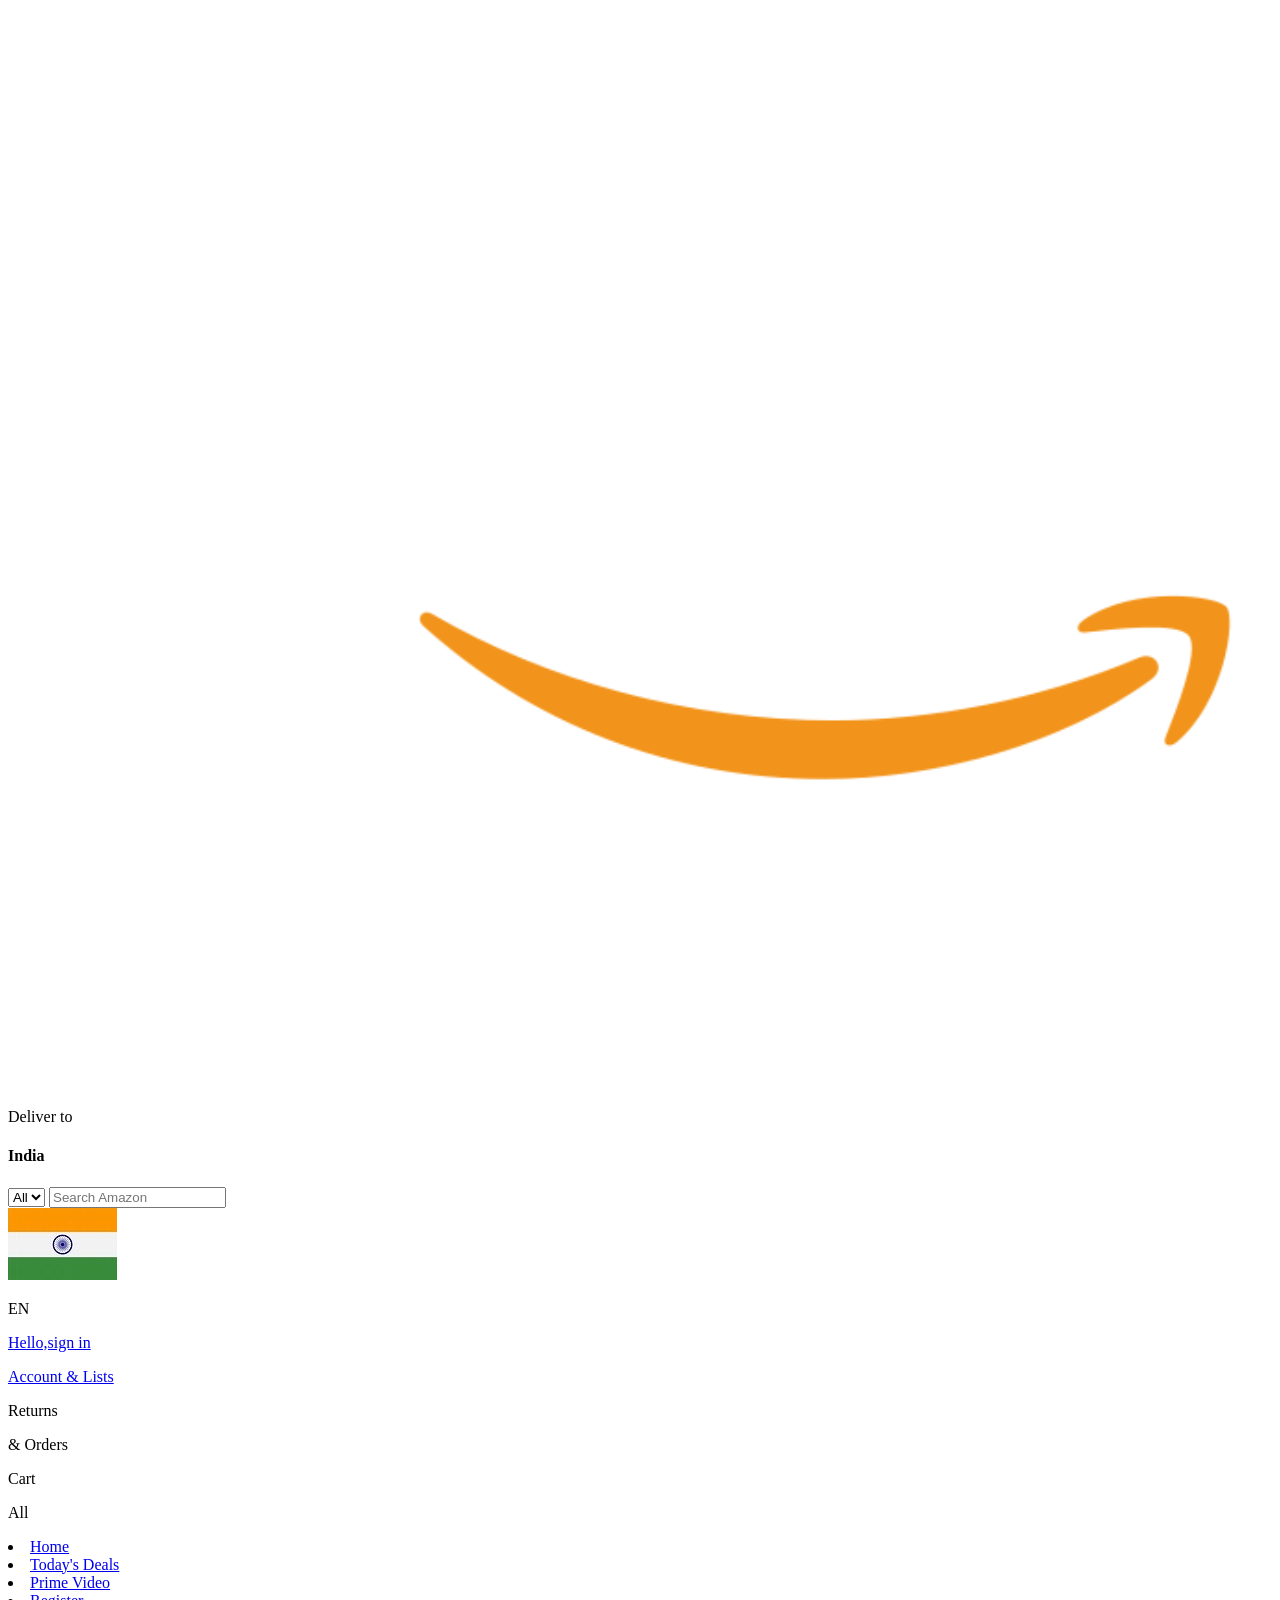
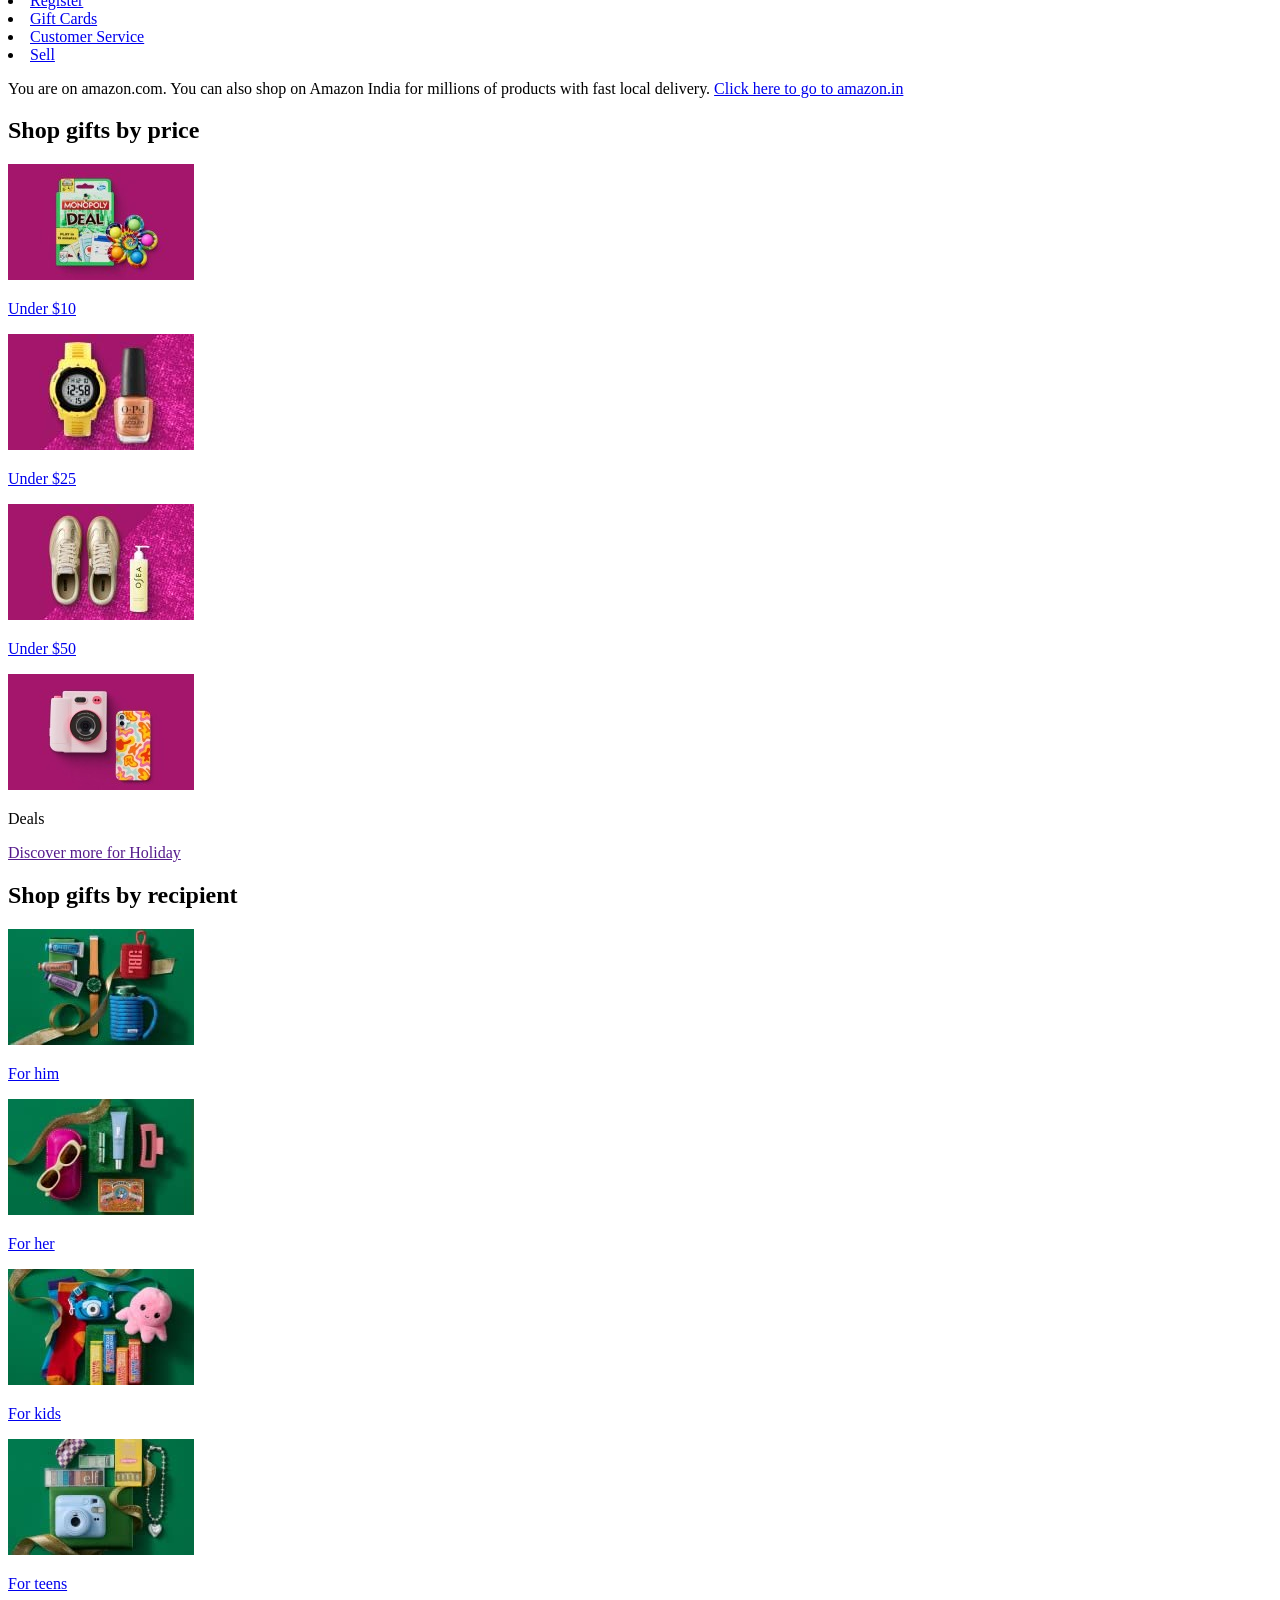
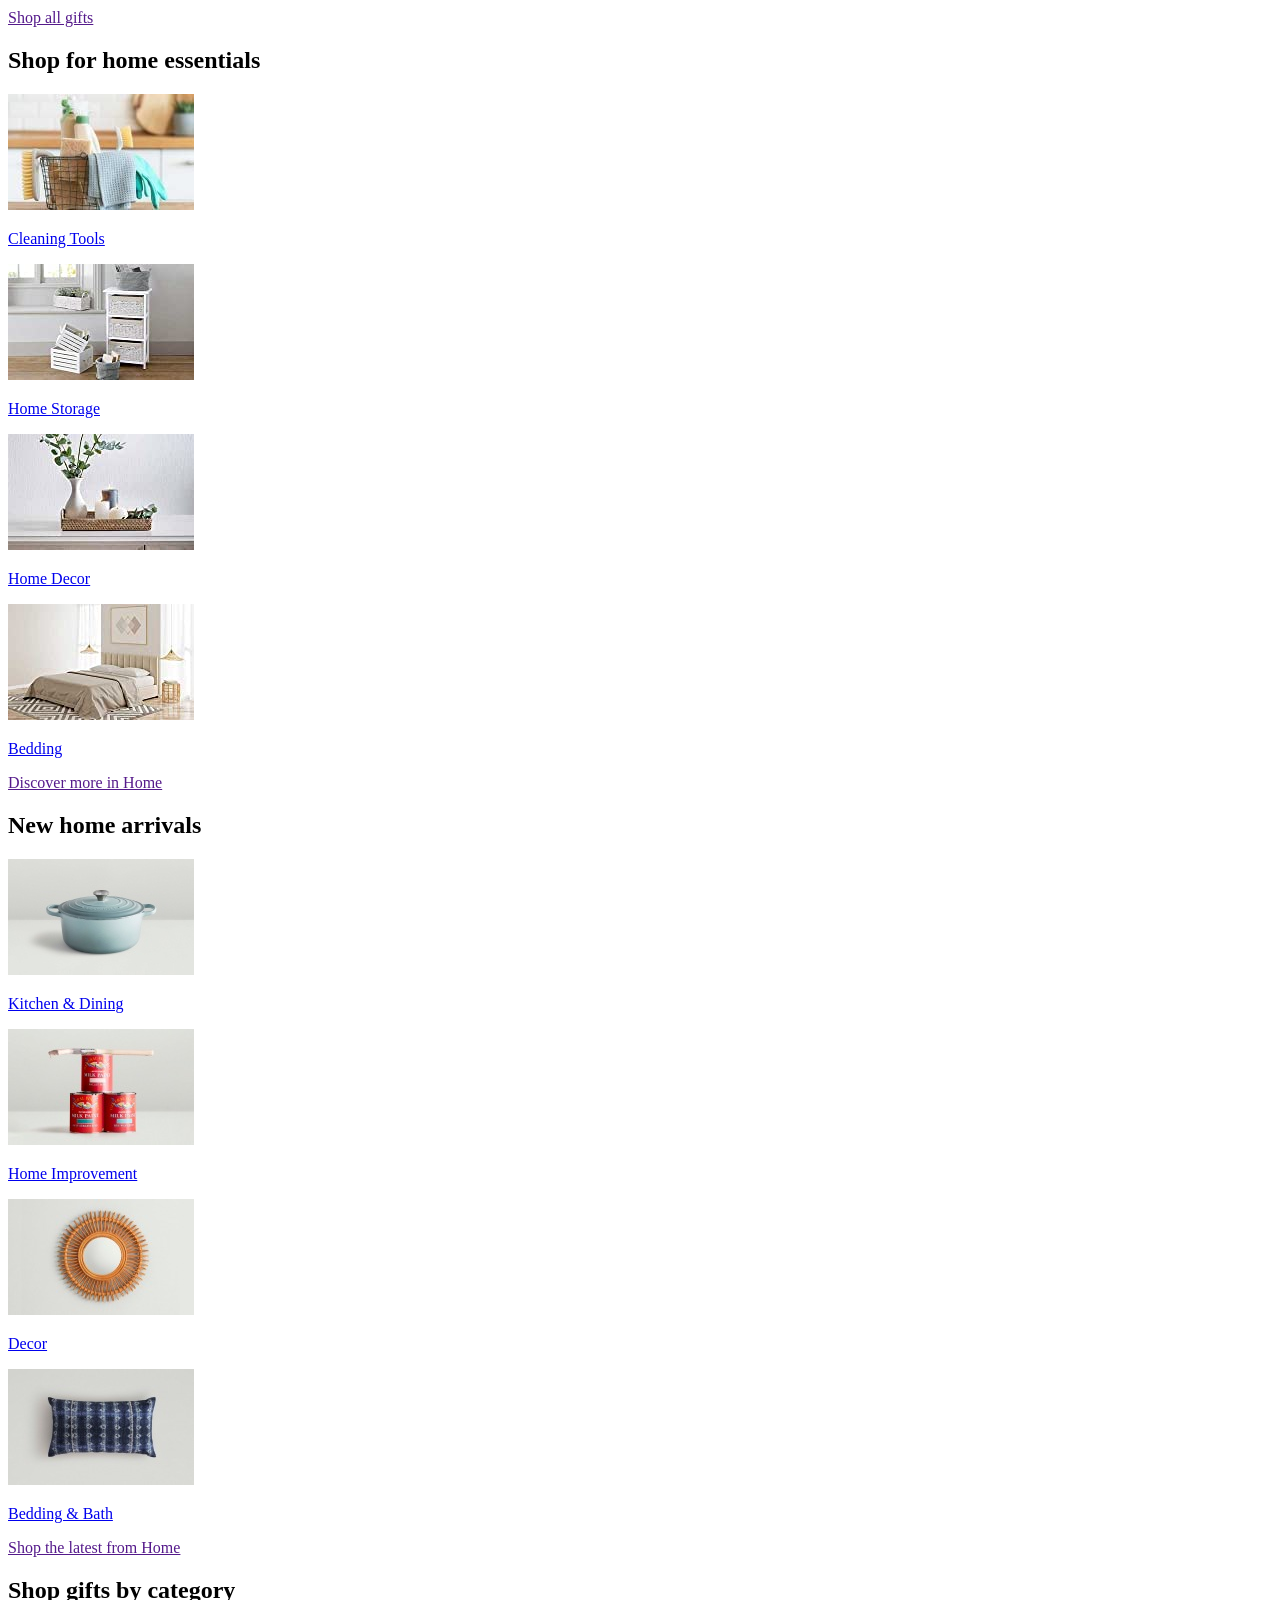
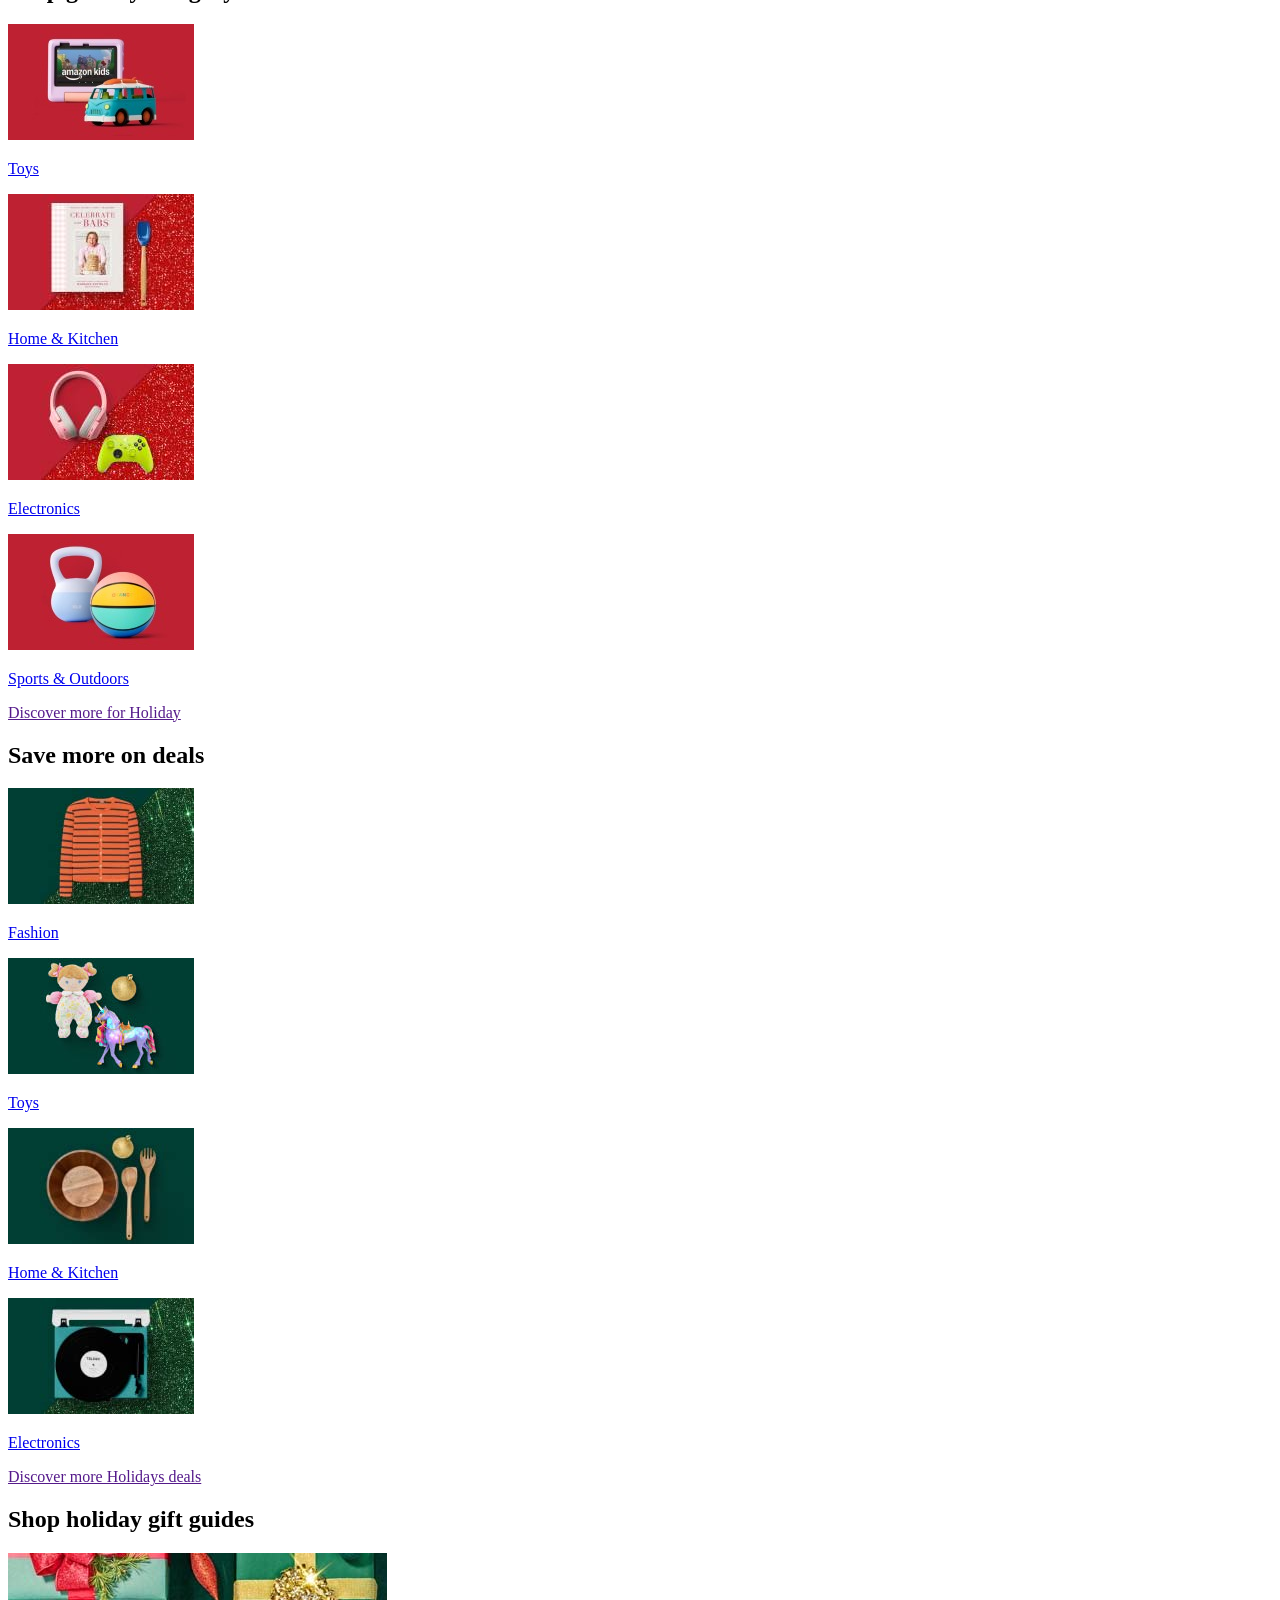
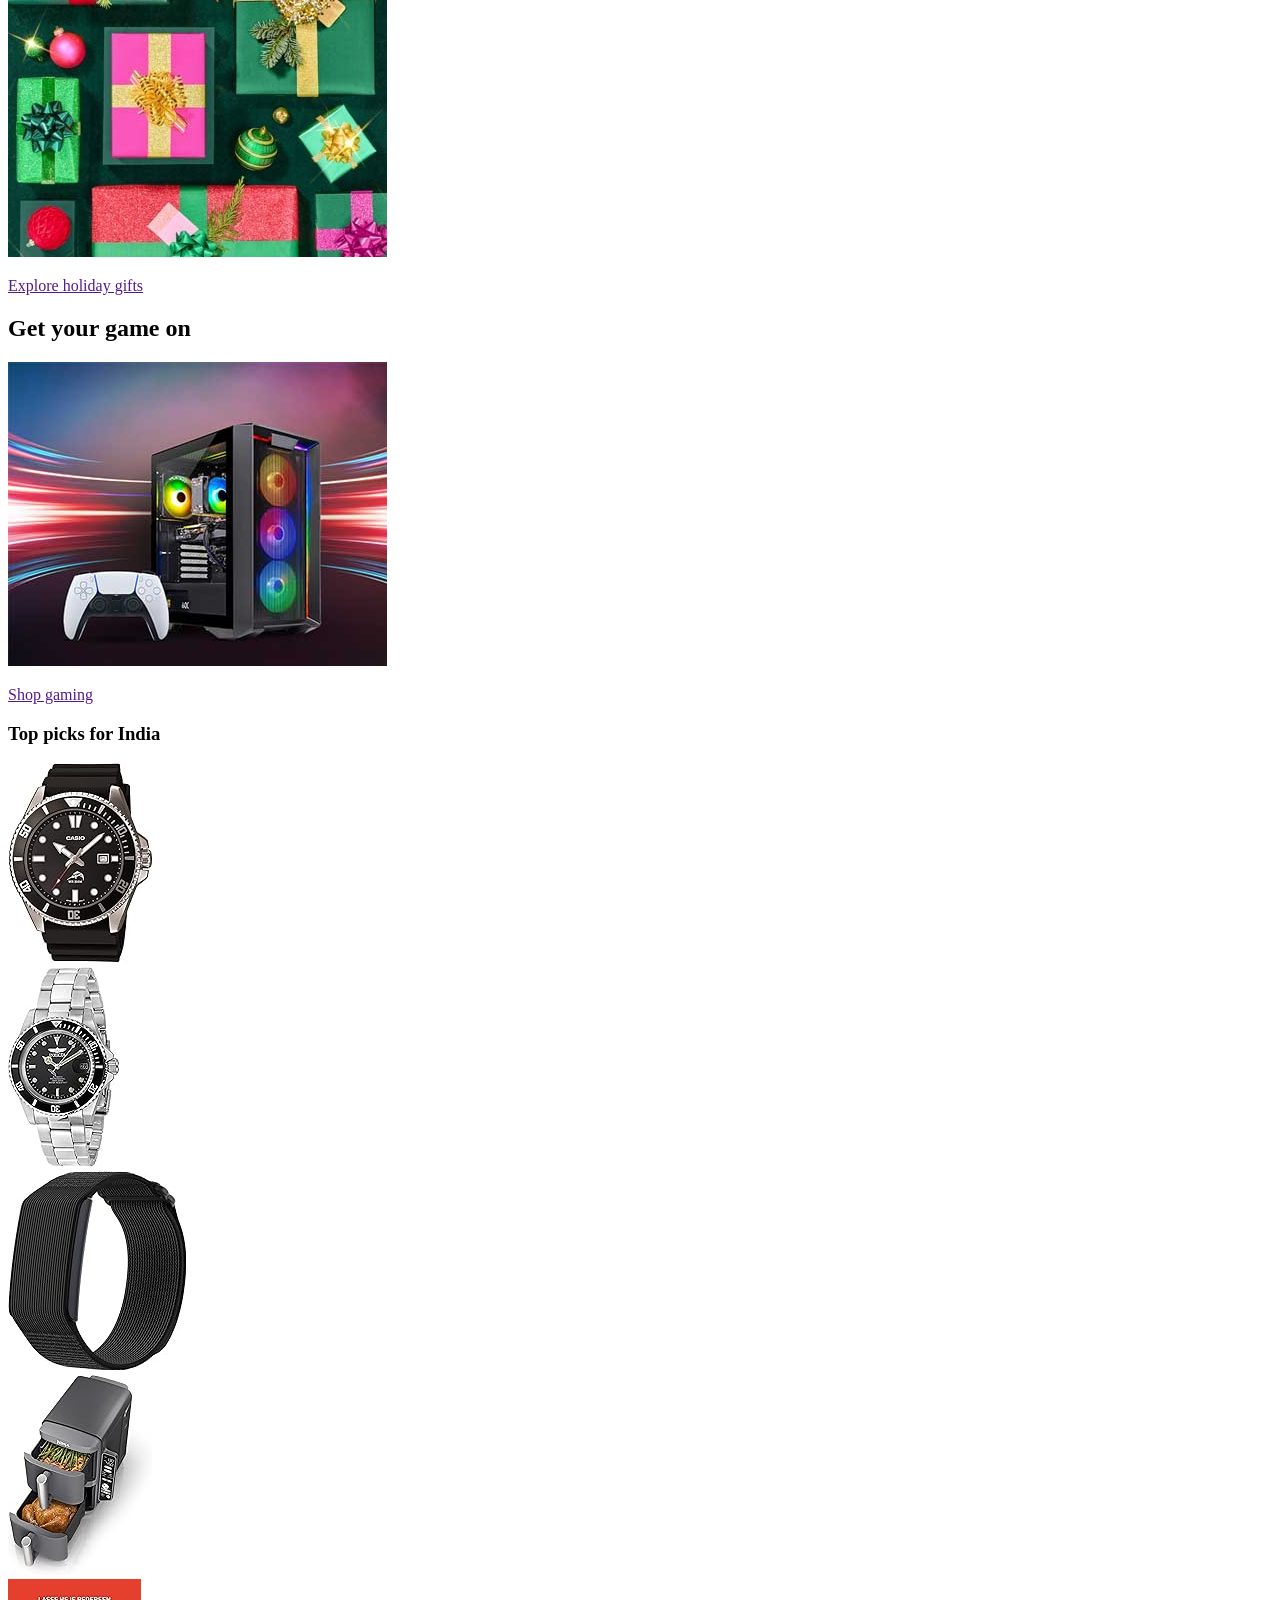
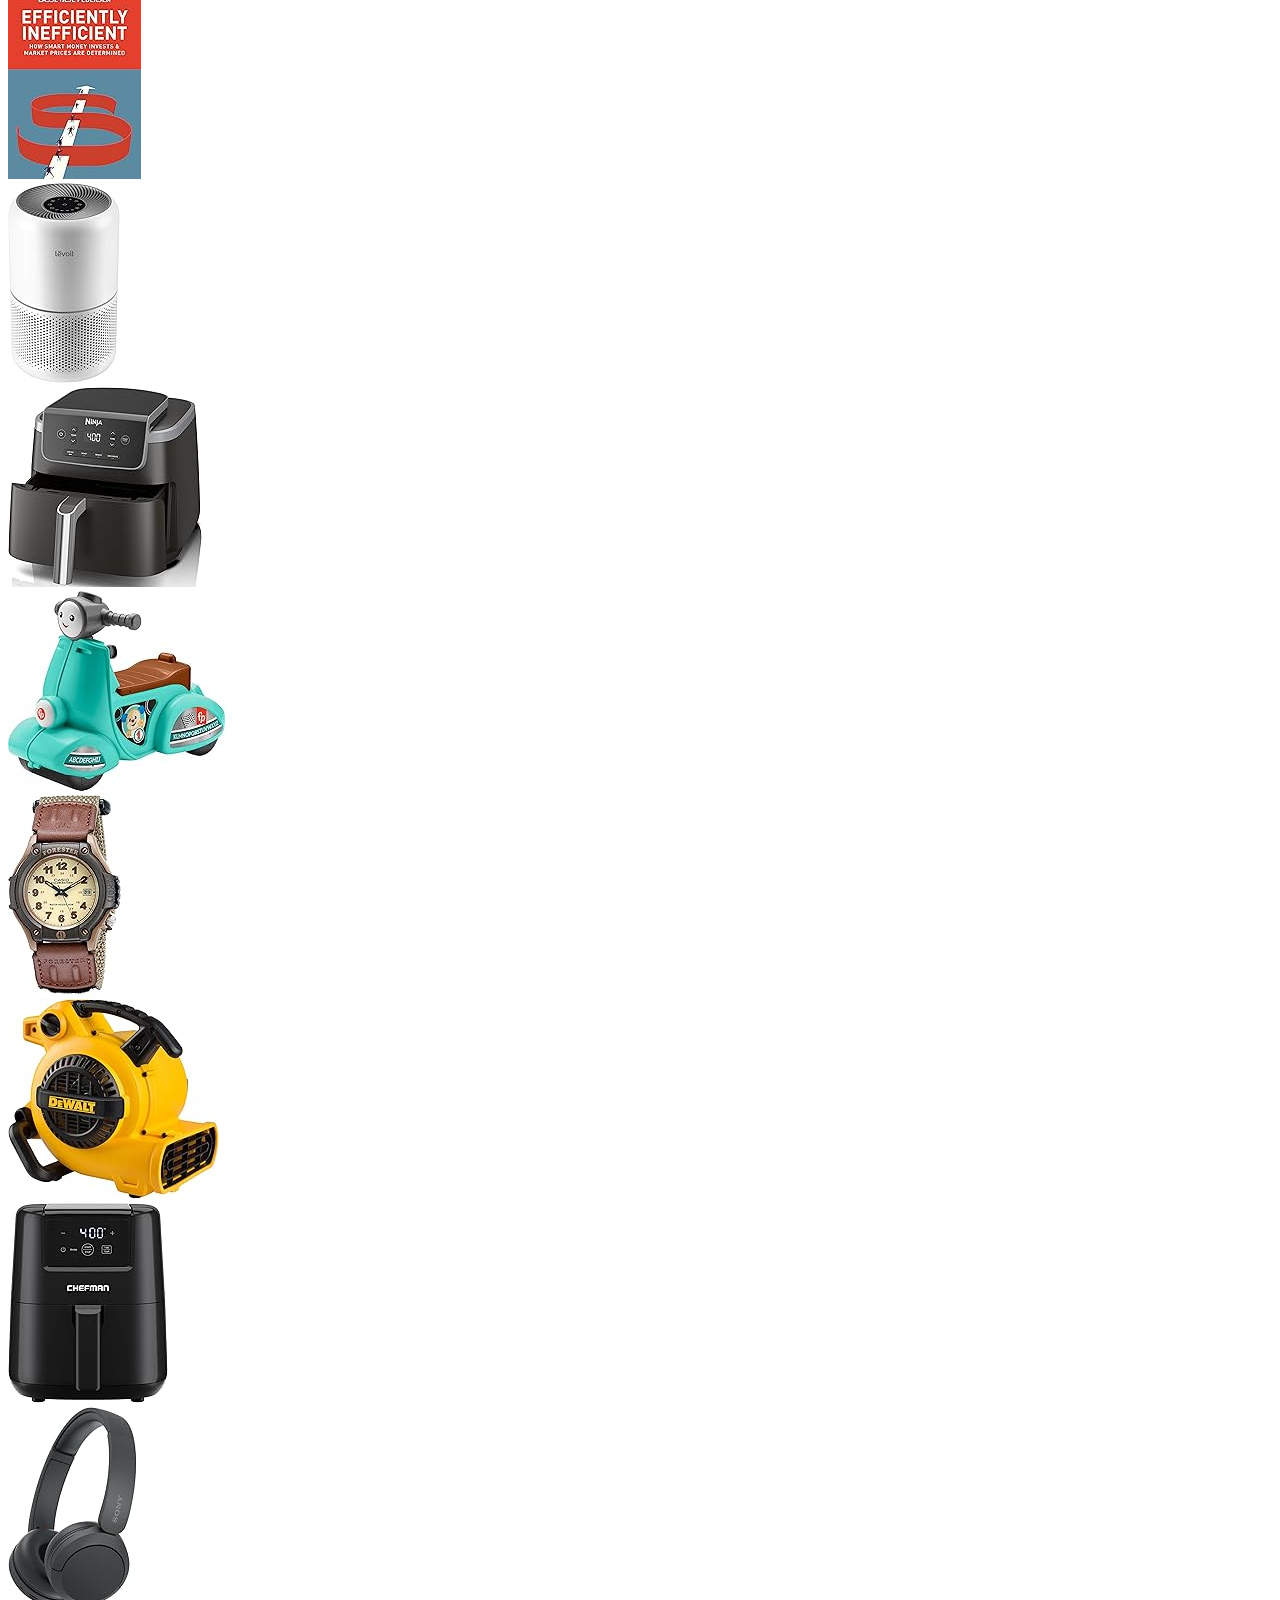
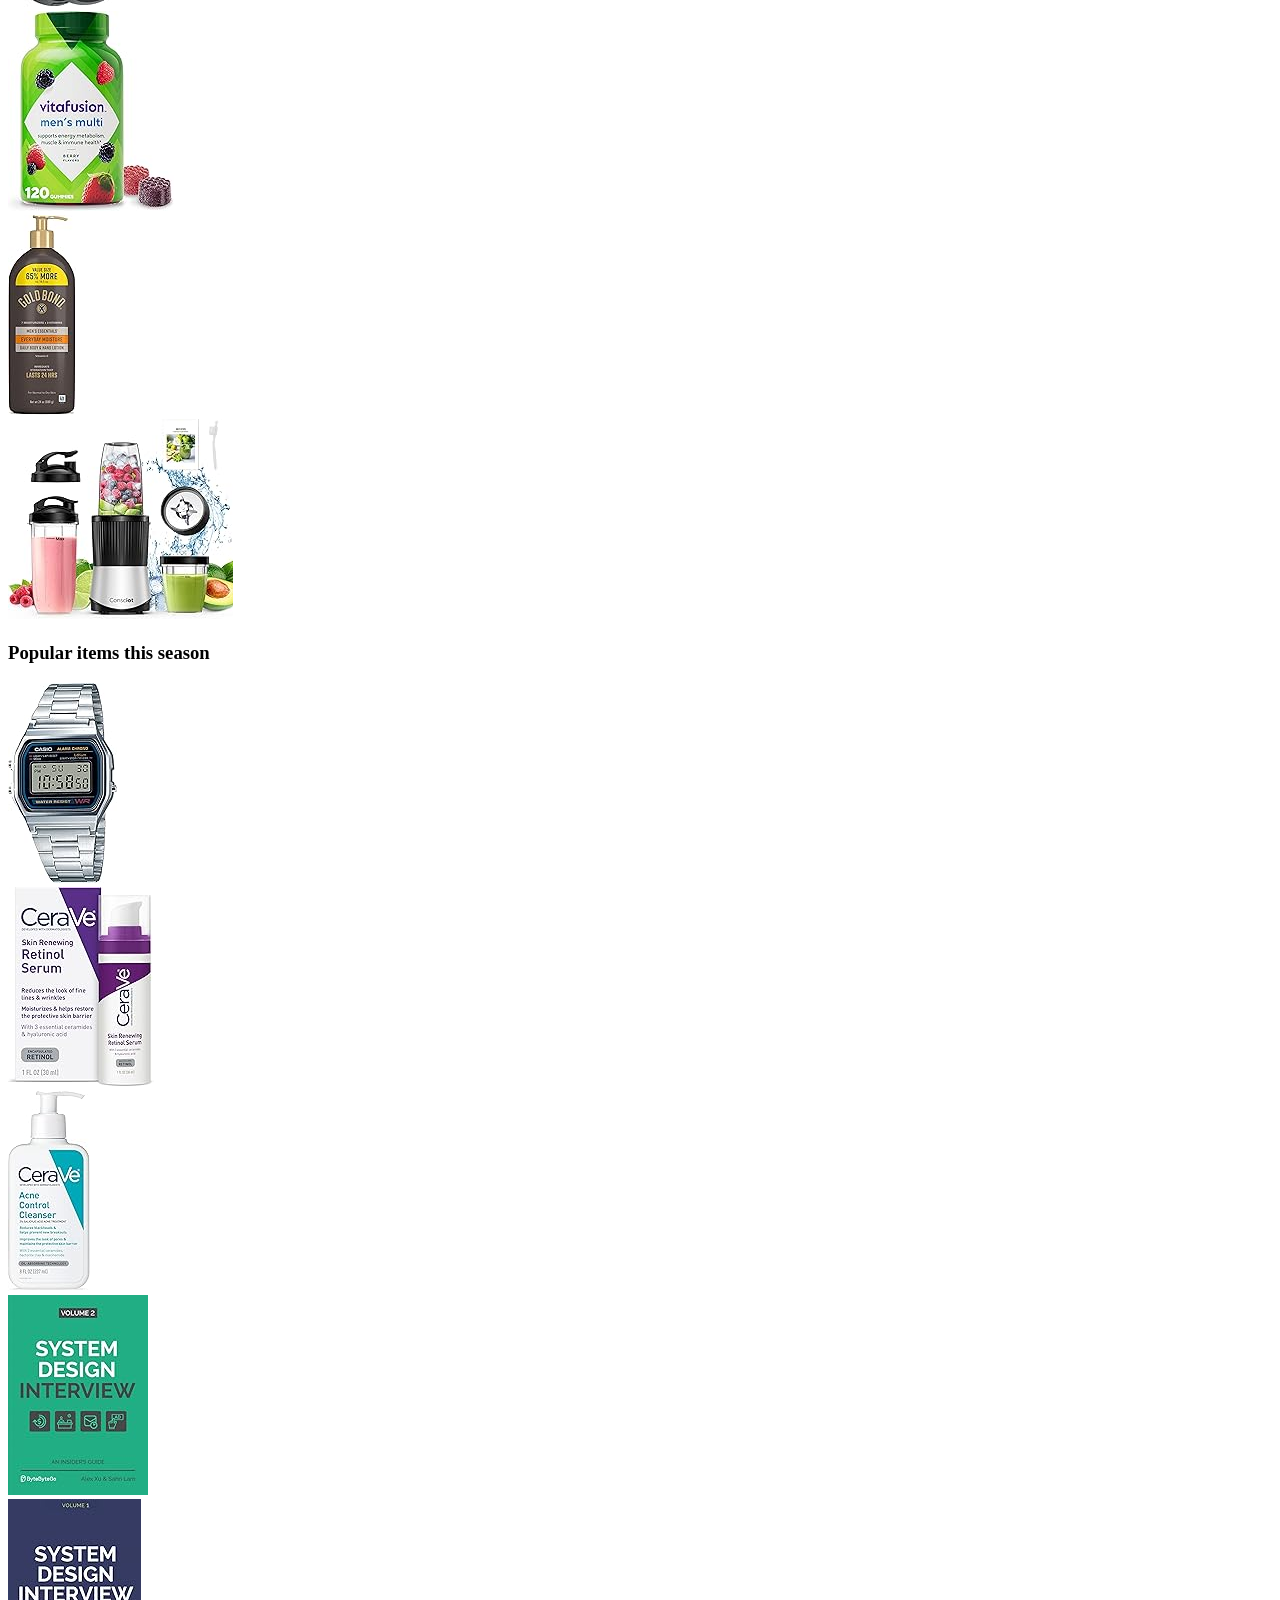
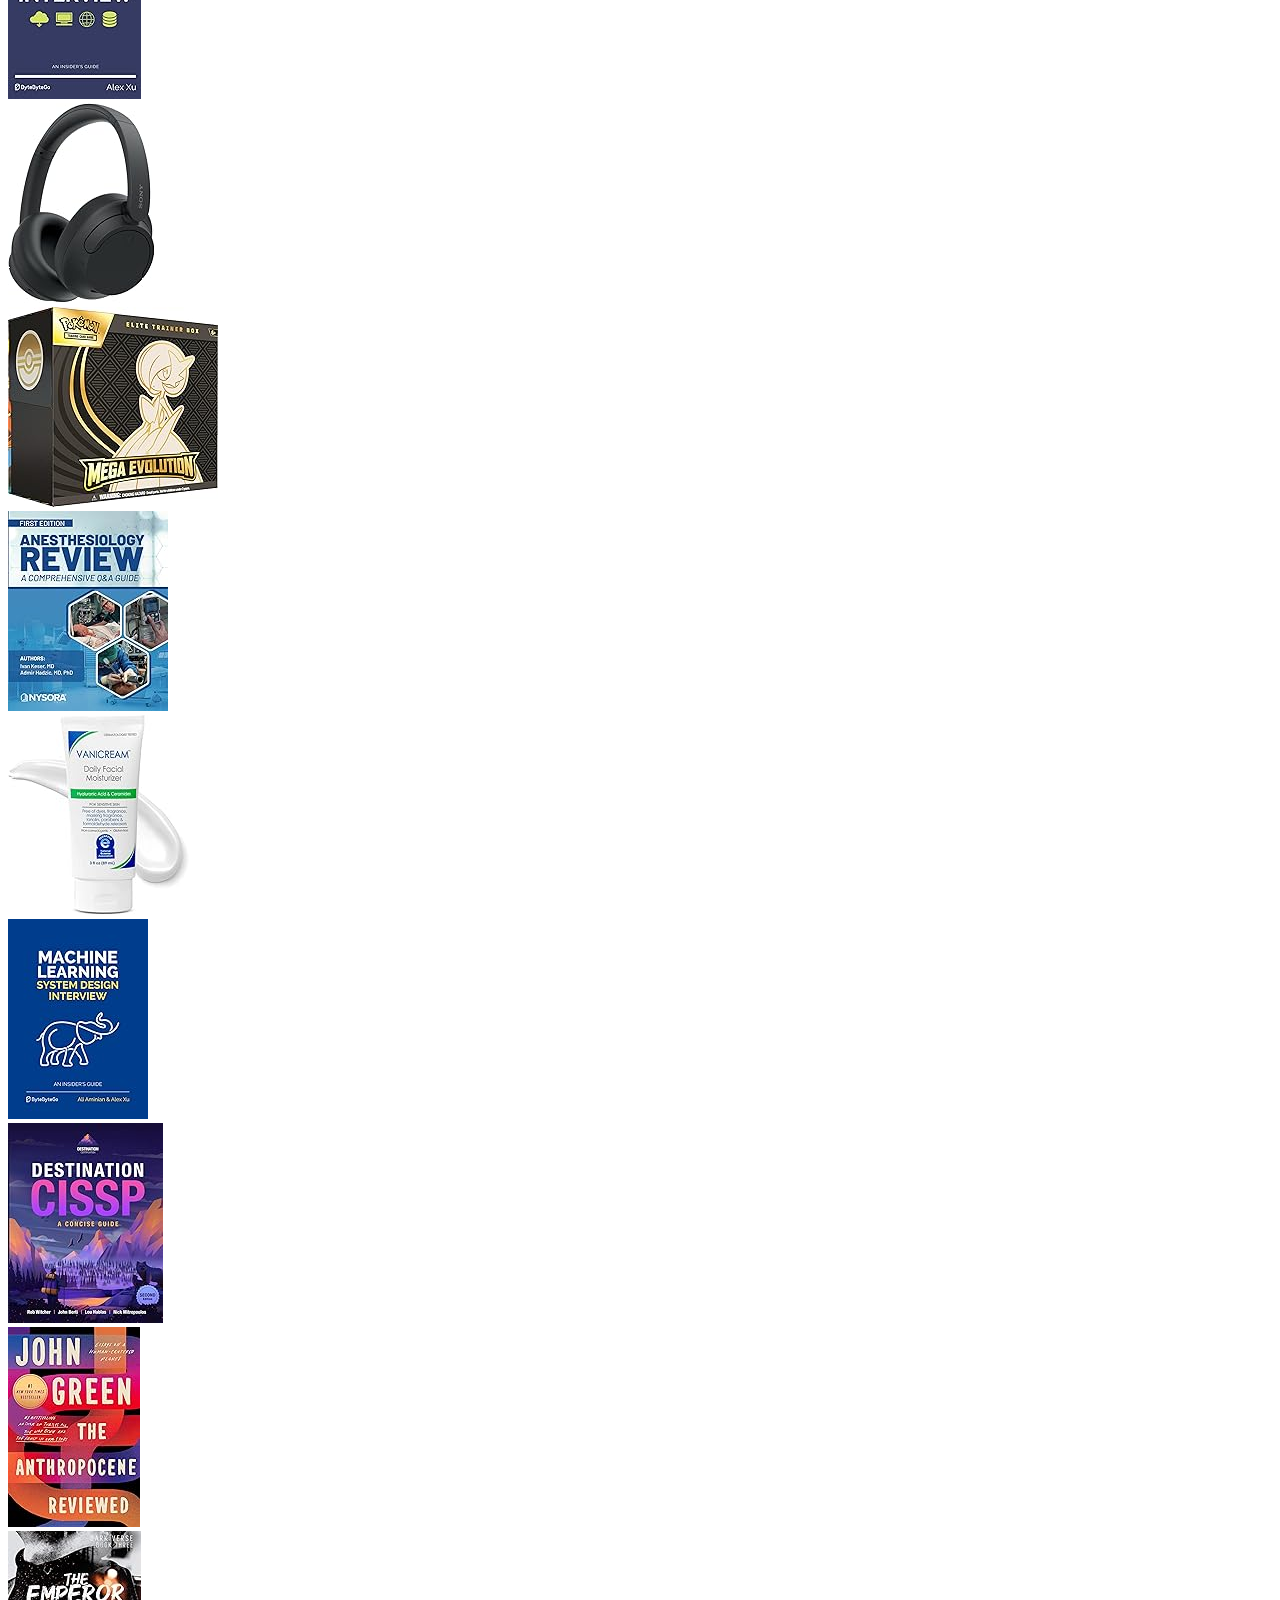
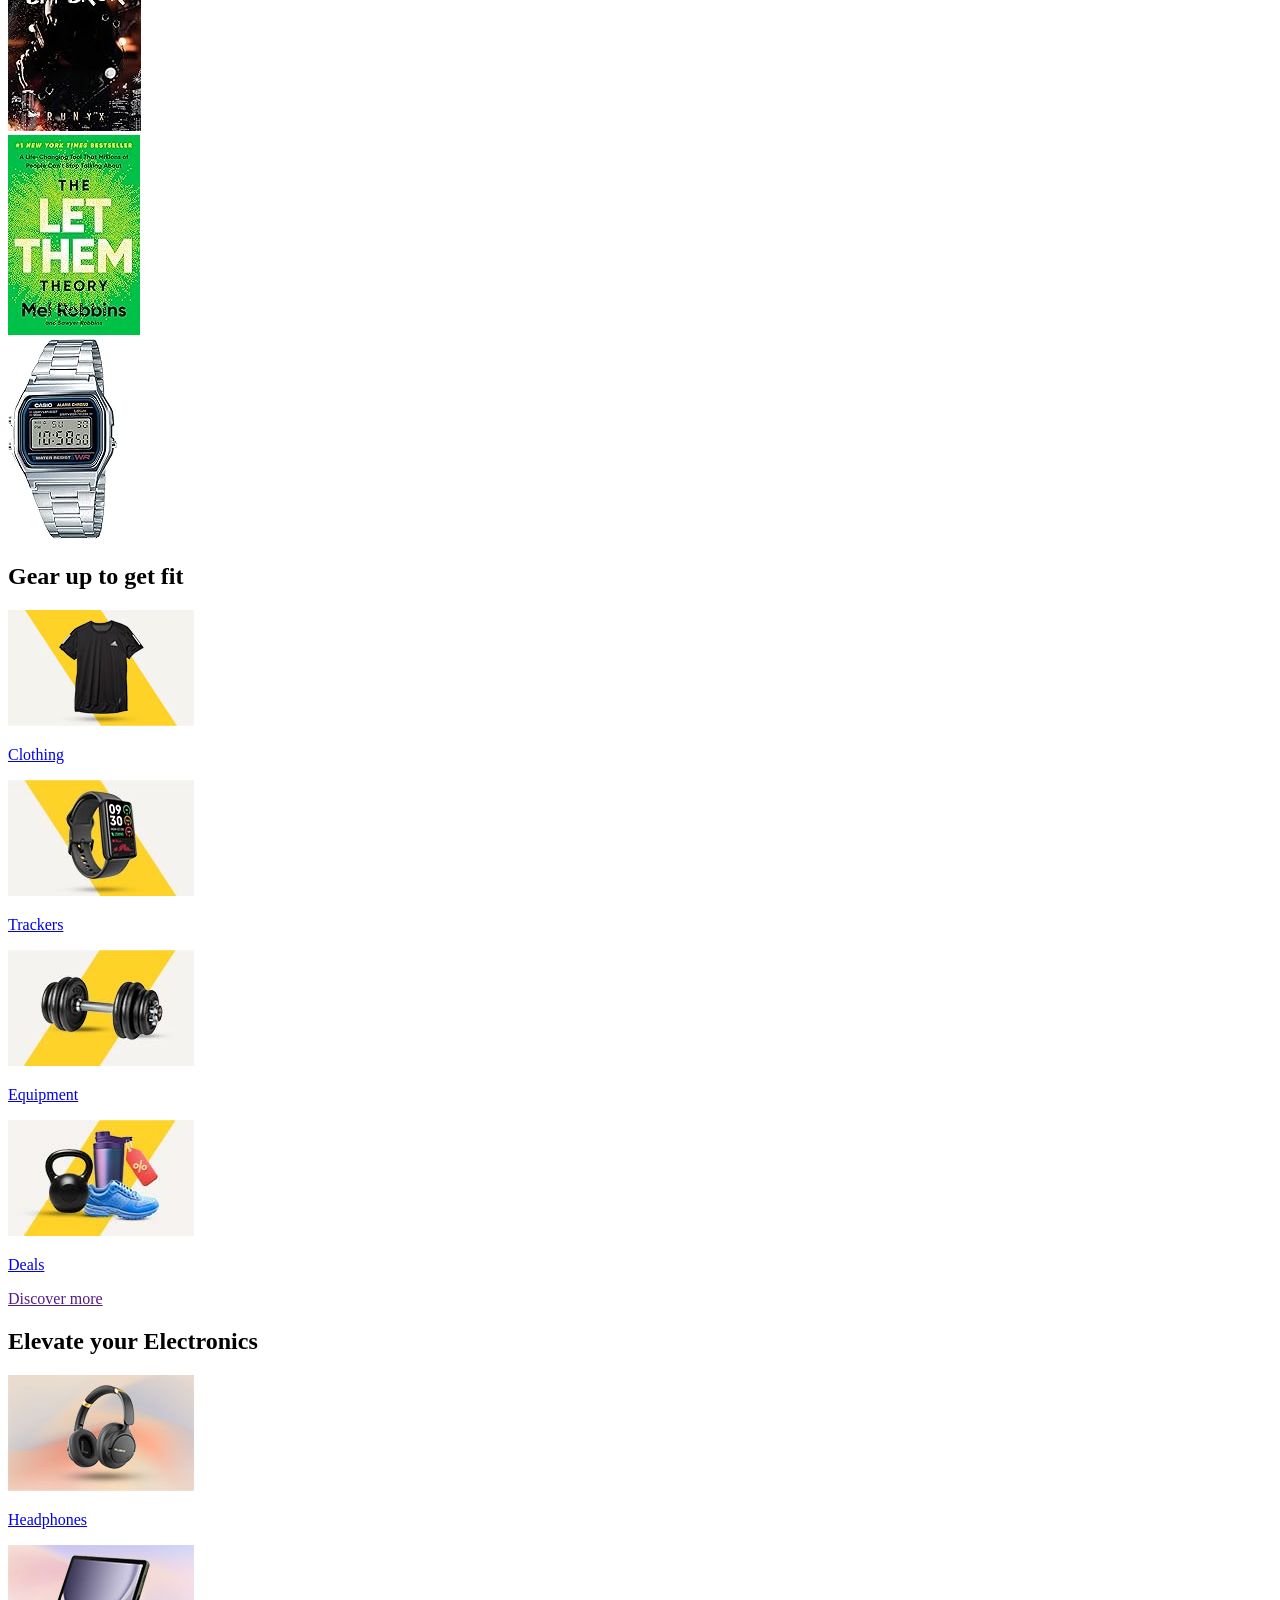
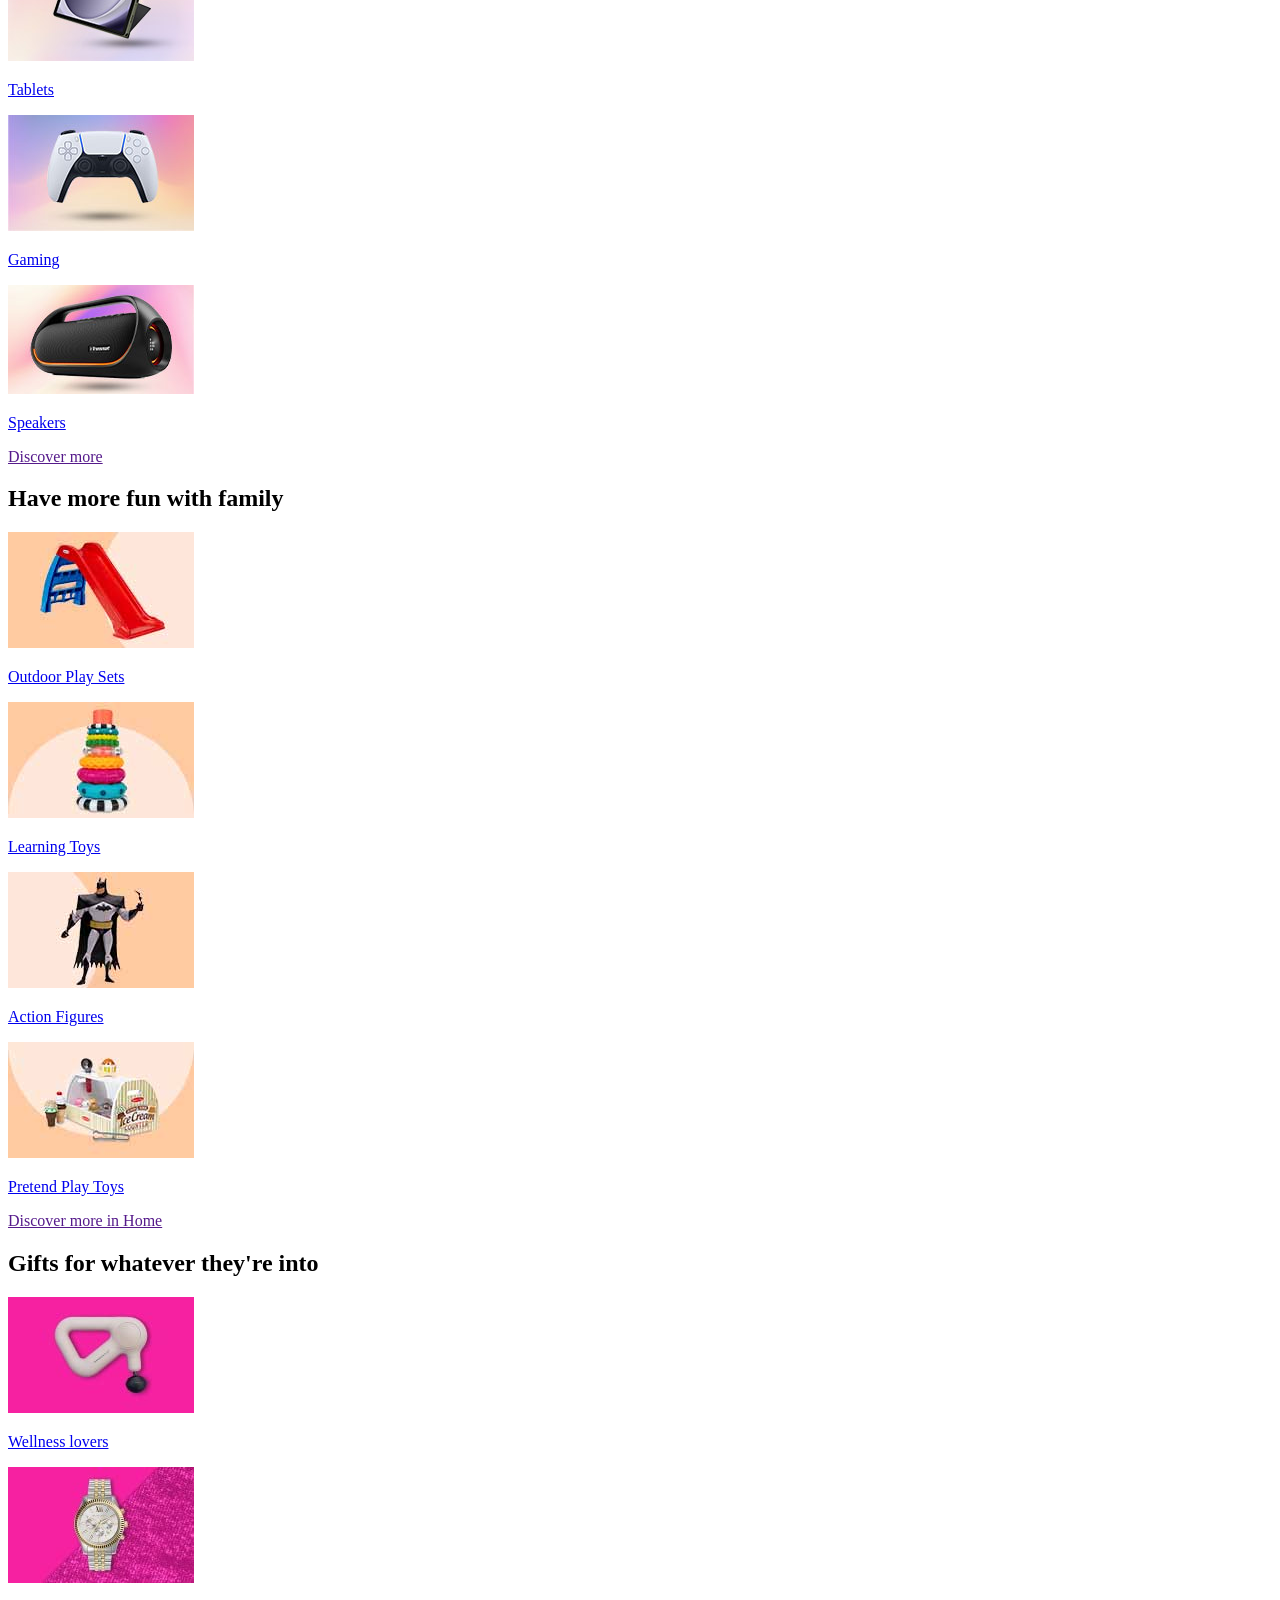
==== index/index.html @ 1af03dd2 "Files Update" ====
<!DOCTYPE html>
<html lang="en">
<head>
    <meta charset="UTF-8">
    <meta name="viewport" content="width=device-width, initial-scale=1.0">
    <meta name="title" content="Amazon.in - Online Shopping site in India: Shop Online for Mobiles, Books, Watches, Shoes and More">
    <meta name="description" content="Amazon.in offers great deals on mobiles, laptops, books, electronics, fashion, home essentials and more. Enjoy fast delivery, secure payments and easy returns.">
    <meta name="Siva Kumar" content="Amazon Website">
    <title>Amazon.com</title>
    <link rel="stylesheet" href="Amazon.css">
    <link rel="stylesheet" href="https://cdnjs.cloudflare.com/ajax/libs/font-awesome/7.0.0/css/all.min.css" integrity="sha512-DxV+EoADOkOygM4IR9yXP8Sb2qwgidEmeqAEmDKIOfPRQZOWbXCzLC6vjbZyy0vPisbH2SyW27+ddLVCN+OMzQ==" crossorigin="anonymous" referrerpolicy="no-referrer"/>
    <link rel="shortcut icon" href="amazon-favicon.png" type="image/x-icon">

</head>
<body>
    <header>
        <nav id="home" class="nav-bar">
            <div class="nav-logo">
                <img class="logo" id="nav-border" src="/Amazon/amazon_logo.png" alt="Amazon-logo">
            </div>
            <div class="nav-add" id="nav-border">
                <p>Deliver to</p>
                <div class="nav-add-icon">
                    <i class="fa-solid fa-location-dot"></i>
                    <h4>India</h4>
                </div>
            </div>
            <div class="nav-search">
                <select class="nav-all">
                    <option>All</option>
                </select>
                <input type="search" placeholder="Search Amazon" class="nav-input">
                <div class="nav-search-icon">
                    <a href="#"><i class="fa-solid fa-magnifying-glass"></i></a>
                </div>
            </div>
            <div class="nav-lang" id="nav-border">
                <div class="lang-icon"><img src="/Amazon/India-flag.jpeg" alt=""></div>
                <p>EN</p>
            </div>
            <div class="nav-signin" id="nav-border"><a href="Login-page.html">
                <p class="first-line">Hello,sign in</p>
                <p class="second-line">Account & Lists</p></a>
            </div>
            <div class="nav-returns" id="nav-border">
                <p class="first-line">Returns</p>
                <p class="second-line">& Orders</p>
            </div>
            <div class="nav-cart" id="nav-border">
                <div class="cart-icon"><a href="#"><i class="fa-solid fa-cart-shopping"></i></a></div>
                <p class="cart-pare">Cart</p>
            </div>
        </nav>
        <nav class="nav-panel">
            <div class="nav-menu" id="nav-border">
                <div class="menu-icon"><i class="fa-solid fa-bars"></i></div>
                <p>All</p>
            </div>
            <div class="nav-links">
                <li><a id="nav-border" href="Amazon.html">Home</a></li>
                <li class="nav-hidden"><a id="nav-border" href="#">Today's Deals</a></li>
                <li><a id="nav-border" href="#">Prime Video </a></li>
                <li class="nav-hidden"><a id="nav-border" href="#">Register</a></li>
                <li class="nav-hidden"><a id="nav-border" href="#">Gift Cards</a></li>
                <li><a id="nav-border" href="customer-service-page.html">Customer Service</a></li>
                <li class="nav-hidden"><a id="nav-border" href="#">Sell</a></li>
            </div>
        </nav>
    </header>
    <main>
        <div class="content">
            <div class="content-para">
                <p>You are on amazon.com. You can also shop on Amazon India for millions of products with fast local delivery. <a href="#">Click here to go to amazon.in</a></p>
            </div>
        </div>
        <div class="content-box">
            <!--Row-1-box-1-->
            <div class="box">
                <div class="row-content">
                    <h2>Shop gifts by price</h2>
                    <div class="row-box">
                        <div class="image-box">
                            <div class="image"><a href="#"><img src="/Amazon/row1/box-1-1.jpg" alt="box1"></a></div>
                            <p><a href="#">Under $10</a></p>
                        </div>
                        <div class="image-box">
                            <div class="image"><a href="#"><img src="/Amazon/row1/box-1-2.jpg" alt="box1"></a></div>
                            <p><a href="#">Under $25</a></p>
                        </div>
                        <div class="image-box">
                            <div class="image"><a href="#"><img src="/Amazon/row1/box-1-3.jpg" alt="box1"></a></div>
                            <p><a href="#">Under $50</a></p>
                        </div>
                        <div class="image-box">
                            <div class="image"><a href="#"><img src="/Amazon/row1/box-1-4.jpg" alt="box1"></a></div>
                            <p><a hre
                                f="#">Deals</a></p>
                        </div>
                    </div>
                    <p class="img-para"><a href="">Discover more for Holiday</a></p>
                </div>
            </div>
            <!--Row-1-box-2-->
            <div class="box">
                <div class="row-content">
                    <h2>Shop gifts by recipient</h2>
                    <div class="row-box">
                        <div class="image-box">
                            <div class="image"><a href="#"><img src="/Amazon/row1/box-2-1.jpg" alt="box2"></a></div>
                            <p><a href="#">For him</a></p>
                        </div>
                        <div class="image-box">
                            <div class="image"><a href="#"><img src="/Amazon/row1/box-2-2.jpg" alt="box2"></a></div>
                            <p><a href="#">For her</a></p>
                        </div>
                        <div class="image-box">
                            <div class="image"><a href="#"><img src="/Amazon/row1/box-2-3.jpg" alt="box2"></a></div>
                            <p><a href="#">For kids</a></p>
                        </div>
                        <div class="image-box">
                            <div class="image"><a href="#"><img src="/Amazon/row1/box-2-4.jpg" alt="box2"></a></div>
                            <p><a href="#">For teens</a></p>
                        </div>
                    </div>
                    <p class="img-para"><a href="">Shop all gifts</a></p>
                </div>
            </div>
            <!--Row-1-box-3-->
            <div class="box">
                <div class="row-content">
                    <h2>Shop for home essentials</h2>
                    <div class="row-box">
                        <div class="image-box">
                            <div class="image"><a href="#"><img src="/Amazon/row1/box-3-1.jpg" alt="box3"></a></div>
                            <p><a href="#">Cleaning Tools</a></p>
                        </div>
                        <div class="image-box">
                            <div class="image"><a href="#"><img src="/Amazon/row1/box-3-2.jpg" alt="box3"></a></div>
                            <p><a href="#">Home Storage</a></p>
                        </div>
                        <div class="image-box">
                            <div class="image"><a href="#"><img src="/Amazon/row1/box-3-3.jpg" alt="box3"></a></div>
                            <p><a href="#">Home Decor</a></p>
                        </div>
                        <div class="image-box">
                            <div class="image"><a href="#"><img src="/Amazon/row1/box-3-4.jpg" alt="box3"></a></div>
                            <p><a href="#">Bedding</a></p>
                        </div>
                    </div>
                    <p class="img-para"><a href="">Discover more in Home</a></p>
                </div>
            </div>
            <!--Row-1-box-4-->
            <div class="box">
                <div class="row-content">
                    <h2>New home arrivals</h2>
                    <div class="row-box">
                        <div class="image-box">
                            <div class="image"><a href="#"><img src="/Amazon//row1/box-4-1.jpg" alt="box4"></a></div>
                            <p><a href="#">Kitchen & Dining</a></p>
                        </div>
                        <div class="image-box">
                            <div class="image"><a href="#"><img src="/Amazon//row1/box-4-2.jpg" alt="box4"></a></div>
                            <p><a href="#">Home Improvement</a></p>
                        </div>
                        <div class="image-box">
                            <div class="image"><a href="#"><img src="/Amazon//row1/box-4-3.jpg" alt="box4"></a></div>
                            <p><a href="#">Decor</a></p>
                        </div>
                        <div class="image-box">
                            <div class="image"><a href="#"><img src="/Amazon//row1/box-4-4.jpg" alt="box4"></a></div>
                            <p><a href="#">Bedding & Bath</a></p>
                        </div>
                    </div>
                    <p class="img-para"><a href="">Shop the latest from Home</a></p>
                </div>
            </div>
        </div>
        <div class="content-box">
            <!--Row-2-box-5-->
            <div class="box">
                <div class="row-content">
                    <h2>Shop gifts by category</h2>
                    <div class="row-box">
                        <div class="image-box">
                            <div class="image"><a href="#"><img src="/Amazon//row2/box-5-1.jpg" alt="box5"></a></div>
                            <p><a href="#">Toys</a></p>
                        </div>
                        <div class="image-box">
                            <div class="image"><a href="#"><img src="/Amazon//row2/box-5-2.jpg" alt="box5"></a></div>
                            <p><a href="#">Home & Kitchen</a></p>
                        </div>
                        <div class="image-box">
                            <div class="image"><a href="#"><img src="/Amazon//row2/box-5-3.jpg" alt="box5"></a></div>
                            <p><a href="#">Electronics</a></p>
                        </div>
                        <div class="image-box">
                            <div class="image"><a href="#"><img src="/Amazon//row2/box-5-4.jpg" alt="box5"></a></div>
                            <p><a href="#">Sports & Outdoors</a></p>
                        </div>
                    </div>
                    <p class="img-para"><a href="">Discover more for Holiday</a></p>
                </div>
            </div>
            <!--Row-2-box-6-->
            <div class="box">
                <div class="row-content">
                    <h2>Save more on deals</h2>
                    <div class="row-box">
                        <div class="image-box">
                            <div class="image"><a href="#"><img src="/Amazon//row2/box-6-1.jpg" alt="box6"></a></div>
                            <p><a href="#">Fashion</a></p>
                        </div>
                        <div class="image-box">
                            <div class="image"><a href="#"><img src="/Amazon//row2/box-6-2.jpg" alt="box6"></a></div>
                            <p><a href="#">Toys</a></p>
                        </div>
                        <div class="image-box">
                            <div class="image"><a href="#"><img src="/Amazon//row2/box-6-3.jpg" alt="box6"></a></div>
                            <p><a href="#">Home & Kitchen</a></p>
                        </div>
                        <div class="image-box">
                            <div class="image"><a href="#"><img src="/Amazon//row2/box-6-4.jpg" alt="box6"></a></div>
                            <p><a href="#">Electronics</a></p>
                        </div>
                    </div>
                    <p class="img-para"><a href="">Discover more Holidays deals</a></p>
                </div>
            </div>
            <!--Row-2-box-7-->
            <div class="box">
                <div class="row-content">
                    <h2>Shop holiday gift guides</h2>
                    <div class="row-box">
                        <div class="image1-box">
                            <div class="image1"><a href="#"><img src="/Amazon/row2/box-7.jpg" alt="box7"></a></div>
                        </div>
                    </div>
                    <p class="img-para"><a href="">Explore holiday gifts</a></p>
                </div>
            </div>
            <!--Row-2-box-8-->
            <div class="box">
                <div class="row-content">
                    <h2>Get your game on</h2>
                    <div class="row-box">
                        <div class="image1-box">
                            <div class="image1"><a href="#"><img src="/Amazon/row2/box-8.jpg" alt="box8"></a></div>
                        </div>
                    </div>
                    <p class="img-para"><a href="">Shop gaming</a></p>
                </div>
            </div>
        </div>
        <!--Row-3-box-9-->
        <div class="first-row">
            <h3>Top picks for India</h3>
            <div class="single-row">
                <div class="content-single-row">
                    <div class="single-img"><img src="/Amazon/box9/box-9-1.jpg" alt="box9"></div>
                    <div class="single-img"><img src="/Amazon/box9/box-9-2.jpg" alt="box9"></div>
                    <div class="single-img"><img src="/Amazon/box9/box-9-3.jpg" alt="box9"></div>
                    <div class="single-img"><img src="/Amazon/box9/box-9-4.jpg" alt="box9"></div>
                    <div class="single-img"><img src="/Amazon/box9/box-9-5.jpg" alt="box9"></div>
                    <div class="single-img"><img src="/Amazon/box9/box-9-6.jpg" alt="box9"></div>
                    <div class="single-img"><img src="/Amazon/box9/box-9-7.jpg" alt="box9"></div>
                    <div class="single-img"><img src="/Amazon/box9/box-9-8.jpg" alt="box9"></div>
                    <div class="single-img"><img src="/Amazon/box9/box-9-9.jpg" alt="box9"></div>
                    <div class="single-img"><img src="/Amazon/box9/box-9-10.jpg" alt="box9"></div>
                    <div class="single-img"><img src="/Amazon/box9/box-9-11.jpg" alt="box9"></div>
                    <div class="single-img"><img src="/Amazon/box9/box-9-12.jpg" alt="box9"></div>
                    <div class="single-img"><img src="/Amazon/box9/box-9-13.jpg" alt="box9"></div>
                    <div class="single-img"><img src="/Amazon/box9/box-9-14.jpg" alt="box9"></div>
                    <div class="single-img"><img src="/Amazon/box9/box-9-15.jpg" alt="box9"></div>
                </div>
            </div>
        </div>
        <!--Row-4-box-10-->
        <div class="first-row">
            <h3>Popular items this season</h3>
            <div class="single-row">
                <div class="content-single-row">
                    <div class="single-img"><img src="/Amazon/box10/box-10-2.jpg" alt="box10"></div>
                    <div class="single-img"><img src="/Amazon/box10/box-10-3.jpg" alt="box10"></div>
                    <div class="single-img"><img src="/Amazon/box10/box-10-4.jpg" alt="box10"></div>
                    <div class="single-img"><img src="/Amazon/box10/box-10-5.jpg" alt="box10"></div>
                    <div class="single-img"><img src="/Amazon/box10/box-10-6.jpg" alt="box10"></div>
                    <div class="single-img"><img src="/Amazon/box10/box-10-7.jpg" alt="box10"></div>
                    <div class="single-img"><img src="/Amazon/box10/box-10-8.jpg" alt="box10"></div>
                    <div class="single-img"><img src="/Amazon/box10/box-10-9.jpg" alt="box10"></div>
                    <div class="single-img"><img src="/Amazon/box10/box-10-10.jpg" alt="box10"></div>
                    <div class="single-img"><img src="/Amazon/box10/box-10-11.jpg" alt="box10"></div>
                    <div class="single-img"><img src="/Amazon/box10/box-10-12.jpg" alt="box10"></div>
                    <div class="single-img"><img src="/Amazon/box10/box-10-13.jpg" alt="box10"></div>
                    <div class="single-img"><img src="/Amazon/box10/box-10-14.jpg" alt="box10"></div>
                    <div class="single-img"><img src="/Amazon/box10/box-10-15.jpg" alt="box10"></div>
                    <div class="single-img"><img src="/Amazon/box10/box-10-1.jpg" alt="box10"></div>
                </div>
            </div>  
        </div>
        <div class="content-box">
            <!--Row-5-box-11-->
            <div class="box">
                <div class="row-content">
                    <h2>Gear up to get fit</h2>
                    <div class="row-box">
                        <div class="image-box">
                            <div class="image"><a href="#"><img src="/Amazon/row3/box-11-1.jpg" alt="box11"></a></div>
                            <p><a href="#">Clothing</a></p>
                        </div>
                        <div class="image-box">
                            <div class="image"><a href="#"><img src="/Amazon/row3/box-11-2.jpg" alt="box11"></a></div>
                            <p><a href="#">Trackers</a></p>
                        </div>
                     
                        <div class="image-box">
                            <div class="image"><a href="#"><img src="/Amazon/row3/box-11-3.jpg" alt="box11"></a></div>
                            <p><a href="#">Equipment</a></p>
                        </div>
                        <div class="image-box">
                            <div class="image"><a href="#"><img src="/Amazon/row3/box-11-4.jpg" alt="box11"></a></div>
                            <p><a href="#">Deals</a></p>
                        </div>
                    </div>
                    <p class="img-para"><a href="">Discover more</a></p>
                </div>
            </div>
            <!--Row-5-box-12-->
            <div class="box">
                <div class="row-content">
                    <h2>Elevate your Electronics</h2>
                    <div class="row-box">
                        <div class="image-box">
                            <div class="image"><a href="#"><img src="/Amazon/row3/box-12-1.jpg" alt="box12"></a></div>
                            <p><a href="#">Headphones</a></p>
                        </div>
                        <div class="image-box">
                            <div class="image"><a href="#"><img src="/Amazon/row3/box-12-2.jpg" alt="box12"></a></div>
                            <p><a href="#">Tablets</a></p>
                        </div>
                        <div class="image-box">
                            <div class="image"><a href="#"><img src="/Amazon/row3/box-12-3.jpg" alt="box12"></a></div>
                            <p><a href="#">Gaming</a></p>
                        </div>
                        <div class="image-box">
                            <div class="image"><a href="#"><img src="/Amazon/row3/box-12-4.jpg" alt="box12"></a></div>
                            <p><a href="#">Speakers</a></p>
                        </div>
                    </div>
                    <p class="img-para"><a href="">Discover more</a></p>
                </div>
            </div>
            <!--Row-5-box-13-->
            <div class="box">
                <div class="row-content">
                    <h2>Have more fun with family</h2>
                    <div class="row-box">
                        <div class="image-box">
                            <div class="image"><a href="#"><img src="/Amazon/row3/box-13-1.jpg" alt="box13"></a></div>
                            <p><a href="#">Outdoor Play Sets</a></p>
                        </div>
                        <div class="image-box">
                            <div class="image"><a href="#"><img src="/Amazon/row3/box-13-2.jpg" alt="box13"></a></div>
                            <p><a href="#">Learning Toys</a></p>
                        </div>
                        <div class="image-box">
                            <div class="image"><a href="#"><img src="/Amazon/row3/box-13-3.jpg" alt="box13"></a></div>
                            <p><a href="#">Action Figures</a></p>
                        </div>
                        <div class="image-box">
                            <div class="image"><a href="#"><img src="/Amazon/row3/box-13-4.jpg" alt="box13"></a></div>
                            <p><a href="#">Pretend Play Toys</a></p>
                        </div>
                    </div>
                    <p class="img-para"><a href="">Discover more in Home</a></p>
                </div>
            </div>
            <!--Row-5-box-14-->
            <div class="box">
                <div class="row-content">
                    <h2>Gifts for whatever they're into</h2>
                    <div class="row-box">
                        <div class="image-box">
                            <div class="image"><a href="#"><img src="/Amazon//row3/box-14-1.jpg" alt="box14"></a></div>
                            <p><a href="#">Wellness lovers</a></p>
                        </div>
                        <div class="image-box">
                            <div class="image"><a href="#"><img src="/Amazon//row3/box-14-2.jpg" alt="box14"></a></div>
                            <p><a href="#">Style setters</a></p>
                        </div>
                        <div class="image-box">
                            <div class="image"><a href="#"><img src="/Amazon//row3/box-14-3.jpg" alt="box14"></a></div>
                            <p><a href="#">Home chef</a></p>
                        </div>
                        <div class="image-box">
                            <div class="image"><a href="#"><img src="/Amazon//row3/box-14-4.jpg" alt="box14"></a></div>
                            <p><a href="#">Fitness lover</a></p>
                        </div>
                    </div>
                    <p class="img-para"><a href="">Shop all gifts</a></p>
                </div>
            </div>
        </div>
        <!--Row-6-box-15-->
        <div class="first-row">
            <h3>Here come Holiday Specials</h3>
            <div class="single-row">
                <div class="content-single-row">
                    <div class="single-img"><img src="/Amazon/box15/box-15-1.jpg" alt="box15"></div>
                    <div class="single-img"><img src="/Amazon/box15/box-15-2.jpg" alt="box15"></div>
                    <div class="single-img"><img src="/Amazon/box15/box-15-3.jpg" alt="box15"></div>
                    <div class="single-img"><img src="/Amazon/box15/box-15-4.jpg" alt="box15"></div>
                    <div class="single-img"><img src="/Amazon/box15/box-15-5.jpg" alt="box15"></div>
                    <div class="single-img"><img src="/Amazon/box15/box-15-6.jpg" alt="box15"></div>
                    <div class="single-img"><img src="/Amazon/box15/box-15-7.jpg" alt="box15"></div>
                    <div class="single-img"><img src="/Amazon/box15/box-15-8.jpg" alt="box15"></div>
                    <div class="single-img"><img src="/Amazon/box15/box-15-9.jpg" alt="box15"></div>
                    <div class="single-img"><img src="/Amazon/box15/box-15-10.jpg" alt="box15"></div>
                    <div class="single-img"><img src="/Amazon/box15/box-15-11.jpg" alt="box15"></div>
                </div>
            </div>  
        </div>
        <div class="content-box">
            <!--Row-7-box-16-->
            <div class="box">
                <div class="row-content">
                    <h2>Most-loved watches</h2>
                    <div class="row-box">
                        <div class="image-box">
                            <div class="image"><a href="#"><img src="/Amazon/row7/box-16-1.jpg" alt="box11"></a></div>
                            <p><a href="#">Women</a></p>
                        </div>
                        <div class="image-box">
                            <div class="image"><a href="#"><img src="/Amazon/row7/box-16-2.jpg" alt="box11"></a></div>
                            <p><a href="#">Men</a></p>
                        </div>
                        <div class="image-box">
                            <div class="image"><a href="#"><img src="/Amazon/row7/box-16-3.jpg" alt="box11"></a></div>
                            <p><a href="#">Girls</a></p>
                        </div>
                        <div class="image-box">
                            <div class="image"><a href="#"><img src="/Amazon/row7/box-16-4.jpg" alt="box11"></a></div>
                            <p><a href="#">Boys</a></p>
                        </div>
                    </div>
                    <p class="img-para"><a href="">Discover more</a></p>
                </div>
            </div>
            <!--Row-7-box-17-->
            <div class="box">
                <div class="row-content">
                    <h2>Level up your PC here</h2>
                    <div class="row-box">
                        <div class="image-box">
                            <div class="image"><a href="#"><img src="/Amazon/row7/box-17-1.jpg" alt="box12"></a></div>
                            <p><a href="#">Laptops</a></p>
                        </div>
                        <div class="image-box">
                            <div class="image"><a href="#"><img src="/Amazon/row7/box-17-2.jpg" alt="box12"></a></div>
                            <p><a href="#">PCs</a></p>
                        </div>
                        <div class="image-box">
                            <div class="image"><a href="#"><img src="/Amazon/row7/box-17-3.jpg" alt="box12"></a></div>
                            <p><a href="#">Hard drives</a></p>
                        </div>
                        <div class="image-box">
                            <div class="image"><a href="#"><img src="/Amazon/row7/box-17-4.jpg" alt="box12"></a></div>
                            <p><a href="#">Monitors</a></p>
                        </div>
                    </div>
                    <p class="img-para"><a href="">Discover more</a></p>
                </div>
            </div>
            <!--Row-7-box-18-->
            <div class="box">
                <div class="row-content">
                    <h2>Toys for all ages</h2>
                    <div class="row-box">
                        <div class="image-box">
                            <div class="image"><a href="#"><img src="/Amazon/row7/box-18-1.jpg" alt="box13"></a></div>
                            <p><a href="#">Ride on's</a></p>
                        </div>
                        <div class="image-box">
                            <div class="image"><a href="#"><img src="/Amazon/row7/box-18-2.jpg" alt="box13"></a></div>
                            <p><a href="#">Building &  construction</a></p>
                        </div>
                        <div class="image-box">
                            <div class="image"><a href="#"><img src="/Amazon/row7/box-18-3.jpg" alt="box13"></a></div>
                            <p><a href="#">Dolls & Doll Houses chef</a></p>
                        </div>
                        <div class="image-box">
                            <div class="image"><a href="#"><img src="/Amazon/row7/box-18-4.jpg" alt="box13"></a></div>
                            <p><a href="#">Swimming pools</a></p>
                        </div>
                    </div>
                    <p class="img-para"><a href="">See all</a></p>
                </div>
            </div>
            <!--Row-7-box-19-->
            <div class="box">
                <div class="row-content">
                    <h2>Toys for all ages</h2>
                    <div class="row-box">
                        <div class="image-box">
                            <div class="image"><a href="#"><img src="/Amazon/row7/box-19-1.jpg" alt="box14"></a></div>
                            <p><a href="#">Apparel</a></p>
                        </div>
                        <div class="image-box">
                            <div class="image"><a href="#"><img src="/Amazon/row7/box-19-2.jpg" alt="box14"></a></div>
                            <p><a href="#">Hats</a></p>
                        </div>
                        <div class="image-box">
                            <div class="image"><a href="#"><img src="/Amazon/row7/box-19-3.jpg" alt="box14"></a></div>
                            <p><a href="#">Action figures</a></p>
                        </div>
                        <div class="image-box">
                            <div class="image"><a href="#"><img src="/Amazon/row7/box-19-4.jpg" alt="box14"></a></div>
                            <p><a href="#">Mugs</a></p>
                        </div>
                    </div>
                    <p class="img-para"><a href="">See more</a></p>
                </div>
            </div>
        </div>
        <!--Row-8-box-20-->
        <div class="first-row">
            <h3>Best Sellers in Books</h3>
            <div class="single-row">
                <div class="content-single-row">
                    <div class="single-img"><img src="/Amazon/box20/box-20-1.jpg" alt="box15"></div>
                    <div class="single-img"><img src="/Amazon/box20/box-20-2.jpg" alt="box15"></div>
                    <div class="single-img"><img src="/Amazon/box20/box-20-3.jpg" alt="box15"></div>
                    <div class="single-img"><img src="/Amazon/box20/box-20-4.jpg" alt="box15"></div>
                    <div class="single-img"><img src="/Amazon/box20/box-20-5.jpg" alt="box15"></div>
                    <div class="single-img"><img src="/Amazon/box20/box-20-6.jpg" alt="box15"></div>
                    <div class="single-img"><img src="/Amazon/box20/box-20-7.jpg" alt="box15"></div>
                    <div class="single-img"><img src="/Amazon/box20/box-20-8.jpg" alt="box15"></div>
                    <div class="single-img"><img src="/Amazon/box20/box-20-9.jpg" alt="box15"></div>
                    <div class="single-img"><img src="/Amazon/box20/box-20-10.jpg" alt="box15"></div>
                    <div class="single-img"><img src="/Amazon/box20/box-20-11.jpg" alt="box15"></div>
                    <div class="single-img"><img src="/Amazon/box20/box-20-12.jpg" alt="box15"></div>
                    <div class="single-img"><img src="/Amazon/box20/box-20-13.jpg" alt="box15"></div>
                    <div class="single-img"><img src="/Amazon/box20/box-20-14.jpg" alt="box15"></div>
                    <div class="single-img"><img src="/Amazon/box20/box-20-15.jpg" alt="box15"></div>
                </div>
            </div>  
        </div>
        <div class="content-box">
            <!--Row-9-box-21-->
            <div class="box">
                <div class="row-content">
                    <h2>Level up your beauty routine</h2>
                    <div class="row-box">
                        <div class="image-box">
                            <div class="image"><a href="#"><img src="/Amazon/row9/box-21-1.jpg" alt="box21"></a></div>
                            <p><a href="#">Makeup</a></p>
                        </div>
                        <div class="image-box">
                            <div class="image"><a href="#"><img src="/Amazon/row9/box-21-2.jpg" alt="box21"></a></div>
                            <p><a href="#">Brushes</a></p>
                        </div>
                        <div class="image-box">
                            <div class="image"><a href="#"><img src="/Amazon/row9/box-21-3.jpg" alt="box21"></a></div>
                            <p><a href="#">Sponges</a></p>
                        </div>
                        <div class="image-box">
                            <div class="image"><a href="#"><img src="/Amazon/row9/box-21-4.jpg" alt="box21"></a></div>
                            <p><a href="#">Mirrors</a></p>
                        </div>
                    </div>
                    <p class="img-para"><a href="">See more</a></p>
                </div>
            </div>
            <!--Row-9-box-22-->
            <div class="box">
                <div class="row-content">
                    <h2>Deals on top categories</h2>
                    <div class="row-box">
                        <div class="image-box">
                            <div class="image"><a href="#"><img src="/Amazon/row9/box-22-1.jpg" alt="box22"></a></div>
                            <p><a href="#">Books</a></p>
                        </div>
                        <div class="image-box">
                            <div class="image"><a href="#"><img src="/Amazon/row9/box-22-2.jpg" alt="box22"></a></div>
                            <p><a href="#">Fashion</a></p>
                        </div>
                        <div class="image-box">
                            <div class="image"><a href="#"><img src="/Amazon/row9/box-22-3.jpg" alt="box22"></a></div>
                            <p><a href="#">PC</a></p>
                        </div>
                        <div class="image-box">
                            <div class="image"><a href="#"><img src="/Amazon/row9/box-22-4.jpg" alt="box22"></a></div>
                            <p><a href="#">Beauty</a></p>
                        </div>
                    </div>
                    <p class="img-para"><a href="">Discover more</a></p>
                </div>
            </div>
            <!--Row-9-box-23-->
            <div class="box">
                <div class="row-content">
                    <h2>Most-loved travel essentials</h2>
                    <div class="row-box">
                        <div class="image-box">
                            <div class="image"><a href="#"><img src="/Amazon/row9/box-23-1.jpg" alt="box23"></a></div>
                            <p><a href="#">Backpacks</a></p>
                        </div>
                        <div class="image-box">
                            <div class="image"><a href="#"><img src="/Amazon/row9/box-23-2.jpg" alt="box23"></a></div>
                            <p><a href="#">Suitcases</a></p>
                        </div>
                        <div class="image-box">
                            <div class="image"><a href="#"><img src="/Amazon/row9/box-23-3.jpg" alt="box23"></a></div>
                            <p><a href="#">Accessories</a></p>
                        </div>
                        <div class="image-box">
                            <div class="image"><a href="#"><img src="/Amazon/row9/box-23-4.jpg" alt="box23"></a></div>
                            <p><a href="#">Handbags</a></p>
                        </div>
                    </div>
                    <p class="img-para"><a href="">Discover more</a></p>
                </div>
            </div>
            <!--Row-9-box-24-->
            <div class="box">
                <div class="row-content">
                    <h2>Finds for Home</h2>
                    <div class="row-box">
                        <div class="image-box">
                            <div class="image"><a href="#"><img src="/Amazon/row9/box-24-1.jpg" alt="box24"></a></div>
                            <p><a href="#">Kitchen</a></p>
                        </div>
                        <div class="image-box">
                            <div class="image"><a href="#"><img src="/Amazon/row9/box-24-2.jpg" alt="box24"></a></div>
                            <p><a href="#">Home Decor</a></p>
                        </div>
                        <div class="image-box">
                            <div class="image"><a href="#"><img src="/Amazon/row9/box-24-3.jpg" alt="box24"></a></div>
                            <p><a href="#">Dining</a></p>
                        </div>
                        <div class="image-box">
                            <div class="image"><a href="#"><img src="/Amazon/row9/box-24-4.jpg" alt="box24"></a></div>
                            <p><a href="#">Smart Home</a></p>
                        </div>
                    </div>
                    <p class="img-para"><a href="">See more</a></p>
                </div>
            </div>
        </div>
        <!--Row-10-box-25-->
        <div class="first-row">
            <h3>Best Sellers in Kitchen & Dining</h3>
            <div class="single-row">
                <div class="content-single-row">
                    <div class="single-img"><img src="/Amazon/box25/box-25-1.jpg" alt="box25"></div>
                    <div class="single-img"><img src="/Amazon/box25/box-25-2.jpg" alt="box25"></div>
                    <div class="single-img"><img src="/Amazon/box25/box-25-3.jpg" alt="box25"></div>
                    <div class="single-img"><img src="/Amazon/box25/box-25-4.jpg" alt="box25"></div>
                    <div class="single-img"><img src="/Amazon/box25/box-25-5.jpg" alt="box25"></div>
                    <div class="single-img"><img src="/Amazon/box25/box-25-6.jpg" alt="box25"></div>
                    <div class="single-img"><img src="/Amazon/box25/box-25-7.jpg" alt="box25"></div>
                    <div class="single-img"><img src="/Amazon/box25/box-25-8.jpg" alt="box25"></div>
                    <div class="single-img"><img src="/Amazon/box25/box-25-9.jpg" alt="box25"></div>
                    <div class="single-img"><img src="/Amazon/box25/box-25-10.jpg" alt="box25"></div>
                    <div class="single-img"><img src="/Amazon/box25/box-25-11.jpg" alt="box25"></div>
                    <div class="single-img"><img src="/Amazon/box25/box-25-12.jpg" alt="box25"></div>
                    <div class="single-img"><img src="/Amazon/box25/box-25-13.jpg" alt="box25"></div>
                    <div class="single-img"><img src="/Amazon/box25/box-25-14.jpg" alt="box25"></div>
                    <div class="single-img"><img src="/Amazon/bobox25/box-25-15.jpg" alt="box25"></div>
                </div>
            </div>  
        </div>
    </main>
    <footer>
        <div class="footer-sign-in">
            <h2>See personalized recommendations</h2>
            <a class="sign-in-btn" href="Login-page.html">Sign in</a>
            <p>New customer?<a href="#">Start here.</a></p>
        </div>
        <div class="footer-top-btn">
            <div class="top-btn"><a href="#home">Back to top</a></div>
        </div>
        <div class="footer-links">
                <div class="foot-links">
                    <h4>Get to Know Us</h4>
                    <li><a href="#">Careers</a></li>
                    <li><a href="#">Blog</a></li>
                    <li><a href="#">About Amazon</a></li>
                    <li><a href="#">Investor Relations</a></li>
                    <li><a href="#">Amazon Devices</a></li>
                    <li><a href="#">Amazon Science</a></li>
                </div>
                <div class="foot-links">
                    <h4>Make Money with Us</h4>
                    <li><a href="#">Sell products on Amazon</a></li>
                    <li><a href="#">Sell on Amazon Business</a></li>
                    <li><a href="#">Sell apps on Amazon</a></li>
                    <li><a href="#">Become an Affiliate</a></li>
                    <li><a href="#">Advertise Your Products</a></li>
                    <li><a href="#">Self-Publish with Us</a></li>
                    <li><a href="#">Host an Amazon Hub</a></li>
                    <li><a href="#">See More Make Money with Us</a></li>
                </div>
                <div class="foot-links">
                    <h4>Amazon Payment Products</h4>
                    <li><a href="#">Amazon Business Card</a></li>
                    <li><a href="#">Shop with Points</a></li>
                    <li><a href="#">Reload Your Balance</a></li>
                    <li><a href="#">Amazon Currency Converter</a></li>
                </div>
                <div class="foot-links">
                    <h4>Let Us Help You</h4>
                    <li><a href="#">Amazon and COVID-19</a></li>
                    <li><a href="#">Your Account</a></li>
                    <li><a href="#">Your Orders</a></li>
                    <li><a href="#">Shipping Rates & Policies</a></li>
                    <li><a href="#">Returns & Replacements</a></li>
                    <li><a href="#">Manage Your Content and Devices</a></li>
                    <li><a href="#">Help</a></li>
                </div>
            </div>
        <div class="footer-icons">
            <div class="nav-logo">
                <img class="logo" id="nav-border" src="/Amazon/amazon_logo.png" alt="Amazon-logo">
            </div>
            <div class="footer-logos">
                <i class="fa-solid fa-globe"></i>
                <p>English</p>
            </div>
            <div class="footer-logos">
                <i class="fa-solid fa-indian-rupee-sign"></i>
                <p>INDIA-Indian.Rupee</p>
            </div>
            <div class="footer-logos">
                <div class="lang-icon"><img src="/Amazon/India-flag.jpeg" alt=""></div>
                <p>India</p>
            </div>
        </div>
        <div class="footer-bottom-line">
            <div class="foot-bottom-line">
                <li><a href="#">Conditions of Use</a></li>
                <li><a href="#">Privacy Notice</a></li>
                <li><a href="#">Consumer Health</a></li>
                <li><a href="#">Data Privacy Disclosure</a></li>
                <li><a href="#">Your Ads Privacy Choices</a></li>
            </div>
            <p> &copy 1996-2025, Amazon.com, Inc. or its affiliates</p>
        </div>
    </footer>
</body>
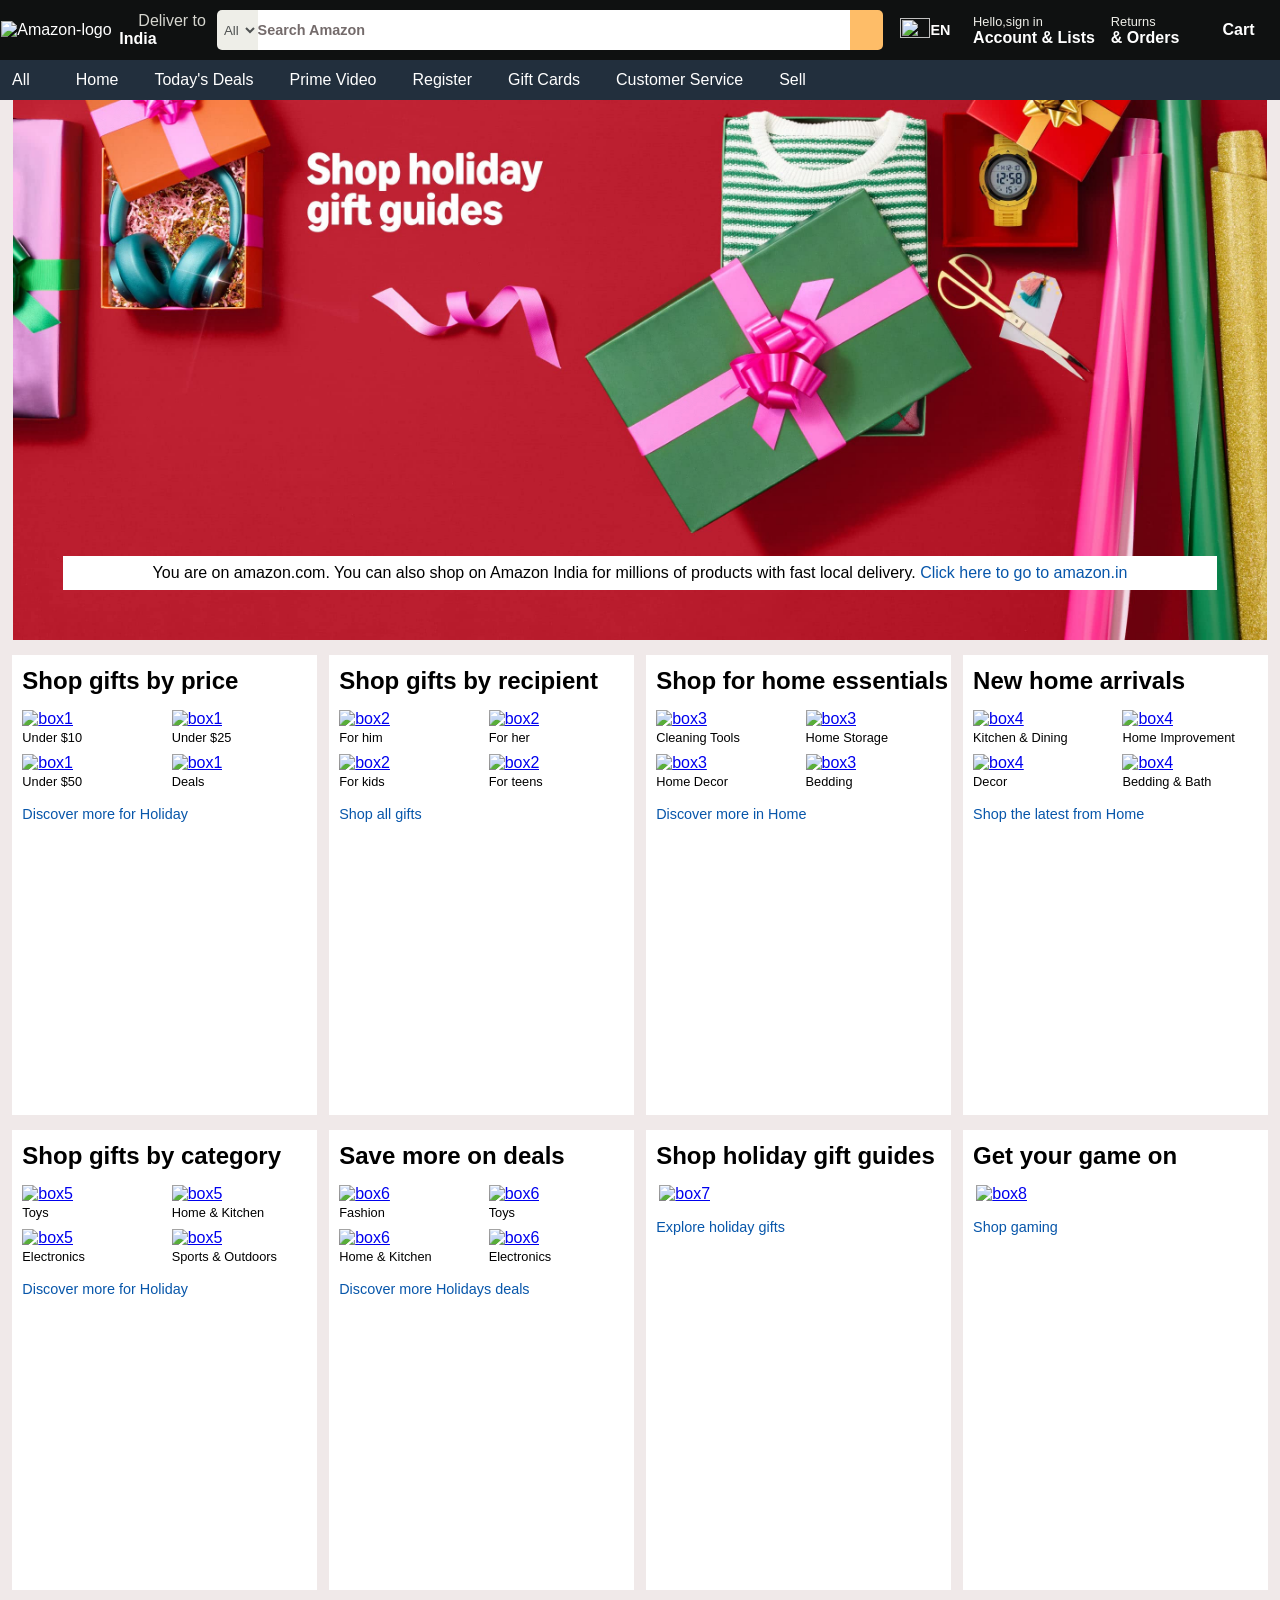
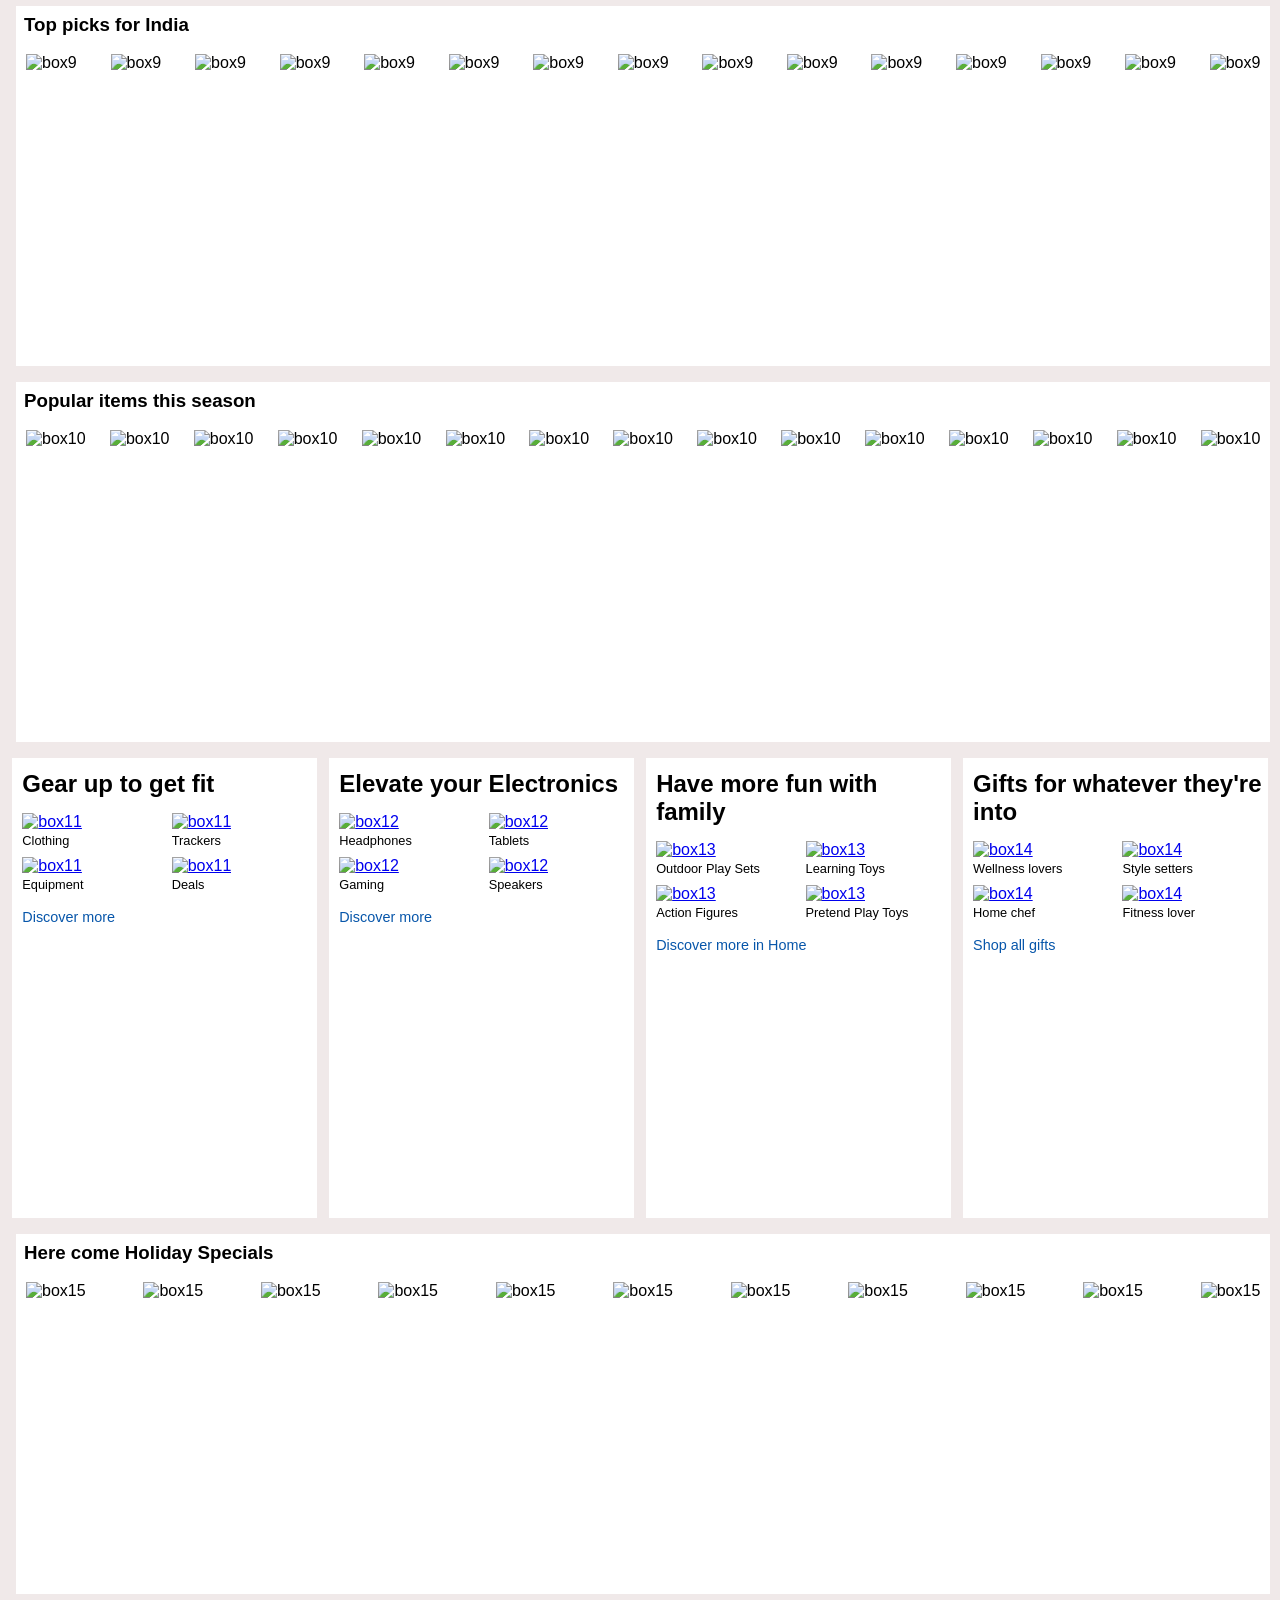
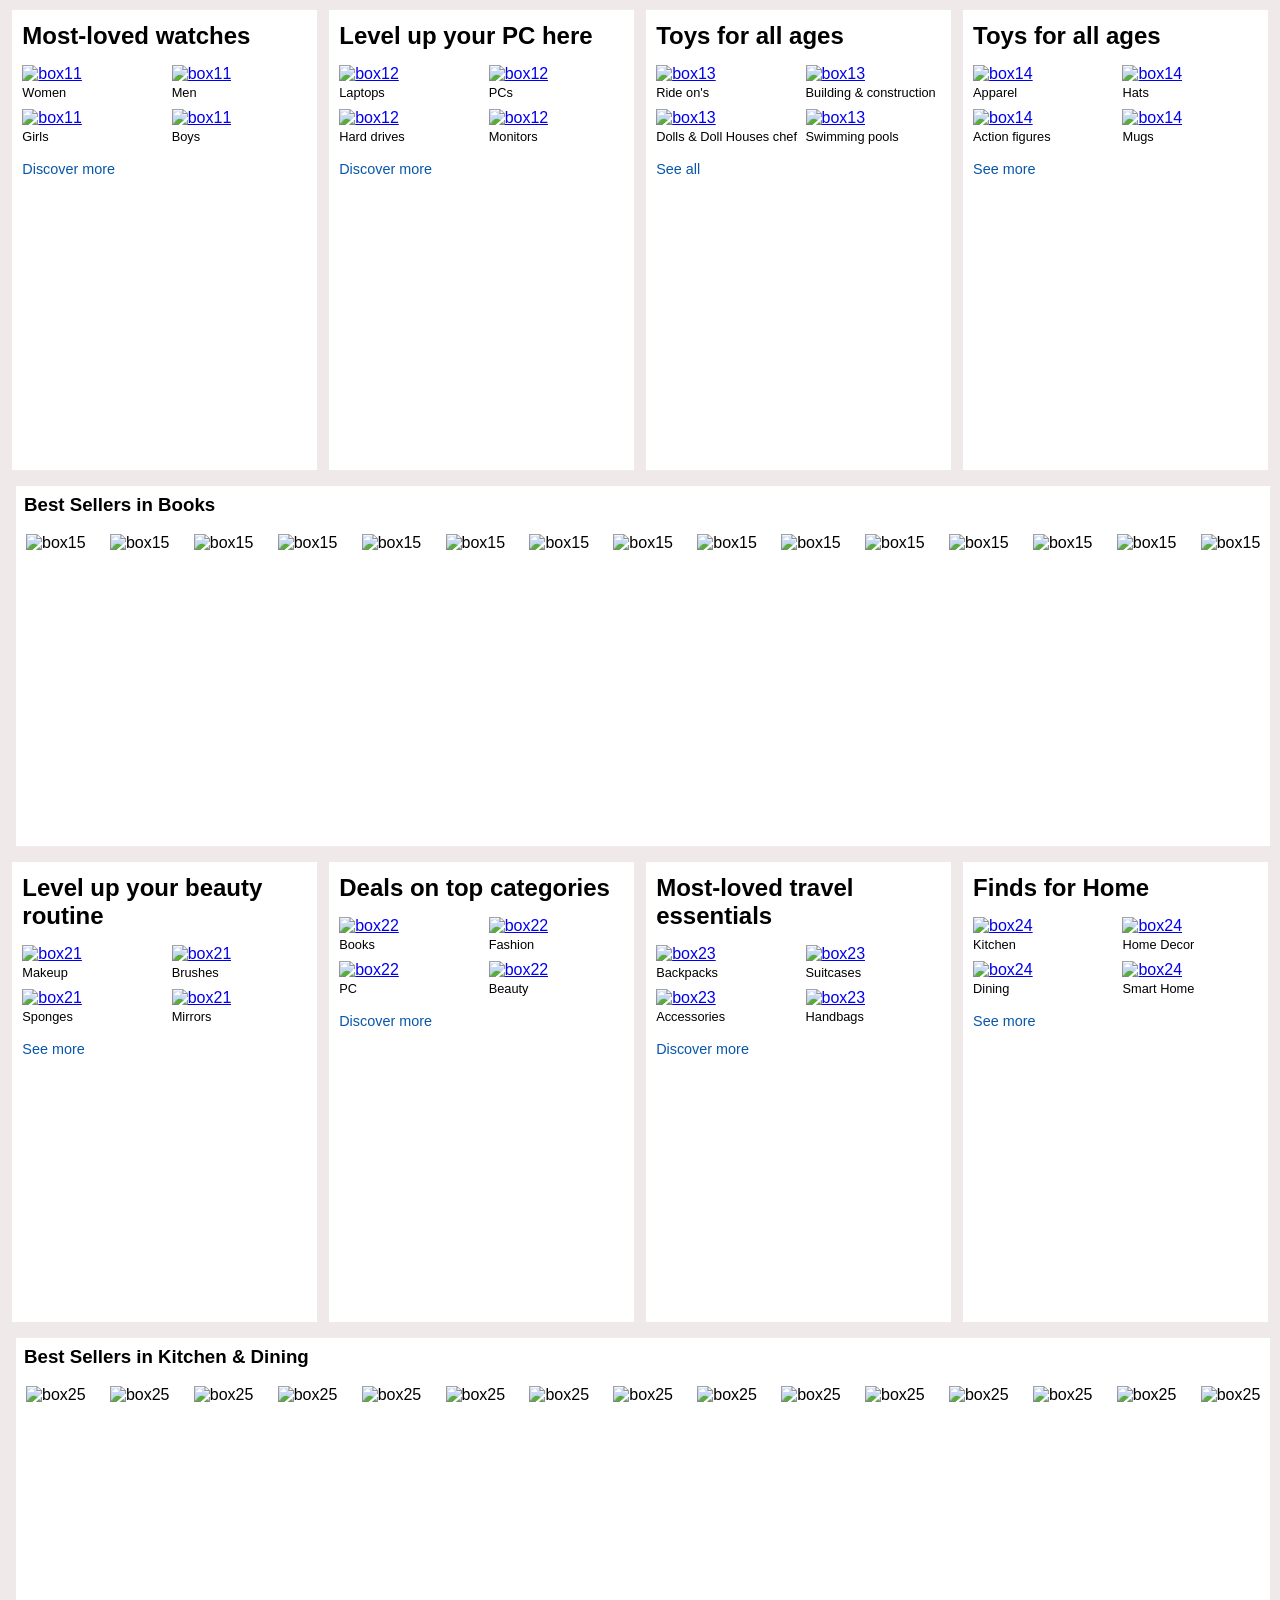
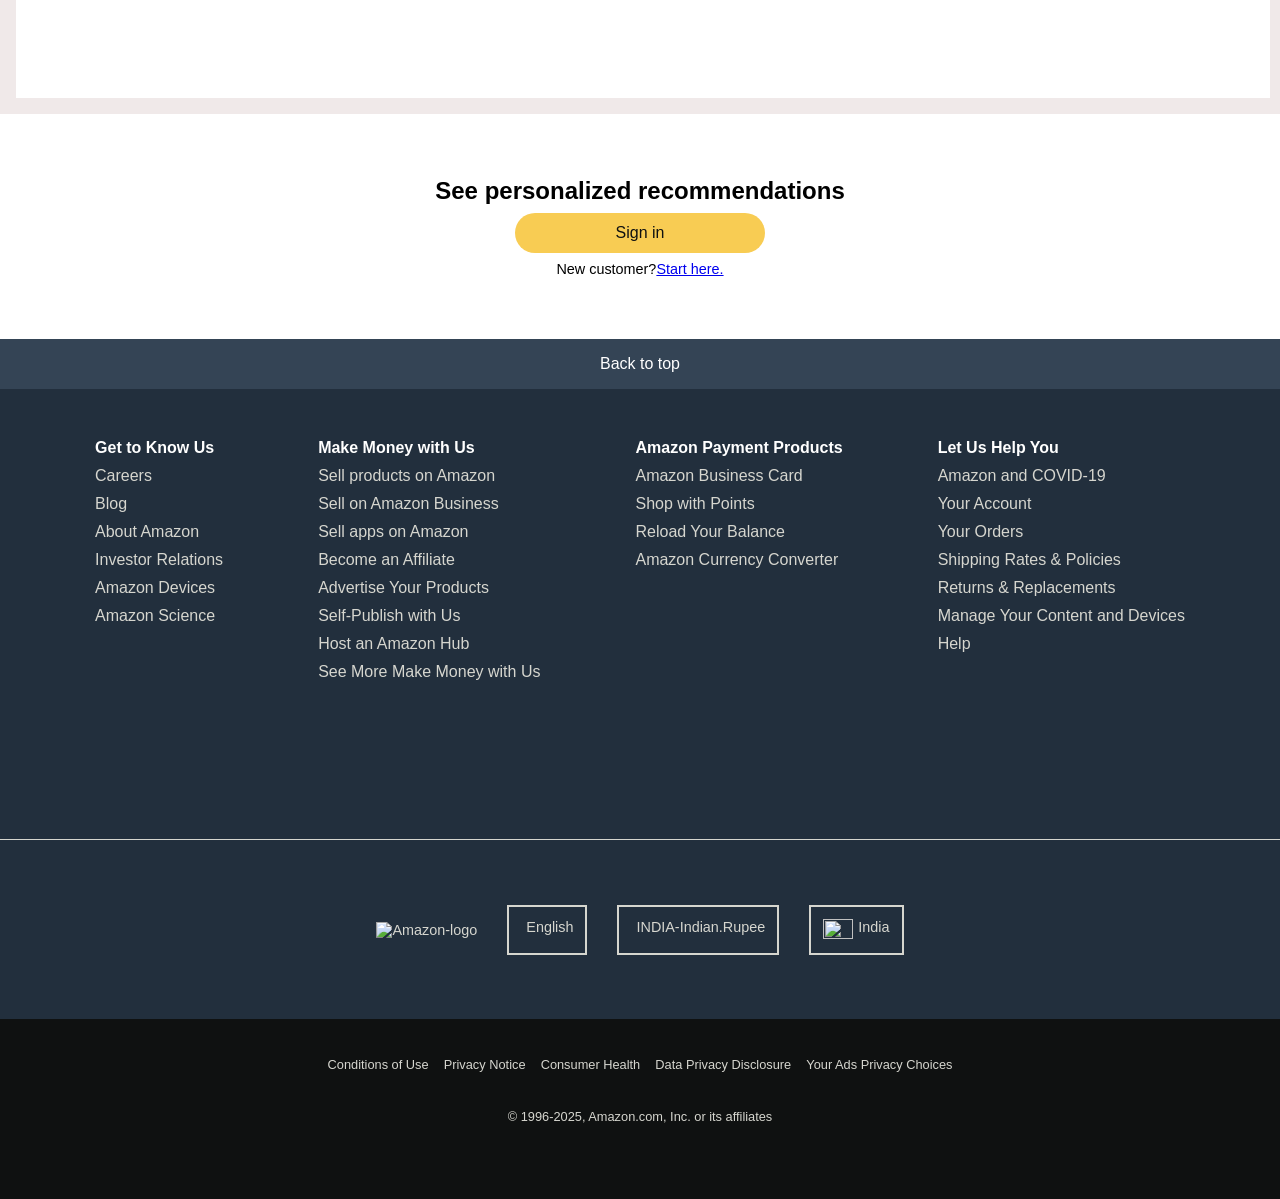
==== commit 4daefb78: "Update" ====
--- a/index/index.html
+++ b/index/index.html
@@ -7,7 +7,7 @@
     <meta name="description" content="Amazon.in offers great deals on mobiles, laptops, books, electronics, fashion, home essentials and more. Enjoy fast delivery, secure payments and easy returns.">
     <meta name="Siva Kumar" content="Amazon Website">
     <title>Amazon.com</title>
-    <link rel="stylesheet" href="Amazon.css">
+    <link rel="stylesheet" href="index.css">
     <link rel="stylesheet" href="https://cdnjs.cloudflare.com/ajax/libs/font-awesome/7.0.0/css/all.min.css" integrity="sha512-DxV+EoADOkOygM4IR9yXP8Sb2qwgidEmeqAEmDKIOfPRQZOWbXCzLC6vjbZyy0vPisbH2SyW27+ddLVCN+OMzQ==" crossorigin="anonymous" referrerpolicy="no-referrer"/>
     <link rel="shortcut icon" href="amazon-favicon.png" type="image/x-icon">
 
@@ -16,7 +16,7 @@
     <header>
         <nav id="home" class="nav-bar">
             <div class="nav-logo">
-                <img class="logo" id="nav-border" src="/Amazon/amazon_logo.png" alt="Amazon-logo">
+                <img class="logo" id="nav-border" src="/Amazon-Clone/Amazon/amazon_logo.png" alt="Amazon-logo">
             </div>
             <div class="nav-add" id="nav-border">
                 <p>Deliver to</p>
@@ -35,7 +35,7 @@
                 </div>
             </div>
             <div class="nav-lang" id="nav-border">
-                <div class="lang-icon"><img src="/Amazon/India-flag.jpeg" alt=""></div>
+                <div class="lang-icon"><img src="/Amazon-Clone/Amazon/India-flag.jpeg" alt=""></div>
                 <p>EN</p>
             </div>
             <div class="nav-signin" id="nav-border"><a href="Login-page.html">
@@ -57,7 +57,7 @@
                 <p>All</p>
             </div>
             <div class="nav-links">
-                <li><a id="nav-border" href="Amazon.html">Home</a></li>
+                <li><a id="nav-border" href="index.html">Home</a></li>
                 <li class="nav-hidden"><a id="nav-border" href="#">Today's Deals</a></li>
                 <li><a id="nav-border" href="#">Prime Video </a></li>
                 <li class="nav-hidden"><a id="nav-border" href="#">Register</a></li>
@@ -80,19 +80,19 @@
                     <h2>Shop gifts by price</h2>
                     <div class="row-box">
                         <div class="image-box">
-                            <div class="image"><a href="#"><img src="/Amazon/row1/box-1-1.jpg" alt="box1"></a></div>
+                            <div class="image"><a href="#"><img src="/Amazon-Clone/Amazon/row1/box-1-1.jpg" alt="box1"></a></div>
                             <p><a href="#">Under $10</a></p>
                         </div>
                         <div class="image-box">
-                            <div class="image"><a href="#"><img src="/Amazon/row1/box-1-2.jpg" alt="box1"></a></div>
+                            <div class="image"><a href="#"><img src="/Amazon-Clone/Amazon/row1/box-1-2.jpg" alt="box1"></a></div>
                             <p><a href="#">Under $25</a></p>
                         </div>
                         <div class="image-box">
-                            <div class="image"><a href="#"><img src="/Amazon/row1/box-1-3.jpg" alt="box1"></a></div>
+                            <div class="image"><a href="#"><img src="/Amazon-Clone/Amazon/row1/box-1-3.jpg" alt="box1"></a></div>
                             <p><a href="#">Under $50</a></p>
                         </div>
                         <div class="image-box">
-                            <div class="image"><a href="#"><img src="/Amazon/row1/box-1-4.jpg" alt="box1"></a></div>
+                            <div class="image"><a href="#"><img src="/Amazon-Clone/Amazon/row1/box-1-4.jpg" alt="box1"></a></div>
                             <p><a hre
                                 f="#">Deals</a></p>
                         </div>
@@ -106,19 +106,19 @@
                     <h2>Shop gifts by recipient</h2>
                     <div class="row-box">
                         <div class="image-box">
-                            <div class="image"><a href="#"><img src="/Amazon/row1/box-2-1.jpg" alt="box2"></a></div>
+                            <div class="image"><a href="#"><img src="/Amazon-Clone/Amazon/row1/box-2-1.jpg" alt="box2"></a></div>
                             <p><a href="#">For him</a></p>
                         </div>
                         <div class="image-box">
-                            <div class="image"><a href="#"><img src="/Amazon/row1/box-2-2.jpg" alt="box2"></a></div>
+                            <div class="image"><a href="#"><img src="/Amazon-Clone/Amazon/row1/box-2-2.jpg" alt="box2"></a></div>
                             <p><a href="#">For her</a></p>
                         </div>
                         <div class="image-box">
-                            <div class="image"><a href="#"><img src="/Amazon/row1/box-2-3.jpg" alt="box2"></a></div>
+                            <div class="image"><a href="#"><img src="/Amazon-Clone/Amazon/row1/box-2-3.jpg" alt="box2"></a></div>
                             <p><a href="#">For kids</a></p>
                         </div>
                         <div class="image-box">
-                            <div class="image"><a href="#"><img src="/Amazon/row1/box-2-4.jpg" alt="box2"></a></div>
+                            <div class="image"><a href="#"><img src="/Amazon-Clone/Amazon/row1/box-2-4.jpg" alt="box2"></a></div>
                             <p><a href="#">For teens</a></p>
                         </div>
                     </div>
@@ -131,19 +131,19 @@
                     <h2>Shop for home essentials</h2>
                     <div class="row-box">
                         <div class="image-box">
-                            <div class="image"><a href="#"><img src="/Amazon/row1/box-3-1.jpg" alt="box3"></a></div>
+                            <div class="image"><a href="#"><img src="/Amazon-Clone/Amazon/row1/box-3-1.jpg" alt="box3"></a></div>
                             <p><a href="#">Cleaning Tools</a></p>
                         </div>
                         <div class="image-box">
-                            <div class="image"><a href="#"><img src="/Amazon/row1/box-3-2.jpg" alt="box3"></a></div>
+                            <div class="image"><a href="#"><img src="/Amazon-Clone/Amazon/row1/box-3-2.jpg" alt="box3"></a></div>
                             <p><a href="#">Home Storage</a></p>
                         </div>
                         <div class="image-box">
-                            <div class="image"><a href="#"><img src="/Amazon/row1/box-3-3.jpg" alt="box3"></a></div>
+                            <div class="image"><a href="#"><img src="/Amazon-Clone/Amazon/row1/box-3-3.jpg" alt="box3"></a></div>
                             <p><a href="#">Home Decor</a></p>
                         </div>
                         <div class="image-box">
-                            <div class="image"><a href="#"><img src="/Amazon/row1/box-3-4.jpg" alt="box3"></a></div>
+                            <div class="image"><a href="#"><img src="/Amazon-Clone/Amazon/row1/box-3-4.jpg" alt="box3"></a></div>
                             <p><a href="#">Bedding</a></p>
                         </div>
                     </div>
@@ -156,19 +156,19 @@
                     <h2>New home arrivals</h2>
                     <div class="row-box">
                         <div class="image-box">
-                            <div class="image"><a href="#"><img src="/Amazon//row1/box-4-1.jpg" alt="box4"></a></div>
+                            <div class="image"><a href="#"><img src="/Amazon-Clone/Amazon//row1/box-4-1.jpg" alt="box4"></a></div>
                             <p><a href="#">Kitchen & Dining</a></p>
                         </div>
                         <div class="image-box">
-                            <div class="image"><a href="#"><img src="/Amazon//row1/box-4-2.jpg" alt="box4"></a></div>
+                            <div class="image"><a href="#"><img src="/Amazon-Clone/Amazon//row1/box-4-2.jpg" alt="box4"></a></div>
                             <p><a href="#">Home Improvement</a></p>
                         </div>
                         <div class="image-box">
-                            <div class="image"><a href="#"><img src="/Amazon//row1/box-4-3.jpg" alt="box4"></a></div>
+                            <div class="image"><a href="#"><img src="/Amazon-Clone/Amazon//row1/box-4-3.jpg" alt="box4"></a></div>
                             <p><a href="#">Decor</a></p>
                         </div>
                         <div class="image-box">
-                            <div class="image"><a href="#"><img src="/Amazon//row1/box-4-4.jpg" alt="box4"></a></div>
+                            <div class="image"><a href="#"><img src="/Amazon-Clone/Amazon//row1/box-4-4.jpg" alt="box4"></a></div>
                             <p><a href="#">Bedding & Bath</a></p>
                         </div>
                     </div>
@@ -183,19 +183,19 @@
                     <h2>Shop gifts by category</h2>
                     <div class="row-box">
                         <div class="image-box">
-                            <div class="image"><a href="#"><img src="/Amazon//row2/box-5-1.jpg" alt="box5"></a></div>
+                            <div class="image"><a href="#"><img src="/Amazon-Clone/Amazon//row2/box-5-1.jpg" alt="box5"></a></div>
                             <p><a href="#">Toys</a></p>
                         </div>
                         <div class="image-box">
-                            <div class="image"><a href="#"><img src="/Amazon//row2/box-5-2.jpg" alt="box5"></a></div>
+                            <div class="image"><a href="#"><img src="/Amazon-Clone/Amazon//row2/box-5-2.jpg" alt="box5"></a></div>
                             <p><a href="#">Home & Kitchen</a></p>
                         </div>
                         <div class="image-box">
-                            <div class="image"><a href="#"><img src="/Amazon//row2/box-5-3.jpg" alt="box5"></a></div>
+                            <div class="image"><a href="#"><img src="/Amazon-Clone/Amazon//row2/box-5-3.jpg" alt="box5"></a></div>
                             <p><a href="#">Electronics</a></p>
                         </div>
                         <div class="image-box">
-                            <div class="image"><a href="#"><img src="/Amazon//row2/box-5-4.jpg" alt="box5"></a></div>
+                            <div class="image"><a href="#"><img src="/Amazon-Clone/Amazon//row2/box-5-4.jpg" alt="box5"></a></div>
                             <p><a href="#">Sports & Outdoors</a></p>
                         </div>
                     </div>
@@ -208,19 +208,19 @@
                     <h2>Save more on deals</h2>
                     <div class="row-box">
                         <div class="image-box">
-                            <div class="image"><a href="#"><img src="/Amazon//row2/box-6-1.jpg" alt="box6"></a></div>
+                            <div class="image"><a href="#"><img src="/Amazon-Clone/Amazon//row2/box-6-1.jpg" alt="box6"></a></div>
                             <p><a href="#">Fashion</a></p>
                         </div>
                         <div class="image-box">
-                            <div class="image"><a href="#"><img src="/Amazon//row2/box-6-2.jpg" alt="box6"></a></div>
+                            <div class="image"><a href="#"><img src="/Amazon-Clone/Amazon//row2/box-6-2.jpg" alt="box6"></a></div>
                             <p><a href="#">Toys</a></p>
                         </div>
                         <div class="image-box">
-                            <div class="image"><a href="#"><img src="/Amazon//row2/box-6-3.jpg" alt="box6"></a></div>
+                            <div class="image"><a href="#"><img src="/Amazon-Clone/Amazon//row2/box-6-3.jpg" alt="box6"></a></div>
                             <p><a href="#">Home & Kitchen</a></p>
                         </div>
                         <div class="image-box">
-                            <div class="image"><a href="#"><img src="/Amazon//row2/box-6-4.jpg" alt="box6"></a></div>
+                            <div class="image"><a href="#"><img src="/Amazon-Clone/Amazon//row2/box-6-4.jpg" alt="box6"></a></div>
                             <p><a href="#">Electronics</a></p>
                         </div>
                     </div>
@@ -233,7 +233,7 @@
                     <h2>Shop holiday gift guides</h2>
                     <div class="row-box">
                         <div class="image1-box">
-                            <div class="image1"><a href="#"><img src="/Amazon/row2/box-7.jpg" alt="box7"></a></div>
+                            <div class="image1"><a href="#"><img src="/Amazon-Clone/Amazon/row2/box-7.jpg" alt="box7"></a></div>
                         </div>
                     </div>
                     <p class="img-para"><a href="">Explore holiday gifts</a></p>
@@ -245,7 +245,7 @@
                     <h2>Get your game on</h2>
                     <div class="row-box">
                         <div class="image1-box">
-                            <div class="image1"><a href="#"><img src="/Amazon/row2/box-8.jpg" alt="box8"></a></div>
+                            <div class="image1"><a href="#"><img src="/Amazon-Clone/Amazon/row2/box-8.jpg" alt="box8"></a></div>
                         </div>
                     </div>
                     <p class="img-para"><a href="">Shop gaming</a></p>
@@ -257,21 +257,21 @@
             <h3>Top picks for India</h3>
             <div class="single-row">
                 <div class="content-single-row">
-                    <div class="single-img"><img src="/Amazon/box9/box-9-1.jpg" alt="box9"></div>
-                    <div class="single-img"><img src="/Amazon/box9/box-9-2.jpg" alt="box9"></div>
-                    <div class="single-img"><img src="/Amazon/box9/box-9-3.jpg" alt="box9"></div>
-                    <div class="single-img"><img src="/Amazon/box9/box-9-4.jpg" alt="box9"></div>
-                    <div class="single-img"><img src="/Amazon/box9/box-9-5.jpg" alt="box9"></div>
-                    <div class="single-img"><img src="/Amazon/box9/box-9-6.jpg" alt="box9"></div>
-                    <div class="single-img"><img src="/Amazon/box9/box-9-7.jpg" alt="box9"></div>
-                    <div class="single-img"><img src="/Amazon/box9/box-9-8.jpg" alt="box9"></div>
-                    <div class="single-img"><img src="/Amazon/box9/box-9-9.jpg" alt="box9"></div>
-                    <div class="single-img"><img src="/Amazon/box9/box-9-10.jpg" alt="box9"></div>
-                    <div class="single-img"><img src="/Amazon/box9/box-9-11.jpg" alt="box9"></div>
-                    <div class="single-img"><img src="/Amazon/box9/box-9-12.jpg" alt="box9"></div>
-                    <div class="single-img"><img src="/Amazon/box9/box-9-13.jpg" alt="box9"></div>
-                    <div class="single-img"><img src="/Amazon/box9/box-9-14.jpg" alt="box9"></div>
-                    <div class="single-img"><img src="/Amazon/box9/box-9-15.jpg" alt="box9"></div>
+                    <div class="single-img"><img src="/Amazon-Clone/Amazon/box9/box-9-1.jpg" alt="box9"></div>
+                    <div class="single-img"><img src="/Amazon-Clone/Amazon/box9/box-9-2.jpg" alt="box9"></div>
+                    <div class="single-img"><img src="/Amazon-Clone/Amazon/box9/box-9-3.jpg" alt="box9"></div>
+                    <div class="single-img"><img src="/Amazon-Clone/Amazon/box9/box-9-4.jpg" alt="box9"></div>
+                    <div class="single-img"><img src="/Amazon-Clone/Amazon/box9/box-9-5.jpg" alt="box9"></div>
+                    <div class="single-img"><img src="/Amazon-Clone/Amazon/box9/box-9-6.jpg" alt="box9"></div>
+                    <div class="single-img"><img src="/Amazon-Clone/Amazon/box9/box-9-7.jpg" alt="box9"></div>
+                    <div class="single-img"><img src="/Amazon-Clone/Amazon/box9/box-9-8.jpg" alt="box9"></div>
+                    <div class="single-img"><img src="/Amazon-Clone/Amazon/box9/box-9-9.jpg" alt="box9"></div>
+                    <div class="single-img"><img src="/Amazon-Clone/Amazon/box9/box-9-10.jpg" alt="box9"></div>
+                    <div class="single-img"><img src="/Amazon-Clone/Amazon/box9/box-9-11.jpg" alt="box9"></div>
+                    <div class="single-img"><img src="/Amazon-Clone/Amazon/box9/box-9-12.jpg" alt="box9"></div>
+                    <div class="single-img"><img src="/Amazon-Clone/Amazon/box9/box-9-13.jpg" alt="box9"></div>
+                    <div class="single-img"><img src="/Amazon-Clone/Amazon/box9/box-9-14.jpg" alt="box9"></div>
+                    <div class="single-img"><img src="/Amazon-Clone/Amazon/box9/box-9-15.jpg" alt="box9"></div>
                 </div>
             </div>
         </div>
@@ -280,21 +280,21 @@
             <h3>Popular items this season</h3>
             <div class="single-row">
                 <div class="content-single-row">
-                    <div class="single-img"><img src="/Amazon/box10/box-10-2.jpg" alt="box10"></div>
-                    <div class="single-img"><img src="/Amazon/box10/box-10-3.jpg" alt="box10"></div>
-                    <div class="single-img"><img src="/Amazon/box10/box-10-4.jpg" alt="box10"></div>
-                    <div class="single-img"><img src="/Amazon/box10/box-10-5.jpg" alt="box10"></div>
-                    <div class="single-img"><img src="/Amazon/box10/box-10-6.jpg" alt="box10"></div>
-                    <div class="single-img"><img src="/Amazon/box10/box-10-7.jpg" alt="box10"></div>
-                    <div class="single-img"><img src="/Amazon/box10/box-10-8.jpg" alt="box10"></div>
-                    <div class="single-img"><img src="/Amazon/box10/box-10-9.jpg" alt="box10"></div>
-                    <div class="single-img"><img src="/Amazon/box10/box-10-10.jpg" alt="box10"></div>
-                    <div class="single-img"><img src="/Amazon/box10/box-10-11.jpg" alt="box10"></div>
-                    <div class="single-img"><img src="/Amazon/box10/box-10-12.jpg" alt="box10"></div>
-                    <div class="single-img"><img src="/Amazon/box10/box-10-13.jpg" alt="box10"></div>
-                    <div class="single-img"><img src="/Amazon/box10/box-10-14.jpg" alt="box10"></div>
-                    <div class="single-img"><img src="/Amazon/box10/box-10-15.jpg" alt="box10"></div>
-                    <div class="single-img"><img src="/Amazon/box10/box-10-1.jpg" alt="box10"></div>
+                    <div class="single-img"><img src="/Amazon-Clone/Amazon/box10/box-10-2.jpg" alt="box10"></div>
+                    <div class="single-img"><img src="/Amazon-Clone/Amazon/box10/box-10-3.jpg" alt="box10"></div>
+                    <div class="single-img"><img src="/Amazon-Clone/Amazon/box10/box-10-4.jpg" alt="box10"></div>
+                    <div class="single-img"><img src="/Amazon-Clone/Amazon/box10/box-10-5.jpg" alt="box10"></div>
+                    <div class="single-img"><img src="/Amazon-Clone/Amazon/box10/box-10-6.jpg" alt="box10"></div>
+                    <div class="single-img"><img src="/Amazon-Clone/Amazon/box10/box-10-7.jpg" alt="box10"></div>
+                    <div class="single-img"><img src="/Amazon-Clone/Amazon/box10/box-10-8.jpg" alt="box10"></div>
+                    <div class="single-img"><img src="/Amazon-Clone/Amazon/box10/box-10-9.jpg" alt="box10"></div>
+                    <div class="single-img"><img src="/Amazon-Clone/Amazon/box10/box-10-10.jpg" alt="box10"></div>
+                    <div class="single-img"><img src="/Amazon-Clone/Amazon/box10/box-10-11.jpg" alt="box10"></div>
+                    <div class="single-img"><img src="/Amazon-Clone/Amazon/box10/box-10-12.jpg" alt="box10"></div>
+                    <div class="single-img"><img src="/Amazon-Clone/Amazon/box10/box-10-13.jpg" alt="box10"></div>
+                    <div class="single-img"><img src="/Amazon-Clone/Amazon/box10/box-10-14.jpg" alt="box10"></div>
+                    <div class="single-img"><img src="/Amazon-Clone/Amazon/box10/box-10-15.jpg" alt="box10"></div>
+                    <div class="single-img"><img src="/Amazon-Clone/Amazon/box10/box-10-1.jpg" alt="box10"></div>
                 </div>
             </div>  
         </div>
@@ -305,20 +305,20 @@
                     <h2>Gear up to get fit</h2>
                     <div class="row-box">
                         <div class="image-box">
-                            <div class="image"><a href="#"><img src="/Amazon/row3/box-11-1.jpg" alt="box11"></a></div>
+                            <div class="image"><a href="#"><img src="/Amazon-Clone/Amazon/row3/box-11-1.jpg" alt="box11"></a></div>
                             <p><a href="#">Clothing</a></p>
                         </div>
                         <div class="image-box">
-                            <div class="image"><a href="#"><img src="/Amazon/row3/box-11-2.jpg" alt="box11"></a></div>
+                            <div class="image"><a href="#"><img src="/Amazon-Clone/Amazon/row3/box-11-2.jpg" alt="box11"></a></div>
                             <p><a href="#">Trackers</a></p>
                         </div>
                      
                         <div class="image-box">
-                            <div class="image"><a href="#"><img src="/Amazon/row3/box-11-3.jpg" alt="box11"></a></div>
+                            <div class="image"><a href="#"><img src="/Amazon-Clone/Amazon/row3/box-11-3.jpg" alt="box11"></a></div>
                             <p><a href="#">Equipment</a></p>
                         </div>
                         <div class="image-box">
-                            <div class="image"><a href="#"><img src="/Amazon/row3/box-11-4.jpg" alt="box11"></a></div>
+                            <div class="image"><a href="#"><img src="/Amazon-Clone/Amazon/row3/box-11-4.jpg" alt="box11"></a></div>
                             <p><a href="#">Deals</a></p>
                         </div>
                     </div>
@@ -331,19 +331,19 @@
                     <h2>Elevate your Electronics</h2>
                     <div class="row-box">
                         <div class="image-box">
-                            <div class="image"><a href="#"><img src="/Amazon/row3/box-12-1.jpg" alt="box12"></a></div>
+                            <div class="image"><a href="#"><img src="/Amazon-Clone/Amazon/row3/box-12-1.jpg" alt="box12"></a></div>
                             <p><a href="#">Headphones</a></p>
                         </div>
                         <div class="image-box">
-                            <div class="image"><a href="#"><img src="/Amazon/row3/box-12-2.jpg" alt="box12"></a></div>
+                            <div class="image"><a href="#"><img src="/Amazon-Clone/Amazon/row3/box-12-2.jpg" alt="box12"></a></div>
                             <p><a href="#">Tablets</a></p>
                         </div>
                         <div class="image-box">
-                            <div class="image"><a href="#"><img src="/Amazon/row3/box-12-3.jpg" alt="box12"></a></div>
+                            <div class="image"><a href="#"><img src="/Amazon-Clone/Amazon/row3/box-12-3.jpg" alt="box12"></a></div>
                             <p><a href="#">Gaming</a></p>
                         </div>
                         <div class="image-box">
-                            <div class="image"><a href="#"><img src="/Amazon/row3/box-12-4.jpg" alt="box12"></a></div>
+                            <div class="image"><a href="#"><img src="/Amazon-Clone/Amazon/row3/box-12-4.jpg" alt="box12"></a></div>
                             <p><a href="#">Speakers</a></p>
                         </div>
                     </div>
@@ -356,19 +356,19 @@
                     <h2>Have more fun with family</h2>
                     <div class="row-box">
                         <div class="image-box">
-                            <div class="image"><a href="#"><img src="/Amazon/row3/box-13-1.jpg" alt="box13"></a></div>
+                            <div class="image"><a href="#"><img src="/Amazon-Clone/Amazon/row3/box-13-1.jpg" alt="box13"></a></div>
                             <p><a href="#">Outdoor Play Sets</a></p>
                         </div>
                         <div class="image-box">
-                            <div class="image"><a href="#"><img src="/Amazon/row3/box-13-2.jpg" alt="box13"></a></div>
+                            <div class="image"><a href="#"><img src="/Amazon-Clone/Amazon/row3/box-13-2.jpg" alt="box13"></a></div>
                             <p><a href="#">Learning Toys</a></p>
                         </div>
                         <div class="image-box">
-                            <div class="image"><a href="#"><img src="/Amazon/row3/box-13-3.jpg" alt="box13"></a></div>
+                            <div class="image"><a href="#"><img src="/Amazon-Clone/Amazon/row3/box-13-3.jpg" alt="box13"></a></div>
                             <p><a href="#">Action Figures</a></p>
                         </div>
                         <div class="image-box">
-                            <div class="image"><a href="#"><img src="/Amazon/row3/box-13-4.jpg" alt="box13"></a></div>
+                            <div class="image"><a href="#"><img src="/Amazon-Clone/Amazon/row3/box-13-4.jpg" alt="box13"></a></div>
                             <p><a href="#">Pretend Play Toys</a></p>
                         </div>
                     </div>
@@ -381,19 +381,19 @@
                     <h2>Gifts for whatever they're into</h2>
                     <div class="row-box">
                         <div class="image-box">
-                            <div class="image"><a href="#"><img src="/Amazon//row3/box-14-1.jpg" alt="box14"></a></div>
+                            <div class="image"><a href="#"><img src="/Amazon-Clone/Amazon//row3/box-14-1.jpg" alt="box14"></a></div>
                             <p><a href="#">Wellness lovers</a></p>
                         </div>
                         <div class="image-box">
-                            <div class="image"><a href="#"><img src="/Amazon//row3/box-14-2.jpg" alt="box14"></a></div>
+                            <div class="image"><a href="#"><img src="/Amazon-Clone/Amazon//row3/box-14-2.jpg" alt="box14"></a></div>
                             <p><a href="#">Style setters</a></p>
                         </div>
                         <div class="image-box">
-                            <div class="image"><a href="#"><img src="/Amazon//row3/box-14-3.jpg" alt="box14"></a></div>
+                            <div class="image"><a href="#"><img src="/Amazon-Clone/Amazon//row3/box-14-3.jpg" alt="box14"></a></div>
                             <p><a href="#">Home chef</a></p>
                         </div>
                         <div class="image-box">
-                            <div class="image"><a href="#"><img src="/Amazon//row3/box-14-4.jpg" alt="box14"></a></div>
+                            <div class="image"><a href="#"><img src="/Amazon-Clone/Amazon//row3/box-14-4.jpg" alt="box14"></a></div>
                             <p><a href="#">Fitness lover</a></p>
                         </div>
                     </div>
@@ -406,17 +406,17 @@
             <h3>Here come Holiday Specials</h3>
             <div class="single-row">
                 <div class="content-single-row">
-                    <div class="single-img"><img src="/Amazon/box15/box-15-1.jpg" alt="box15"></div>
-                    <div class="single-img"><img src="/Amazon/box15/box-15-2.jpg" alt="box15"></div>
-                    <div class="single-img"><img src="/Amazon/box15/box-15-3.jpg" alt="box15"></div>
-                    <div class="single-img"><img src="/Amazon/box15/box-15-4.jpg" alt="box15"></div>
-                    <div class="single-img"><img src="/Amazon/box15/box-15-5.jpg" alt="box15"></div>
-                    <div class="single-img"><img src="/Amazon/box15/box-15-6.jpg" alt="box15"></div>
-                    <div class="single-img"><img src="/Amazon/box15/box-15-7.jpg" alt="box15"></div>
-                    <div class="single-img"><img src="/Amazon/box15/box-15-8.jpg" alt="box15"></div>
-                    <div class="single-img"><img src="/Amazon/box15/box-15-9.jpg" alt="box15"></div>
-                    <div class="single-img"><img src="/Amazon/box15/box-15-10.jpg" alt="box15"></div>
-                    <div class="single-img"><img src="/Amazon/box15/box-15-11.jpg" alt="box15"></div>
+                    <div class="single-img"><img src="/Amazon-Clone/Amazon/box15/box-15-1.jpg" alt="box15"></div>
+                    <div class="single-img"><img src="/Amazon-Clone/Amazon/box15/box-15-2.jpg" alt="box15"></div>
+                    <div class="single-img"><img src="/Amazon-Clone/Amazon/box15/box-15-3.jpg" alt="box15"></div>
+                    <div class="single-img"><img src="/Amazon-Clone/Amazon/box15/box-15-4.jpg" alt="box15"></div>
+                    <div class="single-img"><img src="/Amazon-Clone/Amazon/box15/box-15-5.jpg" alt="box15"></div>
+                    <div class="single-img"><img src="/Amazon-Clone/Amazon/box15/box-15-6.jpg" alt="box15"></div>
+                    <div class="single-img"><img src="/Amazon-Clone/Amazon/box15/box-15-7.jpg" alt="box15"></div>
+                    <div class="single-img"><img src="/Amazon-Clone/Amazon/box15/box-15-8.jpg" alt="box15"></div>
+                    <div class="single-img"><img src="/Amazon-Clone/Amazon/box15/box-15-9.jpg" alt="box15"></div>
+                    <div class="single-img"><img src="/Amazon-Clone/Amazon/box15/box-15-10.jpg" alt="box15"></div>
+                    <div class="single-img"><img src="/Amazon-Clone/Amazon/box15/box-15-11.jpg" alt="box15"></div>
                 </div>
             </div>  
         </div>
@@ -427,19 +427,19 @@
                     <h2>Most-loved watches</h2>
                     <div class="row-box">
                         <div class="image-box">
-                            <div class="image"><a href="#"><img src="/Amazon/row7/box-16-1.jpg" alt="box11"></a></div>
+                            <div class="image"><a href="#"><img src="/Amazon-Clone/Amazon/row7/box-16-1.jpg" alt="box11"></a></div>
                             <p><a href="#">Women</a></p>
                         </div>
                         <div class="image-box">
-                            <div class="image"><a href="#"><img src="/Amazon/row7/box-16-2.jpg" alt="box11"></a></div>
+                            <div class="image"><a href="#"><img src="/Amazon-Clone/Amazon/row7/box-16-2.jpg" alt="box11"></a></div>
                             <p><a href="#">Men</a></p>
                         </div>
                         <div class="image-box">
-                            <div class="image"><a href="#"><img src="/Amazon/row7/box-16-3.jpg" alt="box11"></a></div>
+                            <div class="image"><a href="#"><img src="/Amazon-Clone/Amazon/row7/box-16-3.jpg" alt="box11"></a></div>
                             <p><a href="#">Girls</a></p>
                         </div>
                         <div class="image-box">
-                            <div class="image"><a href="#"><img src="/Amazon/row7/box-16-4.jpg" alt="box11"></a></div>
+                            <div class="image"><a href="#"><img src="/Amazon-Clone/Amazon/row7/box-16-4.jpg" alt="box11"></a></div>
                             <p><a href="#">Boys</a></p>
                         </div>
                     </div>
@@ -452,19 +452,19 @@
                     <h2>Level up your PC here</h2>
                     <div class="row-box">
                         <div class="image-box">
-                            <div class="image"><a href="#"><img src="/Amazon/row7/box-17-1.jpg" alt="box12"></a></div>
+                            <div class="image"><a href="#"><img src="/Amazon-Clone/Amazon/row7/box-17-1.jpg" alt="box12"></a></div>
                             <p><a href="#">Laptops</a></p>
                         </div>
                         <div class="image-box">
-                            <div class="image"><a href="#"><img src="/Amazon/row7/box-17-2.jpg" alt="box12"></a></div>
+                            <div class="image"><a href="#"><img src="/Amazon-Clone/Amazon/row7/box-17-2.jpg" alt="box12"></a></div>
                             <p><a href="#">PCs</a></p>
                         </div>
                         <div class="image-box">
-                            <div class="image"><a href="#"><img src="/Amazon/row7/box-17-3.jpg" alt="box12"></a></div>
+                            <div class="image"><a href="#"><img src="/Amazon-Clone/Amazon/row7/box-17-3.jpg" alt="box12"></a></div>
                             <p><a href="#">Hard drives</a></p>
                         </div>
                         <div class="image-box">
-                            <div class="image"><a href="#"><img src="/Amazon/row7/box-17-4.jpg" alt="box12"></a></div>
+                            <div class="image"><a href="#"><img src="/Amazon-Clone/Amazon/row7/box-17-4.jpg" alt="box12"></a></div>
                             <p><a href="#">Monitors</a></p>
                         </div>
                     </div>
@@ -477,19 +477,19 @@
                     <h2>Toys for all ages</h2>
                     <div class="row-box">
                         <div class="image-box">
-                            <div class="image"><a href="#"><img src="/Amazon/row7/box-18-1.jpg" alt="box13"></a></div>
+                            <div class="image"><a href="#"><img src="/Amazon-Clone/Amazon/row7/box-18-1.jpg" alt="box13"></a></div>
                             <p><a href="#">Ride on's</a></p>
                         </div>
                         <div class="image-box">
-                            <div class="image"><a href="#"><img src="/Amazon/row7/box-18-2.jpg" alt="box13"></a></div>
+                            <div class="image"><a href="#"><img src="/Amazon-Clone/Amazon/row7/box-18-2.jpg" alt="box13"></a></div>
                             <p><a href="#">Building &  construction</a></p>
                         </div>
                         <div class="image-box">
-                            <div class="image"><a href="#"><img src="/Amazon/row7/box-18-3.jpg" alt="box13"></a></div>
+                            <div class="image"><a href="#"><img src="/Amazon-Clone/Amazon/row7/box-18-3.jpg" alt="box13"></a></div>
                             <p><a href="#">Dolls & Doll Houses chef</a></p>
                         </div>
                         <div class="image-box">
-                            <div class="image"><a href="#"><img src="/Amazon/row7/box-18-4.jpg" alt="box13"></a></div>
+                            <div class="image"><a href="#"><img src="/Amazon-Clone/Amazon/row7/box-18-4.jpg" alt="box13"></a></div>
                             <p><a href="#">Swimming pools</a></p>
                         </div>
                     </div>
@@ -502,19 +502,19 @@
                     <h2>Toys for all ages</h2>
                     <div class="row-box">
                         <div class="image-box">
-                            <div class="image"><a href="#"><img src="/Amazon/row7/box-19-1.jpg" alt="box14"></a></div>
+                            <div class="image"><a href="#"><img src="/Amazon-Clone/Amazon/row7/box-19-1.jpg" alt="box14"></a></div>
                             <p><a href="#">Apparel</a></p>
                         </div>
                         <div class="image-box">
-                            <div class="image"><a href="#"><img src="/Amazon/row7/box-19-2.jpg" alt="box14"></a></div>
+                            <div class="image"><a href="#"><img src="/Amazon-Clone/Amazon/row7/box-19-2.jpg" alt="box14"></a></div>
                             <p><a href="#">Hats</a></p>
                         </div>
                         <div class="image-box">
-                            <div class="image"><a href="#"><img src="/Amazon/row7/box-19-3.jpg" alt="box14"></a></div>
+                            <div class="image"><a href="#"><img src="/Amazon-Clone/Amazon/row7/box-19-3.jpg" alt="box14"></a></div>
                             <p><a href="#">Action figures</a></p>
                         </div>
                         <div class="image-box">
-                            <div class="image"><a href="#"><img src="/Amazon/row7/box-19-4.jpg" alt="box14"></a></div>
+                            <div class="image"><a href="#"><img src="/Amazon-Clone/Amazon/row7/box-19-4.jpg" alt="box14"></a></div>
                             <p><a href="#">Mugs</a></p>
                         </div>
                     </div>
@@ -527,21 +527,21 @@
             <h3>Best Sellers in Books</h3>
             <div class="single-row">
                 <div class="content-single-row">
-                    <div class="single-img"><img src="/Amazon/box20/box-20-1.jpg" alt="box15"></div>
-                    <div class="single-img"><img src="/Amazon/box20/box-20-2.jpg" alt="box15"></div>
-                    <div class="single-img"><img src="/Amazon/box20/box-20-3.jpg" alt="box15"></div>
-                    <div class="single-img"><img src="/Amazon/box20/box-20-4.jpg" alt="box15"></div>
-                    <div class="single-img"><img src="/Amazon/box20/box-20-5.jpg" alt="box15"></div>
-                    <div class="single-img"><img src="/Amazon/box20/box-20-6.jpg" alt="box15"></div>
-                    <div class="single-img"><img src="/Amazon/box20/box-20-7.jpg" alt="box15"></div>
-                    <div class="single-img"><img src="/Amazon/box20/box-20-8.jpg" alt="box15"></div>
-                    <div class="single-img"><img src="/Amazon/box20/box-20-9.jpg" alt="box15"></div>
-                    <div class="single-img"><img src="/Amazon/box20/box-20-10.jpg" alt="box15"></div>
-                    <div class="single-img"><img src="/Amazon/box20/box-20-11.jpg" alt="box15"></div>
-                    <div class="single-img"><img src="/Amazon/box20/box-20-12.jpg" alt="box15"></div>
-                    <div class="single-img"><img src="/Amazon/box20/box-20-13.jpg" alt="box15"></div>
-                    <div class="single-img"><img src="/Amazon/box20/box-20-14.jpg" alt="box15"></div>
-                    <div class="single-img"><img src="/Amazon/box20/box-20-15.jpg" alt="box15"></div>
+                    <div class="single-img"><img src="/Amazon-Clone/Amazon/box20/box-20-1.jpg" alt="box15"></div>
+                    <div class="single-img"><img src="/Amazon-Clone/Amazon/box20/box-20-2.jpg" alt="box15"></div>
+                    <div class="single-img"><img src="/Amazon-Clone/Amazon/box20/box-20-3.jpg" alt="box15"></div>
+                    <div class="single-img"><img src="/Amazon-Clone/Amazon/box20/box-20-4.jpg" alt="box15"></div>
+                    <div class="single-img"><img src="/Amazon-Clone/Amazon/box20/box-20-5.jpg" alt="box15"></div>
+                    <div class="single-img"><img src="/Amazon-Clone/Amazon/box20/box-20-6.jpg" alt="box15"></div>
+                    <div class="single-img"><img src="/Amazon-Clone/Amazon/box20/box-20-7.jpg" alt="box15"></div>
+                    <div class="single-img"><img src="/Amazon-Clone/Amazon/box20/box-20-8.jpg" alt="box15"></div>
+                    <div class="single-img"><img src="/Amazon-Clone/Amazon/box20/box-20-9.jpg" alt="box15"></div>
+                    <div class="single-img"><img src="/Amazon-Clone/Amazon/box20/box-20-10.jpg" alt="box15"></div>
+                    <div class="single-img"><img src="/Amazon-Clone/Amazon/box20/box-20-11.jpg" alt="box15"></div>
+                    <div class="single-img"><img src="/Amazon-Clone/Amazon/box20/box-20-12.jpg" alt="box15"></div>
+                    <div class="single-img"><img src="/Amazon-Clone/Amazon/box20/box-20-13.jpg" alt="box15"></div>
+                    <div class="single-img"><img src="/Amazon-Clone/Amazon/box20/box-20-14.jpg" alt="box15"></div>
+                    <div class="single-img"><img src="/Amazon-Clone/Amazon/box20/box-20-15.jpg" alt="box15"></div>
                 </div>
             </div>  
         </div>
@@ -552,19 +552,19 @@
                     <h2>Level up your beauty routine</h2>
                     <div class="row-box">
                         <div class="image-box">
-                            <div class="image"><a href="#"><img src="/Amazon/row9/box-21-1.jpg" alt="box21"></a></div>
+                            <div class="image"><a href="#"><img src="/Amazon-Clone/Amazon/row9/box-21-1.jpg" alt="box21"></a></div>
                             <p><a href="#">Makeup</a></p>
                         </div>
                         <div class="image-box">
-                            <div class="image"><a href="#"><img src="/Amazon/row9/box-21-2.jpg" alt="box21"></a></div>
+                            <div class="image"><a href="#"><img src="/Amazon-Clone/Amazon/row9/box-21-2.jpg" alt="box21"></a></div>
                             <p><a href="#">Brushes</a></p>
                         </div>
                         <div class="image-box">
-                            <div class="image"><a href="#"><img src="/Amazon/row9/box-21-3.jpg" alt="box21"></a></div>
+                            <div class="image"><a href="#"><img src="/Amazon-Clone/Amazon/row9/box-21-3.jpg" alt="box21"></a></div>
                             <p><a href="#">Sponges</a></p>
                         </div>
                         <div class="image-box">
-                            <div class="image"><a href="#"><img src="/Amazon/row9/box-21-4.jpg" alt="box21"></a></div>
+                            <div class="image"><a href="#"><img src="/Amazon-Clone/Amazon/row9/box-21-4.jpg" alt="box21"></a></div>
                             <p><a href="#">Mirrors</a></p>
                         </div>
                     </div>
@@ -577,19 +577,19 @@
                     <h2>Deals on top categories</h2>
                     <div class="row-box">
                         <div class="image-box">
-                            <div class="image"><a href="#"><img src="/Amazon/row9/box-22-1.jpg" alt="box22"></a></div>
+                            <div class="image"><a href="#"><img src="/Amazon-Clone/Amazon/row9/box-22-1.jpg" alt="box22"></a></div>
                             <p><a href="#">Books</a></p>
                         </div>
                         <div class="image-box">
-                            <div class="image"><a href="#"><img src="/Amazon/row9/box-22-2.jpg" alt="box22"></a></div>
+                            <div class="image"><a href="#"><img src="/Amazon-Clone/Amazon/row9/box-22-2.jpg" alt="box22"></a></div>
                             <p><a href="#">Fashion</a></p>
                         </div>
                         <div class="image-box">
-                            <div class="image"><a href="#"><img src="/Amazon/row9/box-22-3.jpg" alt="box22"></a></div>
+                            <div class="image"><a href="#"><img src="/Amazon-Clone/Amazon/row9/box-22-3.jpg" alt="box22"></a></div>
                             <p><a href="#">PC</a></p>
                         </div>
                         <div class="image-box">
-                            <div class="image"><a href="#"><img src="/Amazon/row9/box-22-4.jpg" alt="box22"></a></div>
+                            <div class="image"><a href="#"><img src="/Amazon-Clone/Amazon/row9/box-22-4.jpg" alt="box22"></a></div>
                             <p><a href="#">Beauty</a></p>
                         </div>
                     </div>
@@ -602,19 +602,19 @@
                     <h2>Most-loved travel essentials</h2>
                     <div class="row-box">
                         <div class="image-box">
-                            <div class="image"><a href="#"><img src="/Amazon/row9/box-23-1.jpg" alt="box23"></a></div>
+                            <div class="image"><a href="#"><img src="/Amazon-Clone/Amazon/row9/box-23-1.jpg" alt="box23"></a></div>
                             <p><a href="#">Backpacks</a></p>
                         </div>
                         <div class="image-box">
-                            <div class="image"><a href="#"><img src="/Amazon/row9/box-23-2.jpg" alt="box23"></a></div>
+                            <div class="image"><a href="#"><img src="/Amazon-Clone/Amazon/row9/box-23-2.jpg" alt="box23"></a></div>
                             <p><a href="#">Suitcases</a></p>
                         </div>
                         <div class="image-box">
-                            <div class="image"><a href="#"><img src="/Amazon/row9/box-23-3.jpg" alt="box23"></a></div>
+                            <div class="image"><a href="#"><img src="/Amazon-Clone/Amazon/row9/box-23-3.jpg" alt="box23"></a></div>
                             <p><a href="#">Accessories</a></p>
                         </div>
                         <div class="image-box">
-                            <div class="image"><a href="#"><img src="/Amazon/row9/box-23-4.jpg" alt="box23"></a></div>
+                            <div class="image"><a href="#"><img src="/Amazon-Clone/Amazon/row9/box-23-4.jpg" alt="box23"></a></div>
                             <p><a href="#">Handbags</a></p>
                         </div>
                     </div>
@@ -627,19 +627,19 @@
                     <h2>Finds for Home</h2>
                     <div class="row-box">
                         <div class="image-box">
-                            <div class="image"><a href="#"><img src="/Amazon/row9/box-24-1.jpg" alt="box24"></a></div>
+                            <div class="image"><a href="#"><img src="/Amazon-Clone/Amazon/row9/box-24-1.jpg" alt="box24"></a></div>
                             <p><a href="#">Kitchen</a></p>
                         </div>
                         <div class="image-box">
-                            <div class="image"><a href="#"><img src="/Amazon/row9/box-24-2.jpg" alt="box24"></a></div>
+                            <div class="image"><a href="#"><img src="/Amazon-Clone/Amazon/row9/box-24-2.jpg" alt="box24"></a></div>
                             <p><a href="#">Home Decor</a></p>
                         </div>
                         <div class="image-box">
-                            <div class="image"><a href="#"><img src="/Amazon/row9/box-24-3.jpg" alt="box24"></a></div>
+                            <div class="image"><a href="#"><img src="/Amazon-Clone/Amazon/row9/box-24-3.jpg" alt="box24"></a></div>
                             <p><a href="#">Dining</a></p>
                         </div>
                         <div class="image-box">
-                            <div class="image"><a href="#"><img src="/Amazon/row9/box-24-4.jpg" alt="box24"></a></div>
+                            <div class="image"><a href="#"><img src="/Amazon-Clone/Amazon/row9/box-24-4.jpg" alt="box24"></a></div>
                             <p><a href="#">Smart Home</a></p>
                         </div>
                     </div>
@@ -652,21 +652,21 @@
             <h3>Best Sellers in Kitchen & Dining</h3>
             <div class="single-row">
                 <div class="content-single-row">
-                    <div class="single-img"><img src="/Amazon/box25/box-25-1.jpg" alt="box25"></div>
-                    <div class="single-img"><img src="/Amazon/box25/box-25-2.jpg" alt="box25"></div>
-                    <div class="single-img"><img src="/Amazon/box25/box-25-3.jpg" alt="box25"></div>
-                    <div class="single-img"><img src="/Amazon/box25/box-25-4.jpg" alt="box25"></div>
-                    <div class="single-img"><img src="/Amazon/box25/box-25-5.jpg" alt="box25"></div>
-                    <div class="single-img"><img src="/Amazon/box25/box-25-6.jpg" alt="box25"></div>
-                    <div class="single-img"><img src="/Amazon/box25/box-25-7.jpg" alt="box25"></div>
-                    <div class="single-img"><img src="/Amazon/box25/box-25-8.jpg" alt="box25"></div>
-                    <div class="single-img"><img src="/Amazon/box25/box-25-9.jpg" alt="box25"></div>
-                    <div class="single-img"><img src="/Amazon/box25/box-25-10.jpg" alt="box25"></div>
-                    <div class="single-img"><img src="/Amazon/box25/box-25-11.jpg" alt="box25"></div>
-                    <div class="single-img"><img src="/Amazon/box25/box-25-12.jpg" alt="box25"></div>
-                    <div class="single-img"><img src="/Amazon/box25/box-25-13.jpg" alt="box25"></div>
-                    <div class="single-img"><img src="/Amazon/box25/box-25-14.jpg" alt="box25"></div>
-                    <div class="single-img"><img src="/Amazon/bobox25/box-25-15.jpg" alt="box25"></div>
+                    <div class="single-img"><img src="/Amazon-Clone/Amazon/box25/box-25-1.jpg" alt="box25"></div>
+                    <div class="single-img"><img src="/Amazon-Clone/Amazon/box25/box-25-2.jpg" alt="box25"></div>
+                    <div class="single-img"><img src="/Amazon-Clone/Amazon/box25/box-25-3.jpg" alt="box25"></div>
+                    <div class="single-img"><img src="/Amazon-Clone/Amazon/box25/box-25-4.jpg" alt="box25"></div>
+                    <div class="single-img"><img src="/Amazon-Clone/Amazon/box25/box-25-5.jpg" alt="box25"></div>
+                    <div class="single-img"><img src="/Amazon-Clone/Amazon/box25/box-25-6.jpg" alt="box25"></div>
+                    <div class="single-img"><img src="/Amazon-Clone/Amazon/box25/box-25-7.jpg" alt="box25"></div>
+                    <div class="single-img"><img src="/Amazon-Clone/Amazon/box25/box-25-8.jpg" alt="box25"></div>
+                    <div class="single-img"><img src="/Amazon-Clone/Amazon/box25/box-25-9.jpg" alt="box25"></div>
+                    <div class="single-img"><img src="/Amazon-Clone/Amazon/box25/box-25-10.jpg" alt="box25"></div>
+                    <div class="single-img"><img src="/Amazon-Clone/Amazon/box25/box-25-11.jpg" alt="box25"></div>
+                    <div class="single-img"><img src="/Amazon-Clone/Amazon/box25/box-25-12.jpg" alt="box25"></div>
+                    <div class="single-img"><img src="/Amazon-Clone/Amazon/box25/box-25-13.jpg" alt="box25"></div>
+                    <div class="single-img"><img src="/Amazon-Clone/Amazon/box25/box-25-14.jpg" alt="box25"></div>
+                    <div class="single-img"><img src="/Amazon-Clone/Amazon/bobox25/box-25-15.jpg" alt="box25"></div>
                 </div>
             </div>  
         </div>
@@ -721,7 +721,7 @@
             </div>
         <div class="footer-icons">
             <div class="nav-logo">
-                <img class="logo" id="nav-border" src="/Amazon/amazon_logo.png" alt="Amazon-logo">
+                <img class="logo" id="nav-border" src="/Amazon-Clone/Amazon/amazon_logo.png" alt="Amazon-logo">
             </div>
             <div class="footer-logos">
                 <i class="fa-solid fa-globe"></i>
@@ -732,7 +732,7 @@
                 <p>INDIA-Indian.Rupee</p>
             </div>
             <div class="footer-logos">
-                <div class="lang-icon"><img src="/Amazon/India-flag.jpeg" alt=""></div>
+                <div class="lang-icon"><img src="/Amazon-Clone/Amazon/India-flag.jpeg" alt=""></div>
                 <p>India</p>
             </div>
         </div>
--- a/index/index.css
+++ b/index/index.css
@@ -0,0 +1,543 @@
+*{
+    margin: 0;
+    padding: 0;
+    box-sizing: border-box;
+    font-family: Arial, sans-serif;
+}
+:root{
+    --first-bg-color:#0f1111;
+    --second-bg-color:#222f3d;
+    --third-bg-color:rgb(238, 238, 232);
+    --text1-color:rgb(214, 214, 207);
+    --text2-color:#fff;
+    --border-color:#fff;
+    --para-color:#0756aa;
+    --footer-text-color:#fff;
+}
+body{
+    background-color: #f0e9e9;
+}
+/* Header page */
+.nav-bar{
+    width:100%;
+    height:60px;
+    display: flex;
+    justify-content: space-around;
+    align-items: center;
+    color: var(--text2-color);
+    background-color: var(--first-bg-color);
+}
+#nav-border:hover{
+    border: 1px solid var(--border-color);
+    cursor: pointer;
+}
+.logo{
+    width:100px;
+    height:50px;
+}
+.nav-add{
+    width:100px;
+    padding: 5px;
+}
+.nav-add p{
+    color: var(--text1-color);
+    margin-left: 19px;
+}
+.nav-add-icon{
+    display: flex;
+}
+.nav-search{
+    width:52%;
+    height: 40px;
+    display: flex;
+    justify-content: space-around;
+    align-items: center;
+}
+.nav-all{
+    width:50px;
+    height:40px;
+    background-color: var(--third-bg-color);
+    color: #4f5252;
+    text-align: center;
+    font-weight:lighter;
+    border: none;
+    border-bottom-left-radius: 5px;
+    border-top-left-radius: 5px;
+}
+.nav-all:hover{
+    color: #0f1111;
+    background-color: #b2bdbd;
+}
+.nav-input{
+    width: 732px;
+    height: 40px;
+    border: none;
+}
+.nav-input::placeholder{
+    font-size: 0.9rem;
+    color: #746b6b;
+    font-weight: bold;
+}
+.nav-input:focus{
+    outline: none;
+}
+.nav-search-icon{
+    width:40px;
+    height:40px;
+    display: flex;
+    justify-content: center;
+    align-items: center;
+    background-color: #febd68;
+    border-bottom-right-radius: 5px;
+    border-top-right-radius: 5px;
+}
+.nav-search-icon:hover{
+    background-color: #e3870f;
+}
+.nav-search-icon a{
+    color: #0f1111;
+    font-weight: bold;
+    font-size: 1.2rem;
+}
+.nav-lang{
+    width:80px;
+    display: flex;
+    justify-content: center;
+    align-items: center;
+    padding: 5px;
+}
+.nav-lang p{
+    font-size: 0.9rem;
+    font-weight: bold;
+}
+.lang-icon img{
+    width:30px;
+    height:20px;
+}
+.nav-signin{
+    width:135px;
+    padding: 5px;
+}
+.nav-signin a{
+    text-decoration: none;
+}
+.nav-returns{
+    width:90px;
+    padding: 5px;
+}
+.first-line{
+    font-size: 0.8rem;
+    color: var(--third-bg-color);
+}
+.second-line{
+    font-size: 1rem;
+    font-weight: bold;
+    color: var(--text2-color);
+}
+.nav-cart{
+    width:80px;
+    display: flex;
+    justify-content: center;
+    align-items: center;
+    padding: 5px;
+    font-weight: bold;
+}
+.cart-icon a{
+    color: var(--text2-color);
+    font-size: 2rem;
+}
+.nav-panel{
+    width:100%;
+    height:40px;
+    background-color: var(--second-bg-color);
+    display: flex;
+    align-items: center;
+    justify-content: flex-start;
+    gap: 30px;
+}
+.nav-menu{
+    display: flex;
+    color: var(--text2-color);
+    gap: 4px;
+    padding: 8px;
+}
+.nav-links{
+    display: flex;
+    gap:20px;
+    list-style-type: none;
+}
+.nav-links li a {
+    color: var(--text2-color);
+    text-decoration: none;
+    padding: 8px;
+}
+
+/* main page */
+.content{
+    width:98%;
+    height: 60vh;
+    background-image: url("/Amazon/hero_image1.jpg");
+    background-repeat: no-repeat;
+    background-size: cover;
+    background-attachment: scroll;
+    display: flex;
+    justify-content: center;
+    align-items: flex-end;
+    margin: auto;
+}
+.content-para{
+    width: 92%;
+    display: flex;
+    justify-content: center;
+    align-items: center;
+    background-color: #fff;
+    text-align: center;
+    padding: 8px;
+    margin: auto;
+    margin-bottom: 50px;
+}
+.content-para p a{
+    text-decoration: none;
+    color: var(--para-color);
+}
+.content-para p a:hover{
+    text-decoration: underline;
+    color: #0f1111;
+}
+.content-box{
+    width:100%;
+    height:100%;
+    display: flex;
+    flex-wrap: wrap;
+    justify-content: space-evenly;
+    margin-top: 15px;
+}
+.box{
+    width:23.8%;
+    height:460px;
+    /* height:auto; */
+    background-color: #fff;
+}
+.row-content{
+    display: flex;
+    flex-direction: column;
+    justify-content: space-evenly;
+    align-items: flex-start;
+    margin-left: 10px;
+    gap: 15px;
+}
+.row-content h2{
+    padding-top: 12px;
+}
+.row-box{
+    width:100%;
+    display: flex;
+    flex-wrap: wrap;
+    margin: auto;
+    gap: 8px;
+}
+.image-box{
+    width:48%;
+}
+.image-box p a,.image1-box p a{
+    text-decoration: none;
+    font-size: 0.8rem;
+    color: black;
+    font-weight:549;
+}
+.image img{
+    width:100%;
+    height:150px;
+}
+.img-para a{
+    font-size: 0.9rem;
+    text-decoration: none;
+    color: var(--para-color);
+    padding: 12px 0px;
+}
+.img-para a:hover{
+    color: black;
+}
+.image1 img{
+    width: 340px;
+    height: 350px;
+    margin-left: 3.2px;
+}
+.first-row{
+    width:98%;
+    height:40vh;
+    background-color: var(--text2-color);
+    margin: 16px;
+    overflow-x: scroll;
+}
+.first-row h3{
+    padding: 8px;
+}
+.content-single-row{
+    display: flex;
+    justify-content: space-between;
+    align-items: center;
+}
+.single-img{
+    margin:10px;
+}
+/* Footer */
+.footer-sign-in{
+    width:100%;
+    height:25vh;
+    display: flex;
+    flex-direction: column;
+    justify-content: center;
+    align-items: center;
+    gap: 8px;
+    /* border: 2px solid #898c90; */
+    background-color: #fff;
+    padding: 20px 0px
+}
+.footer-sign-in p{
+    font-size: 0.9rem;
+
+}
+.sign-in-btn{
+    width: 250px;
+    height:40px;
+    color: #0f1111;
+    display: flex;
+    justify-content: center;
+    align-items: center;
+    text-decoration: none;
+    background-color: #f8cc53;
+    border-radius: 20px;
+    padding: 10px;
+}
+.sign-in-btn:hover{
+    background-color: #f7c12c;
+}
+.footer-top-btn{
+    width:100%;
+    height:50px;
+    display: flex;
+    justify-content: center;
+    align-items: center;
+    background-color: #344455;
+}
+.footer-top-btn:hover{
+    background-color: #455464;
+}
+.footer-top-btn a{
+    text-decoration: none;
+    color: var(--text2-color);
+}
+.footer-icons{
+    width:100%;
+    height:20vh;
+    display: flex;
+    justify-content: center;
+    align-items: center;
+    column-gap: 30px;
+    background-color: var(--second-bg-color);
+    color: var(--text1-color);
+    font-size: 0.9rem;
+    border-top: 1px solid var(--text1-color);
+}
+.footer-logos{
+    height: 50px;
+    display: flex;
+    gap: 5px;
+    border: 2px solid var(--text1-color);
+    padding: 12px;
+}
+.footer-links{
+    width:100%;
+    height:50vh;
+    background-color: var(--second-bg-color);
+    display: flex;
+    justify-content: space-evenly;
+    /* align-items: center; */
+}
+.foot-links{
+    margin-top: 50px;
+    display: flex;
+    flex-direction: column;
+    gap:10px
+}
+.foot-links h4{
+    color: var(--text2-color);
+}
+.foot-links li{
+    list-style-type: none;
+}
+.foot-links a{
+    text-decoration: none;
+    color: var(--text1-color);
+}
+.foot-links a:hover{
+    text-decoration: underline;
+    
+}
+.footer-bottom-line{
+    width:100%;
+    height:20vh;
+    background-color: var(--first-bg-color);
+}
+.foot-bottom-line {
+    width:50%;
+    height:10vh;
+    display: flex;
+    justify-content: space-around;
+    align-items: center;
+    margin: auto;
+}
+.footer-bottom-line li{
+    list-style-type: none;
+}
+.footer-bottom-line a,.footer-bottom-line p{
+    text-decoration: none;
+    color: var(--text1-color);
+    font-size: 0.8rem;
+    text-align: center;
+}
+.footer-bottom-line a:hover{
+    text-decoration: underline;
+}
+
+/* ------------------ Responsive Design ------------------ */
+
+/* Tablet view (max-width: 1024px) */
+@media (max-width: 1024px) {
+    .nav-bar {
+        flex-wrap: wrap;
+        height: auto;
+        justify-content: space-between;
+        padding: 10px;
+    }
+    .nav-search {
+        width: 45%;
+        margin-top: 10px;
+    }
+    .nav-input {
+        width: 100%;
+    }
+    .nav-links {
+        flex-wrap: wrap;
+        gap: 10px;
+    }
+    .nav-add,.nav-lang, .nav-returns, .nav-cart,.nav-hidden {
+        display: none;
+    }
+    .nav-panel{
+        height: 50px;
+    }
+    .content-box {
+        flex-wrap: wrap;
+        justify-content: center;
+    }
+    .box {
+        width: 45%;
+        margin-bottom: 15px;
+    }
+    .footer-links {
+        flex-wrap: wrap;
+        height: auto;
+        text-align: center;
+        padding-bottom: 20px;
+    }
+    .foot-links {
+        margin-top: 30px;
+        width: 45%;
+    }
+    .footer-icons {
+        flex-direction: column;
+        height: auto;
+        padding: 10px;
+        text-align: center;
+    }
+    .footer-bottom-line {
+        height: auto;
+        padding: 10px;
+    }
+    /* for login page */
+
+}
+
+/* Mobile view (max-width: 600px) */
+@media (max-width: 600px) {
+    .nav-bar {
+        flex-direction: column;
+        height: auto;
+        padding: 10px 0;
+        gap: 8px;
+    }
+    .nav-search {
+        width: 45%;
+        flex-direction: row;
+        margin: 10px 0;
+    }
+    .nav-all, .nav-input, .nav-search-icon {
+        height: 35px;
+    }
+    .nav-input {
+        width: 70%;
+    }
+    .nav-lang, .nav-returns, .nav-cart,.nav-hidden {
+        display: none;
+    }
+    .nav-panel {
+        flex-wrap: wrap;
+        justify-content: center;
+        gap: 10px;
+        height: 50px;
+        text-align: center;
+        padding: 5px;
+    }
+    .content {
+        height: 40vh;
+        background-position: center;
+    }
+    .content-box {
+        flex-direction: column;
+        align-items: center;
+    }
+    .box {
+        width: 90%;
+        height: auto;
+    }
+    .image img {
+        width: 100%;
+        height: auto;
+    }
+    .first-row {
+        width: 100%;
+        overflow-x: scroll;
+    }
+    .footer-sign-in {
+        text-align: center;
+        padding: 10px;
+    }
+    .footer-links {
+        flex-direction: column;
+        align-items: center;
+        height: auto;
+    }
+    .foot-links {
+        width: 80%;
+        margin: 15px 0;
+    }
+    .footer-icons {
+        flex-direction: column;
+        gap: 10px;
+        padding: 10px;
+        height: auto;
+    }
+    .foot-bottom-line {
+        flex-direction: column;
+        gap: 10px;
+        width: 90%;
+        height: auto;
+        text-align: center;
+    }
+}
+
+
+
+
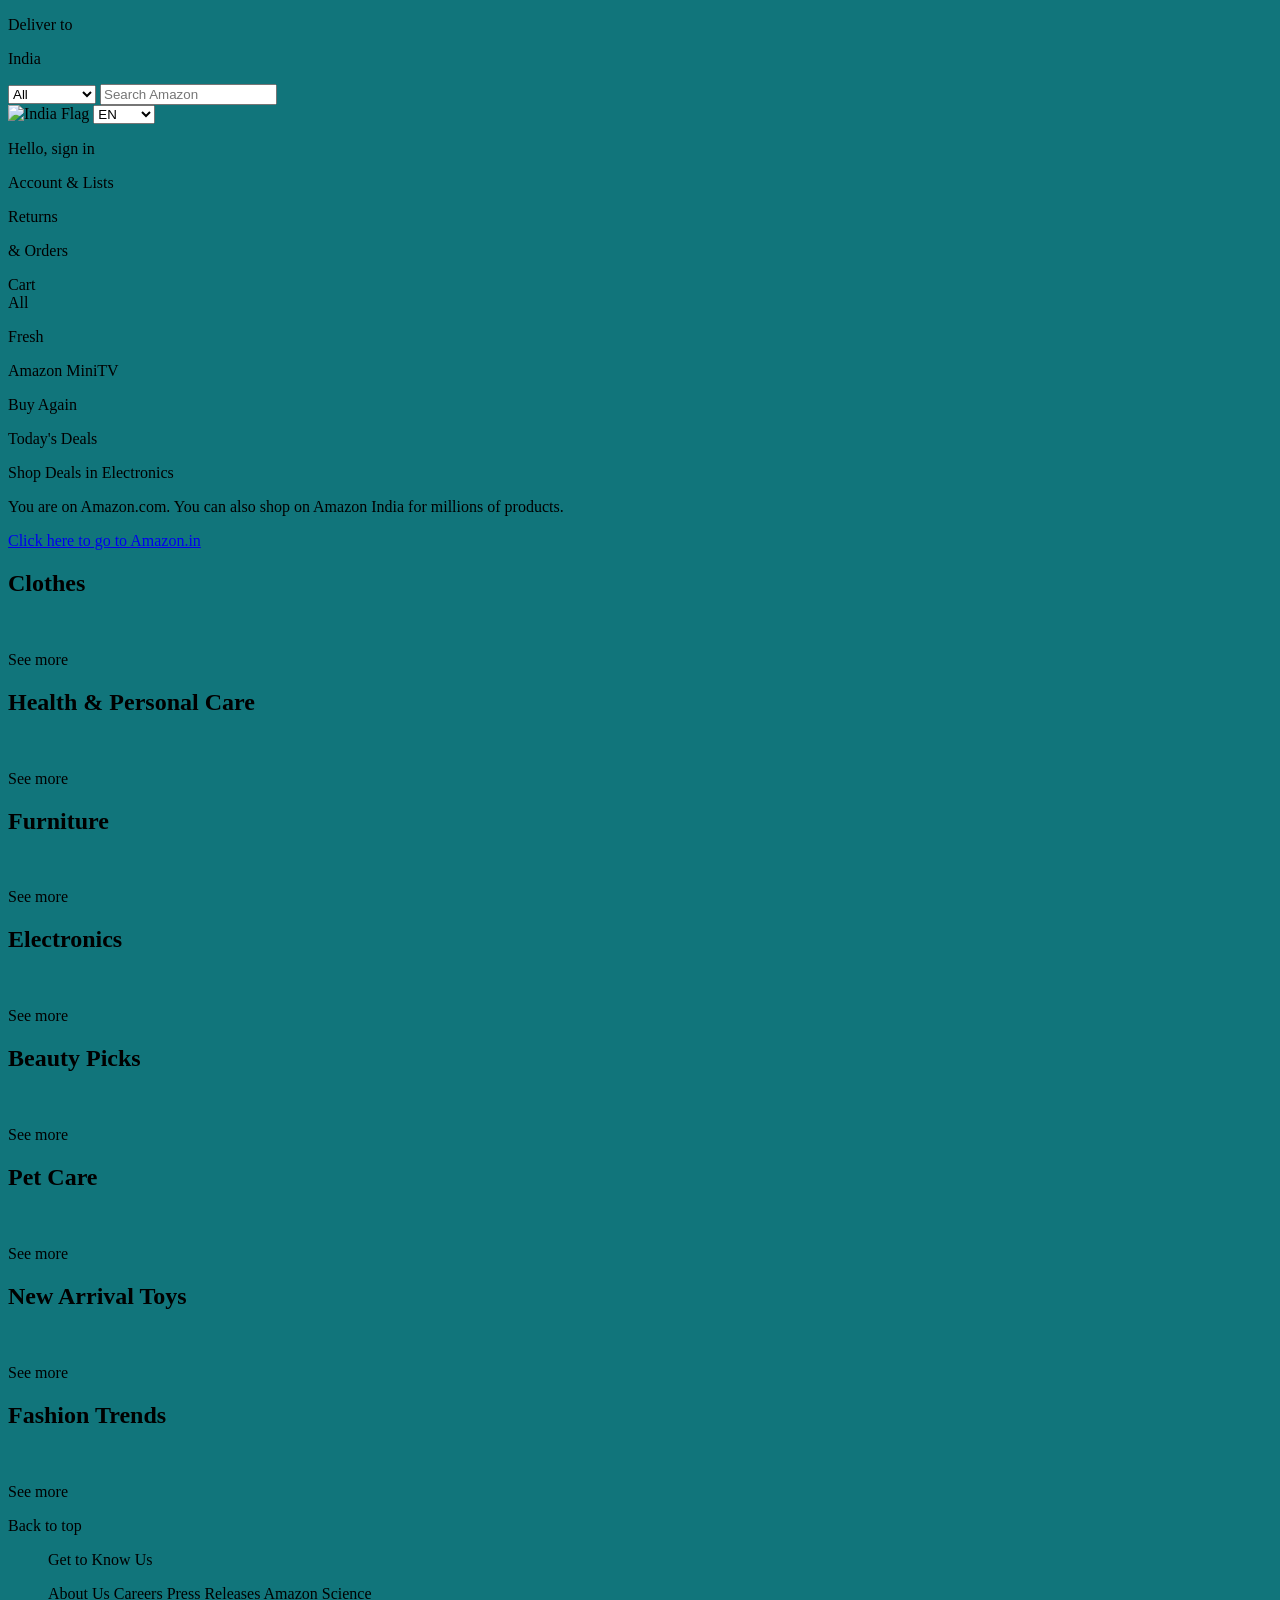
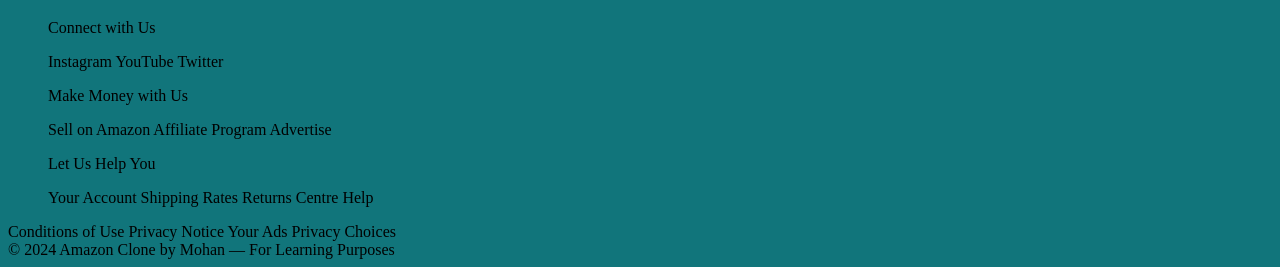
==== commit afd6b86f: "Update fmt.Println message to Goodbye World" ====
--- a/index/index.html
+++ b/index/index.html
@@ -3,748 +3,221 @@
 <head>
     <meta charset="UTF-8">
     <meta name="viewport" content="width=device-width, initial-scale=1.0">
-    <meta name="title" content="Amazon.in - Online Shopping site in India: Shop Online for Mobiles, Books, Watches, Shoes and More">
-    <meta name="description" content="Amazon.in offers great deals on mobiles, laptops, books, electronics, fashion, home essentials and more. Enjoy fast delivery, secure payments and easy returns.">
-    <meta name="Siva Kumar" content="Amazon Website">
-    <title>Amazon.com</title>
-    <link rel="stylesheet" href="index.css">
-    <link rel="stylesheet" href="https://cdnjs.cloudflare.com/ajax/libs/font-awesome/7.0.0/css/all.min.css" integrity="sha512-DxV+EoADOkOygM4IR9yXP8Sb2qwgidEmeqAEmDKIOfPRQZOWbXCzLC6vjbZyy0vPisbH2SyW27+ddLVCN+OMzQ==" crossorigin="anonymous" referrerpolicy="no-referrer"/>
-    <link rel="shortcut icon" href="amazon-favicon.png" type="image/x-icon">
-
+    <title>Amazon Clone</title>
+    <link rel="stylesheet" href="style.css">
 </head>
 <body>
-    <header>
-        <nav id="home" class="nav-bar">
-            <div class="nav-logo">
-                <img class="logo" id="nav-border" src="/Amazon-Clone/Amazon/amazon_logo.png" alt="Amazon-logo">
+
+<header>
+    <!-- Navbar -->
+    <div class="navbar">
+        <div class="nav-logo border">
+            <div class="logo"></div>
+        </div>
+
+        <div class="nav-address border">
+            <p class="add-first">Deliver to</p>
+            <div class="add-icon">
+                <i class="fa-solid fa-location-dot"></i>
+                <p class="add-second">India</p>
             </div>
-            <div class="nav-add" id="nav-border">
-                <p>Deliver to</p>
-                <div class="nav-add-icon">
-                    <i class="fa-solid fa-location-dot"></i>
-                    <h4>India</h4>
-                </div>
+        </div>
+
+        <div class="nav-search">
+            <select class="search-select">
+                <option>All</option>
+                <option>Alexa</option>
+                <option>Electronics</option>
+            </select>
+
+            <input placeholder="Search Amazon" class="search-input">
+            <div class="search-icon">
+                <i class="fa-solid fa-magnifying-glass"></i>
             </div>
-            <div class="nav-search">
-                <select class="nav-all">
-                    <option>All</option>
-                </select>
-                <input type="search" placeholder="Search Amazon" class="nav-input">
-                <div class="nav-search-icon">
-                    <a href="#"><i class="fa-solid fa-magnifying-glass"></i></a>
-                </div>
-            </div>
-            <div class="nav-lang" id="nav-border">
-                <div class="lang-icon"><img src="/Amazon-Clone/Amazon/India-flag.jpeg" alt=""></div>
-                <p>EN</p>
-            </div>
-            <div class="nav-signin" id="nav-border"><a href="Login-page.html">
-                <p class="first-line">Hello,sign in</p>
-                <p class="second-line">Account & Lists</p></a>
-            </div>
-            <div class="nav-returns" id="nav-border">
-                <p class="first-line">Returns</p>
-                <p class="second-line">& Orders</p>
-            </div>
-            <div class="nav-cart" id="nav-border">
-                <div class="cart-icon"><a href="#"><i class="fa-solid fa-cart-shopping"></i></a></div>
-                <p class="cart-pare">Cart</p>
-            </div>
-        </nav>
-        <nav class="nav-panel">
-            <div class="nav-menu" id="nav-border">
-                <div class="menu-icon"><i class="fa-solid fa-bars"></i></div>
-                <p>All</p>
-            </div>
-            <div class="nav-links">
-                <li><a id="nav-border" href="index.html">Home</a></li>
-                <li class="nav-hidden"><a id="nav-border" href="#">Today's Deals</a></li>
-                <li><a id="nav-border" href="#">Prime Video </a></li>
-                <li class="nav-hidden"><a id="nav-border" href="#">Register</a></li>
-                <li class="nav-hidden"><a id="nav-border" href="#">Gift Cards</a></li>
-                <li><a id="nav-border" href="customer-service-page.html">Customer Service</a></li>
-                <li class="nav-hidden"><a id="nav-border" href="#">Sell</a></li>
-            </div>
-        </nav>
-    </header>
-    <main>
-        <div class="content">
-            <div class="content-para">
-                <p>You are on amazon.com. You can also shop on Amazon India for millions of products with fast local delivery. <a href="#">Click here to go to amazon.in</a></p>
-            </div>
-        </div>
-        <div class="content-box">
-            <!--Row-1-box-1-->
-            <div class="box">
-                <div class="row-content">
-                    <h2>Shop gifts by price</h2>
-                    <div class="row-box">
-                        <div class="image-box">
-                            <div class="image"><a href="#"><img src="/Amazon-Clone/Amazon/row1/box-1-1.jpg" alt="box1"></a></div>
-                            <p><a href="#">Under $10</a></p>
-                        </div>
-                        <div class="image-box">
-                            <div class="image"><a href="#"><img src="/Amazon-Clone/Amazon/row1/box-1-2.jpg" alt="box1"></a></div>
-                            <p><a href="#">Under $25</a></p>
-                        </div>
-                        <div class="image-box">
-                            <div class="image"><a href="#"><img src="/Amazon-Clone/Amazon/row1/box-1-3.jpg" alt="box1"></a></div>
-                            <p><a href="#">Under $50</a></p>
-                        </div>
-                        <div class="image-box">
-                            <div class="image"><a href="#"><img src="/Amazon-Clone/Amazon/row1/box-1-4.jpg" alt="box1"></a></div>
-                            <p><a hre
-                                f="#">Deals</a></p>
-                        </div>
-                    </div>
-                    <p class="img-para"><a href="">Discover more for Holiday</a></p>
-                </div>
-            </div>
-            <!--Row-1-box-2-->
-            <div class="box">
-                <div class="row-content">
-                    <h2>Shop gifts by recipient</h2>
-                    <div class="row-box">
-                        <div class="image-box">
-                            <div class="image"><a href="#"><img src="/Amazon-Clone/Amazon/row1/box-2-1.jpg" alt="box2"></a></div>
-                            <p><a href="#">For him</a></p>
-                        </div>
-                        <div class="image-box">
-                            <div class="image"><a href="#"><img src="/Amazon-Clone/Amazon/row1/box-2-2.jpg" alt="box2"></a></div>
-                            <p><a href="#">For her</a></p>
-                        </div>
-                        <div class="image-box">
-                            <div class="image"><a href="#"><img src="/Amazon-Clone/Amazon/row1/box-2-3.jpg" alt="box2"></a></div>
-                            <p><a href="#">For kids</a></p>
-                        </div>
-                        <div class="image-box">
-                            <div class="image"><a href="#"><img src="/Amazon-Clone/Amazon/row1/box-2-4.jpg" alt="box2"></a></div>
-                            <p><a href="#">For teens</a></p>
-                        </div>
-                    </div>
-                    <p class="img-para"><a href="">Shop all gifts</a></p>
-                </div>
-            </div>
-            <!--Row-1-box-3-->
-            <div class="box">
-                <div class="row-content">
-                    <h2>Shop for home essentials</h2>
-                    <div class="row-box">
-                        <div class="image-box">
-                            <div class="image"><a href="#"><img src="/Amazon-Clone/Amazon/row1/box-3-1.jpg" alt="box3"></a></div>
-                            <p><a href="#">Cleaning Tools</a></p>
-                        </div>
-                        <div class="image-box">
-                            <div class="image"><a href="#"><img src="/Amazon-Clone/Amazon/row1/box-3-2.jpg" alt="box3"></a></div>
-                            <p><a href="#">Home Storage</a></p>
-                        </div>
-                        <div class="image-box">
-                            <div class="image"><a href="#"><img src="/Amazon-Clone/Amazon/row1/box-3-3.jpg" alt="box3"></a></div>
-                            <p><a href="#">Home Decor</a></p>
-                        </div>
-                        <div class="image-box">
-                            <div class="image"><a href="#"><img src="/Amazon-Clone/Amazon/row1/box-3-4.jpg" alt="box3"></a></div>
-                            <p><a href="#">Bedding</a></p>
-                        </div>
-                    </div>
-                    <p class="img-para"><a href="">Discover more in Home</a></p>
-                </div>
-            </div>
-            <!--Row-1-box-4-->
-            <div class="box">
-                <div class="row-content">
-                    <h2>New home arrivals</h2>
-                    <div class="row-box">
-                        <div class="image-box">
-                            <div class="image"><a href="#"><img src="/Amazon-Clone/Amazon//row1/box-4-1.jpg" alt="box4"></a></div>
-                            <p><a href="#">Kitchen & Dining</a></p>
-                        </div>
-                        <div class="image-box">
-                            <div class="image"><a href="#"><img src="/Amazon-Clone/Amazon//row1/box-4-2.jpg" alt="box4"></a></div>
-                            <p><a href="#">Home Improvement</a></p>
-                        </div>
-                        <div class="image-box">
-                            <div class="image"><a href="#"><img src="/Amazon-Clone/Amazon//row1/box-4-3.jpg" alt="box4"></a></div>
-                            <p><a href="#">Decor</a></p>
-                        </div>
-                        <div class="image-box">
-                            <div class="image"><a href="#"><img src="/Amazon-Clone/Amazon//row1/box-4-4.jpg" alt="box4"></a></div>
-                            <p><a href="#">Bedding & Bath</a></p>
-                        </div>
-                    </div>
-                    <p class="img-para"><a href="">Shop the latest from Home</a></p>
-                </div>
-            </div>
-        </div>
-        <div class="content-box">
-            <!--Row-2-box-5-->
-            <div class="box">
-                <div class="row-content">
-                    <h2>Shop gifts by category</h2>
-                    <div class="row-box">
-                        <div class="image-box">
-                            <div class="image"><a href="#"><img src="/Amazon-Clone/Amazon//row2/box-5-1.jpg" alt="box5"></a></div>
-                            <p><a href="#">Toys</a></p>
-                        </div>
-                        <div class="image-box">
-                            <div class="image"><a href="#"><img src="/Amazon-Clone/Amazon//row2/box-5-2.jpg" alt="box5"></a></div>
-                            <p><a href="#">Home & Kitchen</a></p>
-                        </div>
-                        <div class="image-box">
-                            <div class="image"><a href="#"><img src="/Amazon-Clone/Amazon//row2/box-5-3.jpg" alt="box5"></a></div>
-                            <p><a href="#">Electronics</a></p>
-                        </div>
-                        <div class="image-box">
-                            <div class="image"><a href="#"><img src="/Amazon-Clone/Amazon//row2/box-5-4.jpg" alt="box5"></a></div>
-                            <p><a href="#">Sports & Outdoors</a></p>
-                        </div>
-                    </div>
-                    <p class="img-para"><a href="">Discover more for Holiday</a></p>
-                </div>
-            </div>
-            <!--Row-2-box-6-->
-            <div class="box">
-                <div class="row-content">
-                    <h2>Save more on deals</h2>
-                    <div class="row-box">
-                        <div class="image-box">
-                            <div class="image"><a href="#"><img src="/Amazon-Clone/Amazon//row2/box-6-1.jpg" alt="box6"></a></div>
-                            <p><a href="#">Fashion</a></p>
-                        </div>
-                        <div class="image-box">
-                            <div class="image"><a href="#"><img src="/Amazon-Clone/Amazon//row2/box-6-2.jpg" alt="box6"></a></div>
-                            <p><a href="#">Toys</a></p>
-                        </div>
-                        <div class="image-box">
-                            <div class="image"><a href="#"><img src="/Amazon-Clone/Amazon//row2/box-6-3.jpg" alt="box6"></a></div>
-                            <p><a href="#">Home & Kitchen</a></p>
-                        </div>
-                        <div class="image-box">
-                            <div class="image"><a href="#"><img src="/Amazon-Clone/Amazon//row2/box-6-4.jpg" alt="box6"></a></div>
-                            <p><a href="#">Electronics</a></p>
-                        </div>
-                    </div>
-                    <p class="img-para"><a href="">Discover more Holidays deals</a></p>
-                </div>
-            </div>
-            <!--Row-2-box-7-->
-            <div class="box">
-                <div class="row-content">
-                    <h2>Shop holiday gift guides</h2>
-                    <div class="row-box">
-                        <div class="image1-box">
-                            <div class="image1"><a href="#"><img src="/Amazon-Clone/Amazon/row2/box-7.jpg" alt="box7"></a></div>
-                        </div>
-                    </div>
-                    <p class="img-para"><a href="">Explore holiday gifts</a></p>
-                </div>
-            </div>
-            <!--Row-2-box-8-->
-            <div class="box">
-                <div class="row-content">
-                    <h2>Get your game on</h2>
-                    <div class="row-box">
-                        <div class="image1-box">
-                            <div class="image1"><a href="#"><img src="/Amazon-Clone/Amazon/row2/box-8.jpg" alt="box8"></a></div>
-                        </div>
-                    </div>
-                    <p class="img-para"><a href="">Shop gaming</a></p>
-                </div>
-            </div>
-        </div>
-        <!--Row-3-box-9-->
-        <div class="first-row">
-            <h3>Top picks for India</h3>
-            <div class="single-row">
-                <div class="content-single-row">
-                    <div class="single-img"><img src="/Amazon-Clone/Amazon/box9/box-9-1.jpg" alt="box9"></div>
-                    <div class="single-img"><img src="/Amazon-Clone/Amazon/box9/box-9-2.jpg" alt="box9"></div>
-                    <div class="single-img"><img src="/Amazon-Clone/Amazon/box9/box-9-3.jpg" alt="box9"></div>
-                    <div class="single-img"><img src="/Amazon-Clone/Amazon/box9/box-9-4.jpg" alt="box9"></div>
-                    <div class="single-img"><img src="/Amazon-Clone/Amazon/box9/box-9-5.jpg" alt="box9"></div>
-                    <div class="single-img"><img src="/Amazon-Clone/Amazon/box9/box-9-6.jpg" alt="box9"></div>
-                    <div class="single-img"><img src="/Amazon-Clone/Amazon/box9/box-9-7.jpg" alt="box9"></div>
-                    <div class="single-img"><img src="/Amazon-Clone/Amazon/box9/box-9-8.jpg" alt="box9"></div>
-                    <div class="single-img"><img src="/Amazon-Clone/Amazon/box9/box-9-9.jpg" alt="box9"></div>
-                    <div class="single-img"><img src="/Amazon-Clone/Amazon/box9/box-9-10.jpg" alt="box9"></div>
-                    <div class="single-img"><img src="/Amazon-Clone/Amazon/box9/box-9-11.jpg" alt="box9"></div>
-                    <div class="single-img"><img src="/Amazon-Clone/Amazon/box9/box-9-12.jpg" alt="box9"></div>
-                    <div class="single-img"><img src="/Amazon-Clone/Amazon/box9/box-9-13.jpg" alt="box9"></div>
-                    <div class="single-img"><img src="/Amazon-Clone/Amazon/box9/box-9-14.jpg" alt="box9"></div>
-                    <div class="single-img"><img src="/Amazon-Clone/Amazon/box9/box-9-15.jpg" alt="box9"></div>
-                </div>
-            </div>
-        </div>
-        <!--Row-4-box-10-->
-        <div class="first-row">
-            <h3>Popular items this season</h3>
-            <div class="single-row">
-                <div class="content-single-row">
-                    <div class="single-img"><img src="/Amazon-Clone/Amazon/box10/box-10-2.jpg" alt="box10"></div>
-                    <div class="single-img"><img src="/Amazon-Clone/Amazon/box10/box-10-3.jpg" alt="box10"></div>
-                    <div class="single-img"><img src="/Amazon-Clone/Amazon/box10/box-10-4.jpg" alt="box10"></div>
-                    <div class="single-img"><img src="/Amazon-Clone/Amazon/box10/box-10-5.jpg" alt="box10"></div>
-                    <div class="single-img"><img src="/Amazon-Clone/Amazon/box10/box-10-6.jpg" alt="box10"></div>
-                    <div class="single-img"><img src="/Amazon-Clone/Amazon/box10/box-10-7.jpg" alt="box10"></div>
-                    <div class="single-img"><img src="/Amazon-Clone/Amazon/box10/box-10-8.jpg" alt="box10"></div>
-                    <div class="single-img"><img src="/Amazon-Clone/Amazon/box10/box-10-9.jpg" alt="box10"></div>
-                    <div class="single-img"><img src="/Amazon-Clone/Amazon/box10/box-10-10.jpg" alt="box10"></div>
-                    <div class="single-img"><img src="/Amazon-Clone/Amazon/box10/box-10-11.jpg" alt="box10"></div>
-                    <div class="single-img"><img src="/Amazon-Clone/Amazon/box10/box-10-12.jpg" alt="box10"></div>
-                    <div class="single-img"><img src="/Amazon-Clone/Amazon/box10/box-10-13.jpg" alt="box10"></div>
-                    <div class="single-img"><img src="/Amazon-Clone/Amazon/box10/box-10-14.jpg" alt="box10"></div>
-                    <div class="single-img"><img src="/Amazon-Clone/Amazon/box10/box-10-15.jpg" alt="box10"></div>
-                    <div class="single-img"><img src="/Amazon-Clone/Amazon/box10/box-10-1.jpg" alt="box10"></div>
-                </div>
-            </div>  
-        </div>
-        <div class="content-box">
-            <!--Row-5-box-11-->
-            <div class="box">
-                <div class="row-content">
-                    <h2>Gear up to get fit</h2>
-                    <div class="row-box">
-                        <div class="image-box">
-                            <div class="image"><a href="#"><img src="/Amazon-Clone/Amazon/row3/box-11-1.jpg" alt="box11"></a></div>
-                            <p><a href="#">Clothing</a></p>
-                        </div>
-                        <div class="image-box">
-                            <div class="image"><a href="#"><img src="/Amazon-Clone/Amazon/row3/box-11-2.jpg" alt="box11"></a></div>
-                            <p><a href="#">Trackers</a></p>
-                        </div>
-                     
-                        <div class="image-box">
-                            <div class="image"><a href="#"><img src="/Amazon-Clone/Amazon/row3/box-11-3.jpg" alt="box11"></a></div>
-                            <p><a href="#">Equipment</a></p>
-                        </div>
-                        <div class="image-box">
-                            <div class="image"><a href="#"><img src="/Amazon-Clone/Amazon/row3/box-11-4.jpg" alt="box11"></a></div>
-                            <p><a href="#">Deals</a></p>
-                        </div>
-                    </div>
-                    <p class="img-para"><a href="">Discover more</a></p>
-                </div>
-            </div>
-            <!--Row-5-box-12-->
-            <div class="box">
-                <div class="row-content">
-                    <h2>Elevate your Electronics</h2>
-                    <div class="row-box">
-                        <div class="image-box">
-                            <div class="image"><a href="#"><img src="/Amazon-Clone/Amazon/row3/box-12-1.jpg" alt="box12"></a></div>
-                            <p><a href="#">Headphones</a></p>
-                        </div>
-                        <div class="image-box">
-                            <div class="image"><a href="#"><img src="/Amazon-Clone/Amazon/row3/box-12-2.jpg" alt="box12"></a></div>
-                            <p><a href="#">Tablets</a></p>
-                        </div>
-                        <div class="image-box">
-                            <div class="image"><a href="#"><img src="/Amazon-Clone/Amazon/row3/box-12-3.jpg" alt="box12"></a></div>
-                            <p><a href="#">Gaming</a></p>
-                        </div>
-                        <div class="image-box">
-                            <div class="image"><a href="#"><img src="/Amazon-Clone/Amazon/row3/box-12-4.jpg" alt="box12"></a></div>
-                            <p><a href="#">Speakers</a></p>
-                        </div>
-                    </div>
-                    <p class="img-para"><a href="">Discover more</a></p>
-                </div>
-            </div>
-            <!--Row-5-box-13-->
-            <div class="box">
-                <div class="row-content">
-                    <h2>Have more fun with family</h2>
-                    <div class="row-box">
-                        <div class="image-box">
-                            <div class="image"><a href="#"><img src="/Amazon-Clone/Amazon/row3/box-13-1.jpg" alt="box13"></a></div>
-                            <p><a href="#">Outdoor Play Sets</a></p>
-                        </div>
-                        <div class="image-box">
-                            <div class="image"><a href="#"><img src="/Amazon-Clone/Amazon/row3/box-13-2.jpg" alt="box13"></a></div>
-                            <p><a href="#">Learning Toys</a></p>
-                        </div>
-                        <div class="image-box">
-                            <div class="image"><a href="#"><img src="/Amazon-Clone/Amazon/row3/box-13-3.jpg" alt="box13"></a></div>
-                            <p><a href="#">Action Figures</a></p>
-                        </div>
-                        <div class="image-box">
-                            <div class="image"><a href="#"><img src="/Amazon-Clone/Amazon/row3/box-13-4.jpg" alt="box13"></a></div>
-                            <p><a href="#">Pretend Play Toys</a></p>
-                        </div>
-                    </div>
-                    <p class="img-para"><a href="">Discover more in Home</a></p>
-                </div>
-            </div>
-            <!--Row-5-box-14-->
-            <div class="box">
-                <div class="row-content">
-                    <h2>Gifts for whatever they're into</h2>
-                    <div class="row-box">
-                        <div class="image-box">
-                            <div class="image"><a href="#"><img src="/Amazon-Clone/Amazon//row3/box-14-1.jpg" alt="box14"></a></div>
-                            <p><a href="#">Wellness lovers</a></p>
-                        </div>
-                        <div class="image-box">
-                            <div class="image"><a href="#"><img src="/Amazon-Clone/Amazon//row3/box-14-2.jpg" alt="box14"></a></div>
-                            <p><a href="#">Style setters</a></p>
-                        </div>
-                        <div class="image-box">
-                            <div class="image"><a href="#"><img src="/Amazon-Clone/Amazon//row3/box-14-3.jpg" alt="box14"></a></div>
-                            <p><a href="#">Home chef</a></p>
-                        </div>
-                        <div class="image-box">
-                            <div class="image"><a href="#"><img src="/Amazon-Clone/Amazon//row3/box-14-4.jpg" alt="box14"></a></div>
-                            <p><a href="#">Fitness lover</a></p>
-                        </div>
-                    </div>
-                    <p class="img-para"><a href="">Shop all gifts</a></p>
-                </div>
-            </div>
-        </div>
-        <!--Row-6-box-15-->
-        <div class="first-row">
-            <h3>Here come Holiday Specials</h3>
-            <div class="single-row">
-                <div class="content-single-row">
-                    <div class="single-img"><img src="/Amazon-Clone/Amazon/box15/box-15-1.jpg" alt="box15"></div>
-                    <div class="single-img"><img src="/Amazon-Clone/Amazon/box15/box-15-2.jpg" alt="box15"></div>
-                    <div class="single-img"><img src="/Amazon-Clone/Amazon/box15/box-15-3.jpg" alt="box15"></div>
-                    <div class="single-img"><img src="/Amazon-Clone/Amazon/box15/box-15-4.jpg" alt="box15"></div>
-                    <div class="single-img"><img src="/Amazon-Clone/Amazon/box15/box-15-5.jpg" alt="box15"></div>
-                    <div class="single-img"><img src="/Amazon-Clone/Amazon/box15/box-15-6.jpg" alt="box15"></div>
-                    <div class="single-img"><img src="/Amazon-Clone/Amazon/box15/box-15-7.jpg" alt="box15"></div>
-                    <div class="single-img"><img src="/Amazon-Clone/Amazon/box15/box-15-8.jpg" alt="box15"></div>
-                    <div class="single-img"><img src="/Amazon-Clone/Amazon/box15/box-15-9.jpg" alt="box15"></div>
-                    <div class="single-img"><img src="/Amazon-Clone/Amazon/box15/box-15-10.jpg" alt="box15"></div>
-                    <div class="single-img"><img src="/Amazon-Clone/Amazon/box15/box-15-11.jpg" alt="box15"></div>
-                </div>
-            </div>  
-        </div>
-        <div class="content-box">
-            <!--Row-7-box-16-->
-            <div class="box">
-                <div class="row-content">
-                    <h2>Most-loved watches</h2>
-                    <div class="row-box">
-                        <div class="image-box">
-                            <div class="image"><a href="#"><img src="/Amazon-Clone/Amazon/row7/box-16-1.jpg" alt="box11"></a></div>
-                            <p><a href="#">Women</a></p>
-                        </div>
-                        <div class="image-box">
-                            <div class="image"><a href="#"><img src="/Amazon-Clone/Amazon/row7/box-16-2.jpg" alt="box11"></a></div>
-                            <p><a href="#">Men</a></p>
-                        </div>
-                        <div class="image-box">
-                            <div class="image"><a href="#"><img src="/Amazon-Clone/Amazon/row7/box-16-3.jpg" alt="box11"></a></div>
-                            <p><a href="#">Girls</a></p>
-                        </div>
-                        <div class="image-box">
-                            <div class="image"><a href="#"><img src="/Amazon-Clone/Amazon/row7/box-16-4.jpg" alt="box11"></a></div>
-                            <p><a href="#">Boys</a></p>
-                        </div>
-                    </div>
-                    <p class="img-para"><a href="">Discover more</a></p>
-                </div>
-            </div>
-            <!--Row-7-box-17-->
-            <div class="box">
-                <div class="row-content">
-                    <h2>Level up your PC here</h2>
-                    <div class="row-box">
-                        <div class="image-box">
-                            <div class="image"><a href="#"><img src="/Amazon-Clone/Amazon/row7/box-17-1.jpg" alt="box12"></a></div>
-                            <p><a href="#">Laptops</a></p>
-                        </div>
-                        <div class="image-box">
-                            <div class="image"><a href="#"><img src="/Amazon-Clone/Amazon/row7/box-17-2.jpg" alt="box12"></a></div>
-                            <p><a href="#">PCs</a></p>
-                        </div>
-                        <div class="image-box">
-                            <div class="image"><a href="#"><img src="/Amazon-Clone/Amazon/row7/box-17-3.jpg" alt="box12"></a></div>
-                            <p><a href="#">Hard drives</a></p>
-                        </div>
-                        <div class="image-box">
-                            <div class="image"><a href="#"><img src="/Amazon-Clone/Amazon/row7/box-17-4.jpg" alt="box12"></a></div>
-                            <p><a href="#">Monitors</a></p>
-                        </div>
-                    </div>
-                    <p class="img-para"><a href="">Discover more</a></p>
-                </div>
-            </div>
-            <!--Row-7-box-18-->
-            <div class="box">
-                <div class="row-content">
-                    <h2>Toys for all ages</h2>
-                    <div class="row-box">
-                        <div class="image-box">
-                            <div class="image"><a href="#"><img src="/Amazon-Clone/Amazon/row7/box-18-1.jpg" alt="box13"></a></div>
-                            <p><a href="#">Ride on's</a></p>
-                        </div>
-                        <div class="image-box">
-                            <div class="image"><a href="#"><img src="/Amazon-Clone/Amazon/row7/box-18-2.jpg" alt="box13"></a></div>
-                            <p><a href="#">Building &  construction</a></p>
-                        </div>
-                        <div class="image-box">
-                            <div class="image"><a href="#"><img src="/Amazon-Clone/Amazon/row7/box-18-3.jpg" alt="box13"></a></div>
-                            <p><a href="#">Dolls & Doll Houses chef</a></p>
-                        </div>
-                        <div class="image-box">
-                            <div class="image"><a href="#"><img src="/Amazon-Clone/Amazon/row7/box-18-4.jpg" alt="box13"></a></div>
-                            <p><a href="#">Swimming pools</a></p>
-                        </div>
-                    </div>
-                    <p class="img-para"><a href="">See all</a></p>
-                </div>
-            </div>
-            <!--Row-7-box-19-->
-            <div class="box">
-                <div class="row-content">
-                    <h2>Toys for all ages</h2>
-                    <div class="row-box">
-                        <div class="image-box">
-                            <div class="image"><a href="#"><img src="/Amazon-Clone/Amazon/row7/box-19-1.jpg" alt="box14"></a></div>
-                            <p><a href="#">Apparel</a></p>
-                        </div>
-                        <div class="image-box">
-                            <div class="image"><a href="#"><img src="/Amazon-Clone/Amazon/row7/box-19-2.jpg" alt="box14"></a></div>
-                            <p><a href="#">Hats</a></p>
-                        </div>
-                        <div class="image-box">
-                            <div class="image"><a href="#"><img src="/Amazon-Clone/Amazon/row7/box-19-3.jpg" alt="box14"></a></div>
-                            <p><a href="#">Action figures</a></p>
-                        </div>
-                        <div class="image-box">
-                            <div class="image"><a href="#"><img src="/Amazon-Clone/Amazon/row7/box-19-4.jpg" alt="box14"></a></div>
-                            <p><a href="#">Mugs</a></p>
-                        </div>
-                    </div>
-                    <p class="img-para"><a href="">See more</a></p>
-                </div>
-            </div>
-        </div>
-        <!--Row-8-box-20-->
-        <div class="first-row">
-            <h3>Best Sellers in Books</h3>
-            <div class="single-row">
-                <div class="content-single-row">
-                    <div class="single-img"><img src="/Amazon-Clone/Amazon/box20/box-20-1.jpg" alt="box15"></div>
-                    <div class="single-img"><img src="/Amazon-Clone/Amazon/box20/box-20-2.jpg" alt="box15"></div>
-                    <div class="single-img"><img src="/Amazon-Clone/Amazon/box20/box-20-3.jpg" alt="box15"></div>
-                    <div class="single-img"><img src="/Amazon-Clone/Amazon/box20/box-20-4.jpg" alt="box15"></div>
-                    <div class="single-img"><img src="/Amazon-Clone/Amazon/box20/box-20-5.jpg" alt="box15"></div>
-                    <div class="single-img"><img src="/Amazon-Clone/Amazon/box20/box-20-6.jpg" alt="box15"></div>
-                    <div class="single-img"><img src="/Amazon-Clone/Amazon/box20/box-20-7.jpg" alt="box15"></div>
-                    <div class="single-img"><img src="/Amazon-Clone/Amazon/box20/box-20-8.jpg" alt="box15"></div>
-                    <div class="single-img"><img src="/Amazon-Clone/Amazon/box20/box-20-9.jpg" alt="box15"></div>
-                    <div class="single-img"><img src="/Amazon-Clone/Amazon/box20/box-20-10.jpg" alt="box15"></div>
-                    <div class="single-img"><img src="/Amazon-Clone/Amazon/box20/box-20-11.jpg" alt="box15"></div>
-                    <div class="single-img"><img src="/Amazon-Clone/Amazon/box20/box-20-12.jpg" alt="box15"></div>
-                    <div class="single-img"><img src="/Amazon-Clone/Amazon/box20/box-20-13.jpg" alt="box15"></div>
-                    <div class="single-img"><img src="/Amazon-Clone/Amazon/box20/box-20-14.jpg" alt="box15"></div>
-                    <div class="single-img"><img src="/Amazon-Clone/Amazon/box20/box-20-15.jpg" alt="box15"></div>
-                </div>
-            </div>  
-        </div>
-        <div class="content-box">
-            <!--Row-9-box-21-->
-            <div class="box">
-                <div class="row-content">
-                    <h2>Level up your beauty routine</h2>
-                    <div class="row-box">
-                        <div class="image-box">
-                            <div class="image"><a href="#"><img src="/Amazon-Clone/Amazon/row9/box-21-1.jpg" alt="box21"></a></div>
-                            <p><a href="#">Makeup</a></p>
-                        </div>
-                        <div class="image-box">
-                            <div class="image"><a href="#"><img src="/Amazon-Clone/Amazon/row9/box-21-2.jpg" alt="box21"></a></div>
-                            <p><a href="#">Brushes</a></p>
-                        </div>
-                        <div class="image-box">
-                            <div class="image"><a href="#"><img src="/Amazon-Clone/Amazon/row9/box-21-3.jpg" alt="box21"></a></div>
-                            <p><a href="#">Sponges</a></p>
-                        </div>
-                        <div class="image-box">
-                            <div class="image"><a href="#"><img src="/Amazon-Clone/Amazon/row9/box-21-4.jpg" alt="box21"></a></div>
-                            <p><a href="#">Mirrors</a></p>
-                        </div>
-                    </div>
-                    <p class="img-para"><a href="">See more</a></p>
-                </div>
-            </div>
-            <!--Row-9-box-22-->
-            <div class="box">
-                <div class="row-content">
-                    <h2>Deals on top categories</h2>
-                    <div class="row-box">
-                        <div class="image-box">
-                            <div class="image"><a href="#"><img src="/Amazon-Clone/Amazon/row9/box-22-1.jpg" alt="box22"></a></div>
-                            <p><a href="#">Books</a></p>
-                        </div>
-                        <div class="image-box">
-                            <div class="image"><a href="#"><img src="/Amazon-Clone/Amazon/row9/box-22-2.jpg" alt="box22"></a></div>
-                            <p><a href="#">Fashion</a></p>
-                        </div>
-                        <div class="image-box">
-                            <div class="image"><a href="#"><img src="/Amazon-Clone/Amazon/row9/box-22-3.jpg" alt="box22"></a></div>
-                            <p><a href="#">PC</a></p>
-                        </div>
-                        <div class="image-box">
-                            <div class="image"><a href="#"><img src="/Amazon-Clone/Amazon/row9/box-22-4.jpg" alt="box22"></a></div>
-                            <p><a href="#">Beauty</a></p>
-                        </div>
-                    </div>
-                    <p class="img-para"><a href="">Discover more</a></p>
-                </div>
-            </div>
-            <!--Row-9-box-23-->
-            <div class="box">
-                <div class="row-content">
-                    <h2>Most-loved travel essentials</h2>
-                    <div class="row-box">
-                        <div class="image-box">
-                            <div class="image"><a href="#"><img src="/Amazon-Clone/Amazon/row9/box-23-1.jpg" alt="box23"></a></div>
-                            <p><a href="#">Backpacks</a></p>
-                        </div>
-                        <div class="image-box">
-                            <div class="image"><a href="#"><img src="/Amazon-Clone/Amazon/row9/box-23-2.jpg" alt="box23"></a></div>
-                            <p><a href="#">Suitcases</a></p>
-                        </div>
-                        <div class="image-box">
-                            <div class="image"><a href="#"><img src="/Amazon-Clone/Amazon/row9/box-23-3.jpg" alt="box23"></a></div>
-                            <p><a href="#">Accessories</a></p>
-                        </div>
-                        <div class="image-box">
-                            <div class="image"><a href="#"><img src="/Amazon-Clone/Amazon/row9/box-23-4.jpg" alt="box23"></a></div>
-                            <p><a href="#">Handbags</a></p>
-                        </div>
-                    </div>
-                    <p class="img-para"><a href="">Discover more</a></p>
-                </div>
-            </div>
-            <!--Row-9-box-24-->
-            <div class="box">
-                <div class="row-content">
-                    <h2>Finds for Home</h2>
-                    <div class="row-box">
-                        <div class="image-box">
-                            <div class="image"><a href="#"><img src="/Amazon-Clone/Amazon/row9/box-24-1.jpg" alt="box24"></a></div>
-                            <p><a href="#">Kitchen</a></p>
-                        </div>
-                        <div class="image-box">
-                            <div class="image"><a href="#"><img src="/Amazon-Clone/Amazon/row9/box-24-2.jpg" alt="box24"></a></div>
-                            <p><a href="#">Home Decor</a></p>
-                        </div>
-                        <div class="image-box">
-                            <div class="image"><a href="#"><img src="/Amazon-Clone/Amazon/row9/box-24-3.jpg" alt="box24"></a></div>
-                            <p><a href="#">Dining</a></p>
-                        </div>
-                        <div class="image-box">
-                            <div class="image"><a href="#"><img src="/Amazon-Clone/Amazon/row9/box-24-4.jpg" alt="box24"></a></div>
-                            <p><a href="#">Smart Home</a></p>
-                        </div>
-                    </div>
-                    <p class="img-para"><a href="">See more</a></p>
-                </div>
-            </div>
-        </div>
-        <!--Row-10-box-25-->
-        <div class="first-row">
-            <h3>Best Sellers in Kitchen & Dining</h3>
-            <div class="single-row">
-                <div class="content-single-row">
-                    <div class="single-img"><img src="/Amazon-Clone/Amazon/box25/box-25-1.jpg" alt="box25"></div>
-                    <div class="single-img"><img src="/Amazon-Clone/Amazon/box25/box-25-2.jpg" alt="box25"></div>
-                    <div class="single-img"><img src="/Amazon-Clone/Amazon/box25/box-25-3.jpg" alt="box25"></div>
-                    <div class="single-img"><img src="/Amazon-Clone/Amazon/box25/box-25-4.jpg" alt="box25"></div>
-                    <div class="single-img"><img src="/Amazon-Clone/Amazon/box25/box-25-5.jpg" alt="box25"></div>
-                    <div class="single-img"><img src="/Amazon-Clone/Amazon/box25/box-25-6.jpg" alt="box25"></div>
-                    <div class="single-img"><img src="/Amazon-Clone/Amazon/box25/box-25-7.jpg" alt="box25"></div>
-                    <div class="single-img"><img src="/Amazon-Clone/Amazon/box25/box-25-8.jpg" alt="box25"></div>
-                    <div class="single-img"><img src="/Amazon-Clone/Amazon/box25/box-25-9.jpg" alt="box25"></div>
-                    <div class="single-img"><img src="/Amazon-Clone/Amazon/box25/box-25-10.jpg" alt="box25"></div>
-                    <div class="single-img"><img src="/Amazon-Clone/Amazon/box25/box-25-11.jpg" alt="box25"></div>
-                    <div class="single-img"><img src="/Amazon-Clone/Amazon/box25/box-25-12.jpg" alt="box25"></div>
-                    <div class="single-img"><img src="/Amazon-Clone/Amazon/box25/box-25-13.jpg" alt="box25"></div>
-                    <div class="single-img"><img src="/Amazon-Clone/Amazon/box25/box-25-14.jpg" alt="box25"></div>
-                    <div class="single-img"><img src="/Amazon-Clone/Amazon/bobox25/box-25-15.jpg" alt="box25"></div>
-                </div>
-            </div>  
-        </div>
-    </main>
-    <footer>
-        <div class="footer-sign-in">
-            <h2>See personalized recommendations</h2>
-            <a class="sign-in-btn" href="Login-page.html">Sign in</a>
-            <p>New customer?<a href="#">Start here.</a></p>
-        </div>
-        <div class="footer-top-btn">
-            <div class="top-btn"><a href="#home">Back to top</a></div>
-        </div>
-        <div class="footer-links">
-                <div class="foot-links">
-                    <h4>Get to Know Us</h4>
-                    <li><a href="#">Careers</a></li>
-                    <li><a href="#">Blog</a></li>
-                    <li><a href="#">About Amazon</a></li>
-                    <li><a href="#">Investor Relations</a></li>
-                    <li><a href="#">Amazon Devices</a></li>
-                    <li><a href="#">Amazon Science</a></li>
-                </div>
-                <div class="foot-links">
-                    <h4>Make Money with Us</h4>
-                    <li><a href="#">Sell products on Amazon</a></li>
-                    <li><a href="#">Sell on Amazon Business</a></li>
-                    <li><a href="#">Sell apps on Amazon</a></li>
-                    <li><a href="#">Become an Affiliate</a></li>
-                    <li><a href="#">Advertise Your Products</a></li>
-                    <li><a href="#">Self-Publish with Us</a></li>
-                    <li><a href="#">Host an Amazon Hub</a></li>
-                    <li><a href="#">See More Make Money with Us</a></li>
-                </div>
-                <div class="foot-links">
-                    <h4>Amazon Payment Products</h4>
-                    <li><a href="#">Amazon Business Card</a></li>
-                    <li><a href="#">Shop with Points</a></li>
-                    <li><a href="#">Reload Your Balance</a></li>
-                    <li><a href="#">Amazon Currency Converter</a></li>
-                </div>
-                <div class="foot-links">
-                    <h4>Let Us Help You</h4>
-                    <li><a href="#">Amazon and COVID-19</a></li>
-                    <li><a href="#">Your Account</a></li>
-                    <li><a href="#">Your Orders</a></li>
-                    <li><a href="#">Shipping Rates & Policies</a></li>
-                    <li><a href="#">Returns & Replacements</a></li>
-                    <li><a href="#">Manage Your Content and Devices</a></li>
-                    <li><a href="#">Help</a></li>
-                </div>
-            </div>
-        <div class="footer-icons">
-            <div class="nav-logo">
-                <img class="logo" id="nav-border" src="/Amazon-Clone/Amazon/amazon_logo.png" alt="Amazon-logo">
-            </div>
-            <div class="footer-logos">
-                <i class="fa-solid fa-globe"></i>
-                <p>English</p>
-            </div>
-            <div class="footer-logos">
-                <i class="fa-solid fa-indian-rupee-sign"></i>
-                <p>INDIA-Indian.Rupee</p>
-            </div>
-            <div class="footer-logos">
-                <div class="lang-icon"><img src="/Amazon-Clone/Amazon/India-flag.jpeg" alt=""></div>
-                <p>India</p>
-            </div>
-        </div>
-        <div class="footer-bottom-line">
-            <div class="foot-bottom-line">
-                <li><a href="#">Conditions of Use</a></li>
-                <li><a href="#">Privacy Notice</a></li>
-                <li><a href="#">Consumer Health</a></li>
-                <li><a href="#">Data Privacy Disclosure</a></li>
-                <li><a href="#">Your Ads Privacy Choices</a></li>
-            </div>
-            <p> &copy 1996-2025, Amazon.com, Inc. or its affiliates</p>
-        </div>
-    </footer>
-</body>+        </div>
+
+        <div class="nav-language border">
+            <img src="images/india.png" alt="India Flag">
+            <select class="lang-select">
+                <option>EN</option>
+                <option>Telugu</option>
+                <option>Hindi</option>
+            </select>
+        </div>
+
+        <div class="nav-signin border">
+            <p><span>Hello, sign in</span></p>
+            <p class="nav-second">Account & Lists</p>
+        </div>
+
+        <div class="nav-returns border">
+            <p><span>Returns</span></p>
+            <p class="nav-second">& Orders</p>
+        </div>
+
+        <div class="nav-cart border">
+            <i class="fa-solid fa-cart-shopping"></i>
+            Cart
+        </div>
+    </div>
+
+    <!-- Panel -->
+    <div class="panel">
+        <div class="panel-all">
+            <i class="fa-solid fa-bars"></i>
+            All
+        </div>
+
+        <div class="panel-options">
+            <p>Fresh</p>
+            <p>Amazon MiniTV</p>
+            <p>Buy Again</p>
+            <p>Today's Deals</p>
+        </div>
+
+        <div class="panel-deals">
+            Shop Deals in Electronics
+        </div>
+    </div>
+</header>
+
+<!-- Hero Section -->
+<div class="hero-section">
+    <div class="hero-message">
+        <p>You are on Amazon.com. You can also shop on Amazon India for millions of products.</p>
+        <a href="https://www.amazon.in">Click here to go to Amazon.in</a>
+    </div>
+</div>
+
+<!-- Shop Section -->
+<div class="shop-section">
+
+    <div class="box">
+        <div class="box-content">
+            <h2>Clothes</h2>
+            <img src="images/box1_image.jpg" alt="">
+            <p>See more</p>
+        </div>
+    </div>
+
+    <div class="box">
+        <div class="box-content">
+            <h2>Health & Personal Care</h2>
+            <img src="images/box2_image.jpg" alt="">
+            <p>See more</p>
+        </div>
+    </div>
+
+    <div class="box">
+        <div class="box-content">
+            <h2>Furniture</h2>
+            <img src="images/box3_image.jpg" alt="">
+            <p>See more</p>
+        </div>
+    </div>
+
+    <div class="box">
+        <div class="box-content">
+            <h2>Electronics</h2>
+            <img src="images/box4_image.jpg" alt="">
+            <p>See more</p>
+        </div>
+    </div>
+</div>
+
+<!-- More Boxes -->
+<div class="shop-section">
+
+    <div class="box">
+        <div class="box-content">
+            <h2>Beauty Picks</h2>
+            <img src="images/box5_image.jpg" alt="">
+            <p>See more</p>
+        </div>
+    </div>
+
+    <div class="box">
+        <div class="box-content">
+            <h2>Pet Care</h2>
+            <img src="images/box6_image.jpg" alt="">
+            <p>See more</p>
+        </div>
+    </div>
+
+    <div class="box">
+        <div class="box-content">
+            <h2>New Arrival Toys</h2>
+            <img src="images/box7_image.jpg" alt="">
+            <p>See more</p>
+        </div>
+    </div>
+
+    <div class="box">
+        <div class="box-content">
+            <h2>Fashion Trends</h2>
+            <img src="images/box8_image.jpg" alt="">
+            <p>See more</p>
+        </div>
+    </div>
+</div>
+
+<footer>
+    <!-- Back to top -->
+    <div class="foot-panel1">
+        Back to top
+    </div>
+
+    <div class="foot-panel2">
+        <ul>
+            <p>Get to Know Us</p>
+            <a>About Us</a>
+            <a>Careers</a>
+            <a>Press Releases</a>
+            <a>Amazon Science</a>
+        </ul>
+
+        <ul>
+            <p>Connect with Us</p>
+            <a>Instagram</a>
+            <a>YouTube</a>
+            <a>Twitter</a>
+        </ul>
+
+        <ul>
+            <p>Make Money with Us</p>
+            <a>Sell on Amazon</a>
+            <a>Affiliate Program</a>
+            <a>Advertise</a>
+        </ul>
+
+        <ul>
+            <p>Let Us Help You</p>
+            <a>Your Account</a>
+            <a>Shipping Rates</a>
+            <a>Returns Centre</a>
+            <a>Help</a>
+        </ul>
+    </div>
+
+    <div class="foot-panel3">
+        <div class="logo"></div>
+    </div>
+
+    <div class="foot-panel4">
+        <div class="pages">
+            <a>Conditions of Use</a>
+            <a>Privacy Notice</a>
+            <a>Your Ads Privacy Choices</a>
+        </div>
+
+        <div class="copyright">
+            © 2024 Amazon Clone by Mohan — For Learning Purposes
+        </div>
+    </div>
+</footer>
+
+<!-- These icons require FontAwesome -->
+<script src="https://kit.fontawesome.com/a076d05399.js" crossorigin="anonymous"></script>
+
+</body>
+</html>
--- a/index/style.css
+++ b/index/style.css
@@ -0,0 +1,132 @@
+*{
+    box-sizing: border-box;
+}
+body{
+    background-color: rgb(17, 117, 123);
+}
+.service-box{
+    width:90%;
+    height:75vh;
+    margin: 30px auto;
+}
+.service-box h2{
+    padding: 30px;
+    padding-bottom: 0px;
+    color: #fff;
+}
+.service-box .para{
+    font-size: 1rem;
+    font-weight: 550;
+    padding: 30px;
+    color: #fff;
+}
+.service-content{
+    width:100%;
+    display: flex;
+    justify-content: center;
+    align-items: center;
+    flex-wrap: wrap;
+    gap: 35px;
+}
+.service-img{
+    width:30%;
+    display: flex;
+    align-items: center;
+    background-color: #fff;
+}
+.service-img img{
+    width: 80px;
+    height: 80px;
+    padding: 8px;
+}
+.service-img p{
+    padding: 8px;
+}
+
+/* Tablet view (max-width: 1024px) */
+@media (max-width: 1024px) {
+    .nav-panel{
+        height: 50px;
+    }
+    .service-box {
+        width: 95%;
+        height: auto;
+    }
+
+    .service-box h2 {
+        text-align: center;
+        font-size: 1.8rem;
+    }
+
+    .service-box .para {
+        text-align: center;
+        padding: 20px;
+        font-size: 1rem;
+    }
+
+    .service-content {
+        gap: 25px;
+    }
+
+    .service-img {
+        width: 45%;
+        padding: 10px;
+    }
+
+    .service-img img {
+        width: 70px;
+        height: 70px;
+    }
+
+    .service-img p {
+        font-size: 0.95rem;
+    }
+}
+
+/* Mobile view (max-width: 600px) */
+@media (max-width: 600px) {
+    .nav-panel{
+        height: 50px;
+    }
+    .service-box {
+        width: 95%;
+        margin: 20px auto;
+        height: auto;
+    }
+
+    .service-box h2 {
+        font-size: 1.5rem;
+        text-align: center;
+        padding: 15px 10px;
+    }
+
+    .service-box .para {
+        font-size: 0.95rem;
+        text-align: center;
+        padding: 10px 20px;
+    }
+
+    .service-content {
+        flex-direction: column;
+        align-items: center;
+        gap: 20px;
+    }
+
+    .service-img {
+        width: 90%;
+        flex-direction: column;
+        text-align: center;
+        padding: 15px;
+        border-radius: 8px;
+    }
+
+    .service-img img {
+        width: 60px;
+        height: 60px;
+    }
+
+    .service-img p {
+        font-size: 0.9rem;
+        padding-top: 10px;
+    }
+}
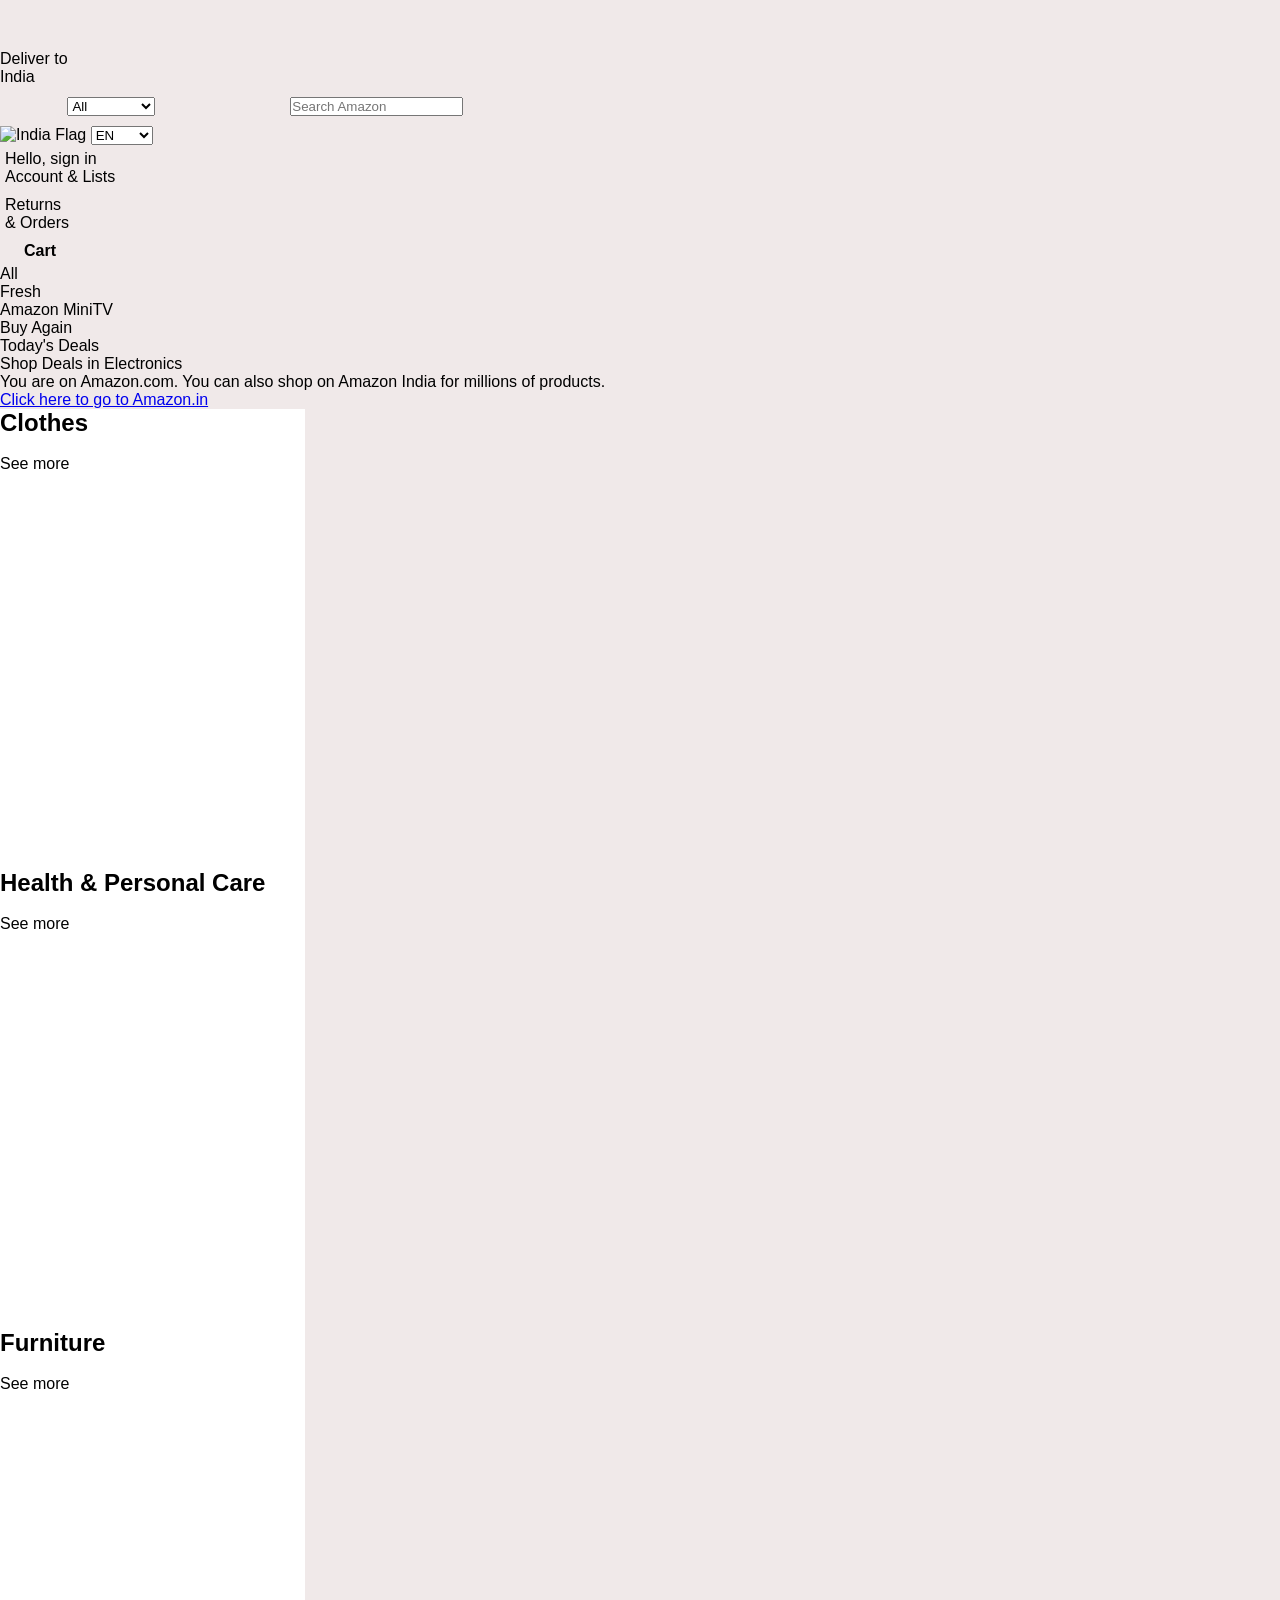
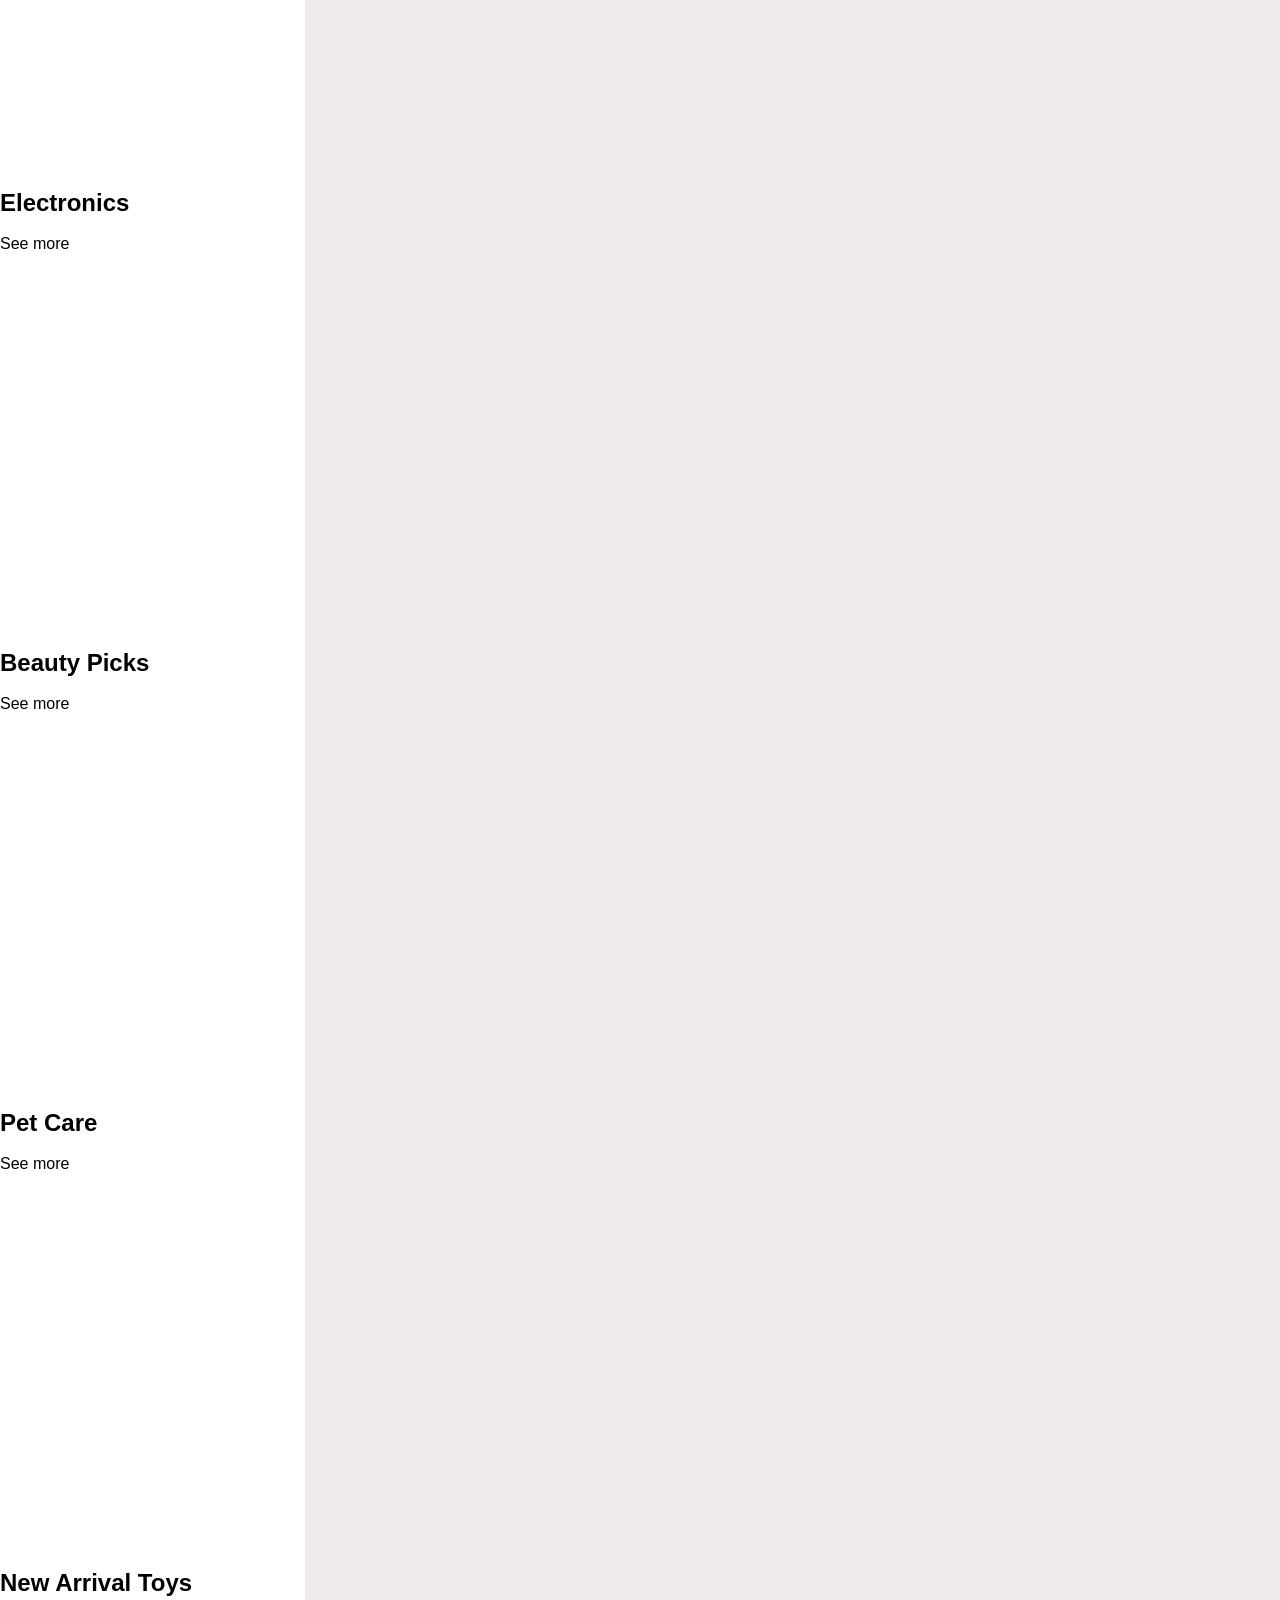
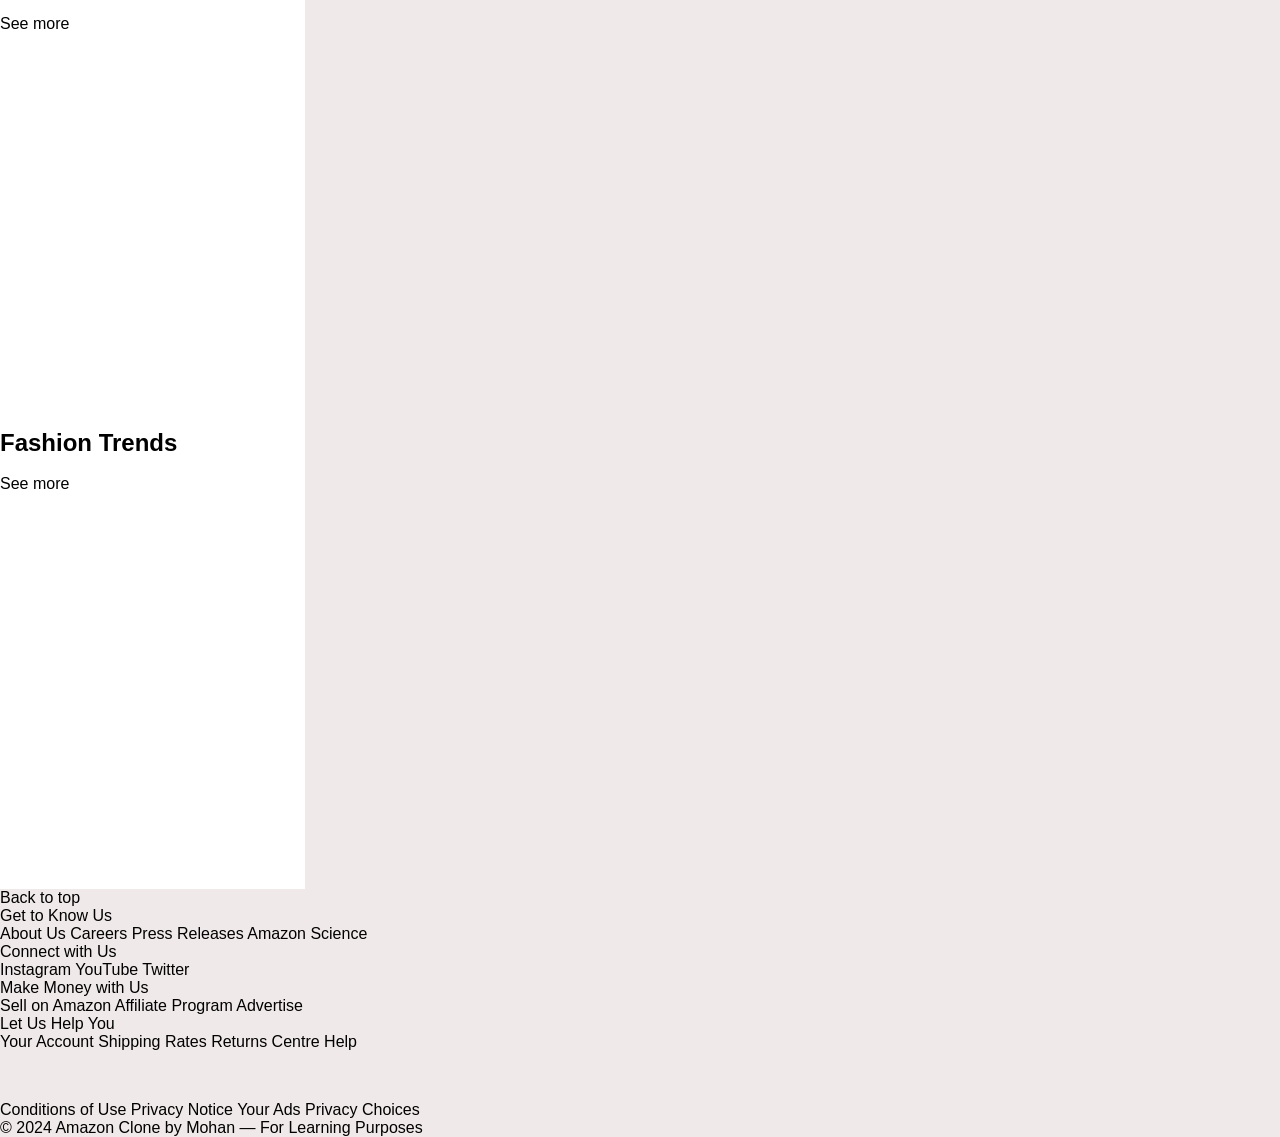
==== commit 5e686382: "Change stylesheet link from style.css to index.css" ====
--- a/index/index.html
+++ b/index/index.html
@@ -4,7 +4,7 @@
     <meta charset="UTF-8">
     <meta name="viewport" content="width=device-width, initial-scale=1.0">
     <title>Amazon Clone</title>
-    <link rel="stylesheet" href="style.css">
+    <link rel="stylesheet" href="index.css">
 </head>
 <body>
 
--- a/index/index.css
+++ b/index/index.css
@@ -0,0 +1,543 @@
+*{
+    margin: 0;
+    padding: 0;
+    box-sizing: border-box;
+    font-family: Arial, sans-serif;
+}
+:root{
+    --first-bg-color:#0f1111;
+    --second-bg-color:#222f3d;
+    --third-bg-color:rgb(238, 238, 232);
+    --text1-color:rgb(214, 214, 207);
+    --text2-color:#fff;
+    --border-color:#fff;
+    --para-color:#0756aa;
+    --footer-text-color:#fff;
+}
+body{
+    background-color: #f0e9e9;
+}
+/* Header page */
+.nav-bar{
+    width:100%;
+    height:60px;
+    display: flex;
+    justify-content: space-around;
+    align-items: center;
+    color: var(--text2-color);
+    background-color: var(--first-bg-color);
+}
+#nav-border:hover{
+    border: 1px solid var(--border-color);
+    cursor: pointer;
+}
+.logo{
+    width:100px;
+    height:50px;
+}
+.nav-add{
+    width:100px;
+    padding: 5px;
+}
+.nav-add p{
+    color: var(--text1-color);
+    margin-left: 19px;
+}
+.nav-add-icon{
+    display: flex;
+}
+.nav-search{
+    width:52%;
+    height: 40px;
+    display: flex;
+    justify-content: space-around;
+    align-items: center;
+}
+.nav-all{
+    width:50px;
+    height:40px;
+    background-color: var(--third-bg-color);
+    color: #4f5252;
+    text-align: center;
+    font-weight:lighter;
+    border: none;
+    border-bottom-left-radius: 5px;
+    border-top-left-radius: 5px;
+}
+.nav-all:hover{
+    color: #0f1111;
+    background-color: #b2bdbd;
+}
+.nav-input{
+    width: 732px;
+    height: 40px;
+    border: none;
+}
+.nav-input::placeholder{
+    font-size: 0.9rem;
+    color: #746b6b;
+    font-weight: bold;
+}
+.nav-input:focus{
+    outline: none;
+}
+.nav-search-icon{
+    width:40px;
+    height:40px;
+    display: flex;
+    justify-content: center;
+    align-items: center;
+    background-color: #febd68;
+    border-bottom-right-radius: 5px;
+    border-top-right-radius: 5px;
+}
+.nav-search-icon:hover{
+    background-color: #e3870f;
+}
+.nav-search-icon a{
+    color: #0f1111;
+    font-weight: bold;
+    font-size: 1.2rem;
+}
+.nav-lang{
+    width:80px;
+    display: flex;
+    justify-content: center;
+    align-items: center;
+    padding: 5px;
+}
+.nav-lang p{
+    font-size: 0.9rem;
+    font-weight: bold;
+}
+.lang-icon img{
+    width:30px;
+    height:20px;
+}
+.nav-signin{
+    width:135px;
+    padding: 5px;
+}
+.nav-signin a{
+    text-decoration: none;
+}
+.nav-returns{
+    width:90px;
+    padding: 5px;
+}
+.first-line{
+    font-size: 0.8rem;
+    color: var(--third-bg-color);
+}
+.second-line{
+    font-size: 1rem;
+    font-weight: bold;
+    color: var(--text2-color);
+}
+.nav-cart{
+    width:80px;
+    display: flex;
+    justify-content: center;
+    align-items: center;
+    padding: 5px;
+    font-weight: bold;
+}
+.cart-icon a{
+    color: var(--text2-color);
+    font-size: 2rem;
+}
+.nav-panel{
+    width:100%;
+    height:40px;
+    background-color: var(--second-bg-color);
+    display: flex;
+    align-items: center;
+    justify-content: flex-start;
+    gap: 30px;
+}
+.nav-menu{
+    display: flex;
+    color: var(--text2-color);
+    gap: 4px;
+    padding: 8px;
+}
+.nav-links{
+    display: flex;
+    gap:20px;
+    list-style-type: none;
+}
+.nav-links li a {
+    color: var(--text2-color);
+    text-decoration: none;
+    padding: 8px;
+}
+
+/* main page */
+.content{
+    width:98%;
+    height: 60vh;
+    background-image: url("/Amazon/hero_image1.jpg");
+    background-repeat: no-repeat;
+    background-size: cover;
+    background-attachment: scroll;
+    display: flex;
+    justify-content: center;
+    align-items: flex-end;
+    margin: auto;
+}
+.content-para{
+    width: 92%;
+    display: flex;
+    justify-content: center;
+    align-items: center;
+    background-color: #fff;
+    text-align: center;
+    padding: 8px;
+    margin: auto;
+    margin-bottom: 50px;
+}
+.content-para p a{
+    text-decoration: none;
+    color: var(--para-color);
+}
+.content-para p a:hover{
+    text-decoration: underline;
+    color: #0f1111;
+}
+.content-box{
+    width:100%;
+    height:100%;
+    display: flex;
+    flex-wrap: wrap;
+    justify-content: space-evenly;
+    margin-top: 15px;
+}
+.box{
+    width:23.8%;
+    height:460px;
+    /* height:auto; */
+    background-color: #fff;
+}
+.row-content{
+    display: flex;
+    flex-direction: column;
+    justify-content: space-evenly;
+    align-items: flex-start;
+    margin-left: 10px;
+    gap: 15px;
+}
+.row-content h2{
+    padding-top: 12px;
+}
+.row-box{
+    width:100%;
+    display: flex;
+    flex-wrap: wrap;
+    margin: auto;
+    gap: 8px;
+}
+.image-box{
+    width:48%;
+}
+.image-box p a,.image1-box p a{
+    text-decoration: none;
+    font-size: 0.8rem;
+    color: black;
+    font-weight:549;
+}
+.image img{
+    width:100%;
+    height:150px;
+}
+.img-para a{
+    font-size: 0.9rem;
+    text-decoration: none;
+    color: var(--para-color);
+    padding: 12px 0px;
+}
+.img-para a:hover{
+    color: black;
+}
+.image1 img{
+    width: 340px;
+    height: 350px;
+    margin-left: 3.2px;
+}
+.first-row{
+    width:98%;
+    height:40vh;
+    background-color: var(--text2-color);
+    margin: 16px;
+    overflow-x: scroll;
+}
+.first-row h3{
+    padding: 8px;
+}
+.content-single-row{
+    display: flex;
+    justify-content: space-between;
+    align-items: center;
+}
+.single-img{
+    margin:10px;
+}
+/* Footer */
+.footer-sign-in{
+    width:100%;
+    height:25vh;
+    display: flex;
+    flex-direction: column;
+    justify-content: center;
+    align-items: center;
+    gap: 8px;
+    /* border: 2px solid #898c90; */
+    background-color: #fff;
+    padding: 20px 0px
+}
+.footer-sign-in p{
+    font-size: 0.9rem;
+
+}
+.sign-in-btn{
+    width: 250px;
+    height:40px;
+    color: #0f1111;
+    display: flex;
+    justify-content: center;
+    align-items: center;
+    text-decoration: none;
+    background-color: #f8cc53;
+    border-radius: 20px;
+    padding: 10px;
+}
+.sign-in-btn:hover{
+    background-color: #f7c12c;
+}
+.footer-top-btn{
+    width:100%;
+    height:50px;
+    display: flex;
+    justify-content: center;
+    align-items: center;
+    background-color: #344455;
+}
+.footer-top-btn:hover{
+    background-color: #455464;
+}
+.footer-top-btn a{
+    text-decoration: none;
+    color: var(--text2-color);
+}
+.footer-icons{
+    width:100%;
+    height:20vh;
+    display: flex;
+    justify-content: center;
+    align-items: center;
+    column-gap: 30px;
+    background-color: var(--second-bg-color);
+    color: var(--text1-color);
+    font-size: 0.9rem;
+    border-top: 1px solid var(--text1-color);
+}
+.footer-logos{
+    height: 50px;
+    display: flex;
+    gap: 5px;
+    border: 2px solid var(--text1-color);
+    padding: 12px;
+}
+.footer-links{
+    width:100%;
+    height:50vh;
+    background-color: var(--second-bg-color);
+    display: flex;
+    justify-content: space-evenly;
+    /* align-items: center; */
+}
+.foot-links{
+    margin-top: 50px;
+    display: flex;
+    flex-direction: column;
+    gap:10px
+}
+.foot-links h4{
+    color: var(--text2-color);
+}
+.foot-links li{
+    list-style-type: none;
+}
+.foot-links a{
+    text-decoration: none;
+    color: var(--text1-color);
+}
+.foot-links a:hover{
+    text-decoration: underline;
+    
+}
+.footer-bottom-line{
+    width:100%;
+    height:20vh;
+    background-color: var(--first-bg-color);
+}
+.foot-bottom-line {
+    width:50%;
+    height:10vh;
+    display: flex;
+    justify-content: space-around;
+    align-items: center;
+    margin: auto;
+}
+.footer-bottom-line li{
+    list-style-type: none;
+}
+.footer-bottom-line a,.footer-bottom-line p{
+    text-decoration: none;
+    color: var(--text1-color);
+    font-size: 0.8rem;
+    text-align: center;
+}
+.footer-bottom-line a:hover{
+    text-decoration: underline;
+}
+
+/* ------------------ Responsive Design ------------------ */
+
+/* Tablet view (max-width: 1024px) */
+@media (max-width: 1024px) {
+    .nav-bar {
+        flex-wrap: wrap;
+        height: auto;
+        justify-content: space-between;
+        padding: 10px;
+    }
+    .nav-search {
+        width: 45%;
+        margin-top: 10px;
+    }
+    .nav-input {
+        width: 100%;
+    }
+    .nav-links {
+        flex-wrap: wrap;
+        gap: 10px;
+    }
+    .nav-add,.nav-lang, .nav-returns, .nav-cart,.nav-hidden {
+        display: none;
+    }
+    .nav-panel{
+        height: 50px;
+    }
+    .content-box {
+        flex-wrap: wrap;
+        justify-content: center;
+    }
+    .box {
+        width: 45%;
+        margin-bottom: 15px;
+    }
+    .footer-links {
+        flex-wrap: wrap;
+        height: auto;
+        text-align: center;
+        padding-bottom: 20px;
+    }
+    .foot-links {
+        margin-top: 30px;
+        width: 45%;
+    }
+    .footer-icons {
+        flex-direction: column;
+        height: auto;
+        padding: 10px;
+        text-align: center;
+    }
+    .footer-bottom-line {
+        height: auto;
+        padding: 10px;
+    }
+    /* for login page */
+
+}
+
+/* Mobile view (max-width: 600px) */
+@media (max-width: 600px) {
+    .nav-bar {
+        flex-direction: column;
+        height: auto;
+        padding: 10px 0;
+        gap: 8px;
+    }
+    .nav-search {
+        width: 45%;
+        flex-direction: row;
+        margin: 10px 0;
+    }
+    .nav-all, .nav-input, .nav-search-icon {
+        height: 35px;
+    }
+    .nav-input {
+        width: 70%;
+    }
+    .nav-lang, .nav-returns, .nav-cart,.nav-hidden {
+        display: none;
+    }
+    .nav-panel {
+        flex-wrap: wrap;
+        justify-content: center;
+        gap: 10px;
+        height: 50px;
+        text-align: center;
+        padding: 5px;
+    }
+    .content {
+        height: 40vh;
+        background-position: center;
+    }
+    .content-box {
+        flex-direction: column;
+        align-items: center;
+    }
+    .box {
+        width: 90%;
+        height: auto;
+    }
+    .image img {
+        width: 100%;
+        height: auto;
+    }
+    .first-row {
+        width: 100%;
+        overflow-x: scroll;
+    }
+    .footer-sign-in {
+        text-align: center;
+        padding: 10px;
+    }
+    .footer-links {
+        flex-direction: column;
+        align-items: center;
+        height: auto;
+    }
+    .foot-links {
+        width: 80%;
+        margin: 15px 0;
+    }
+    .footer-icons {
+        flex-direction: column;
+        gap: 10px;
+        padding: 10px;
+        height: auto;
+    }
+    .foot-bottom-line {
+        flex-direction: column;
+        gap: 10px;
+        width: 90%;
+        height: auto;
+        text-align: center;
+    }
+}
+
+
+
+
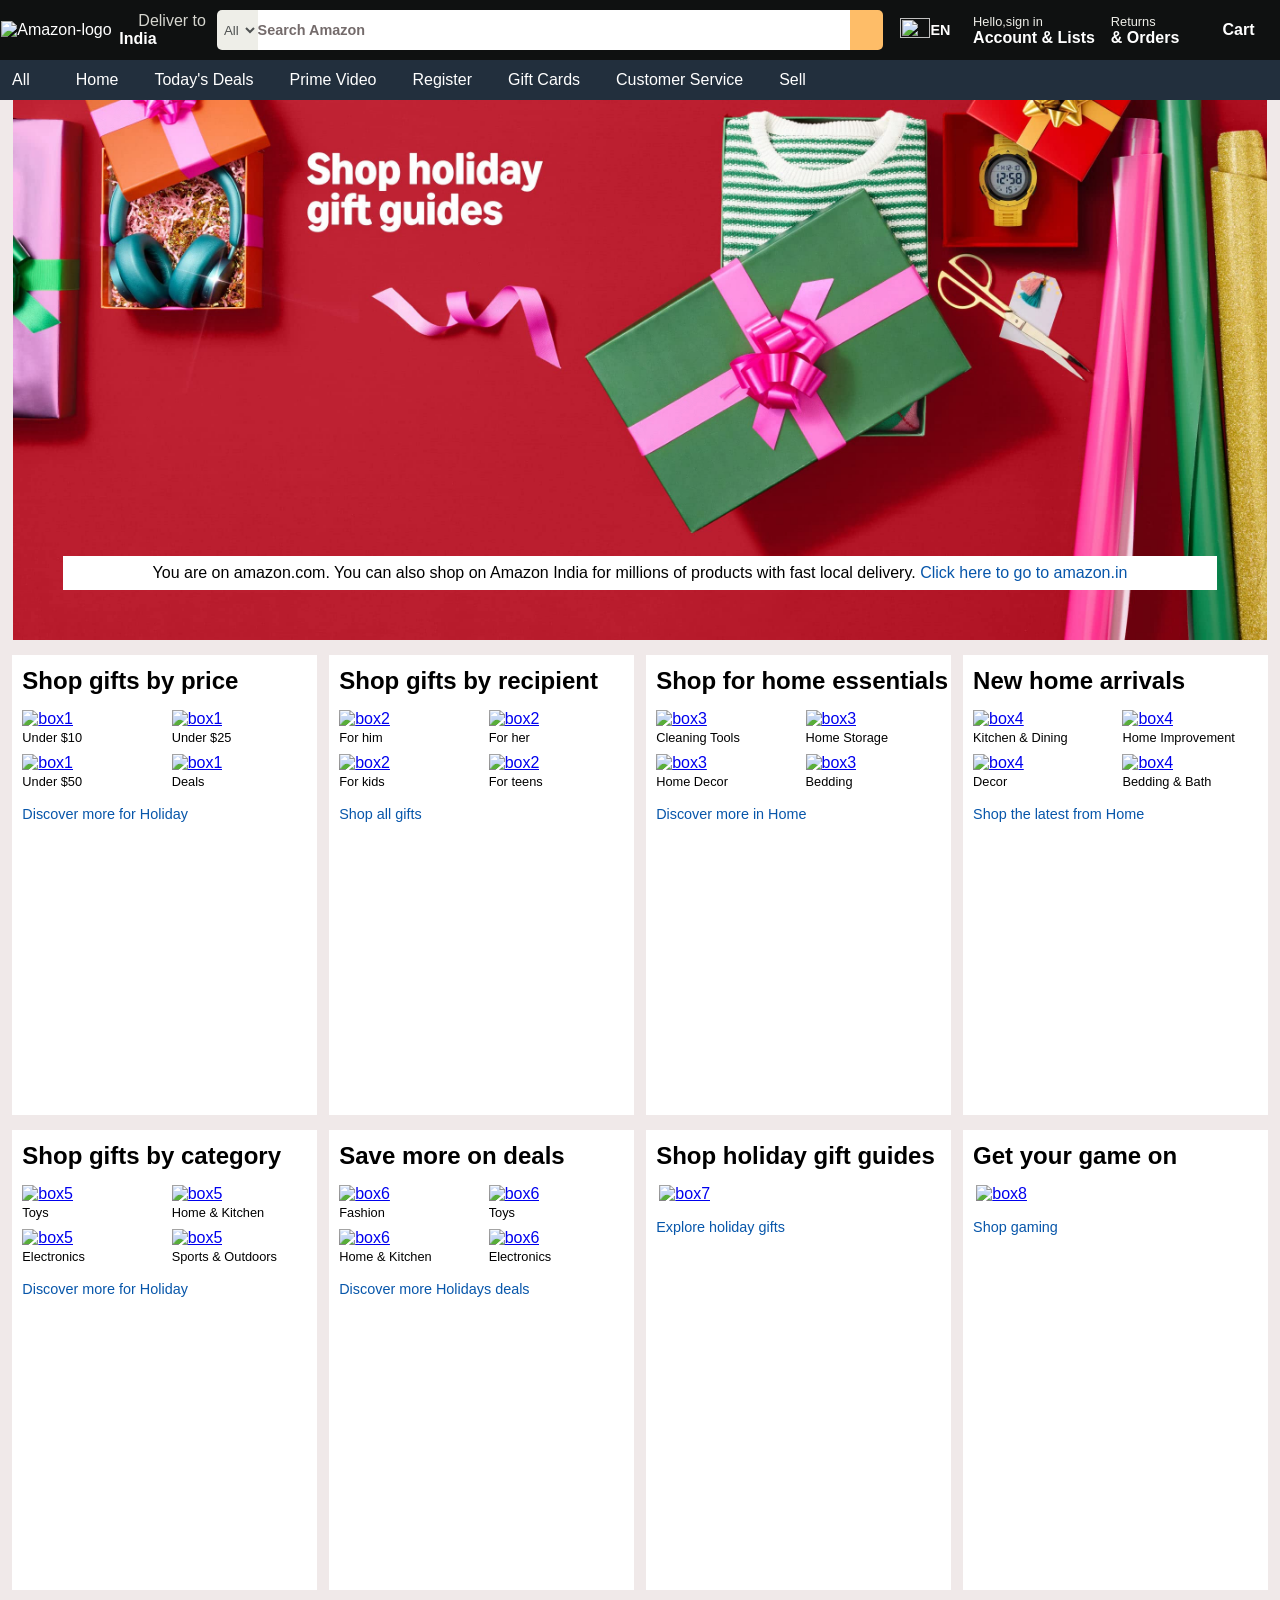
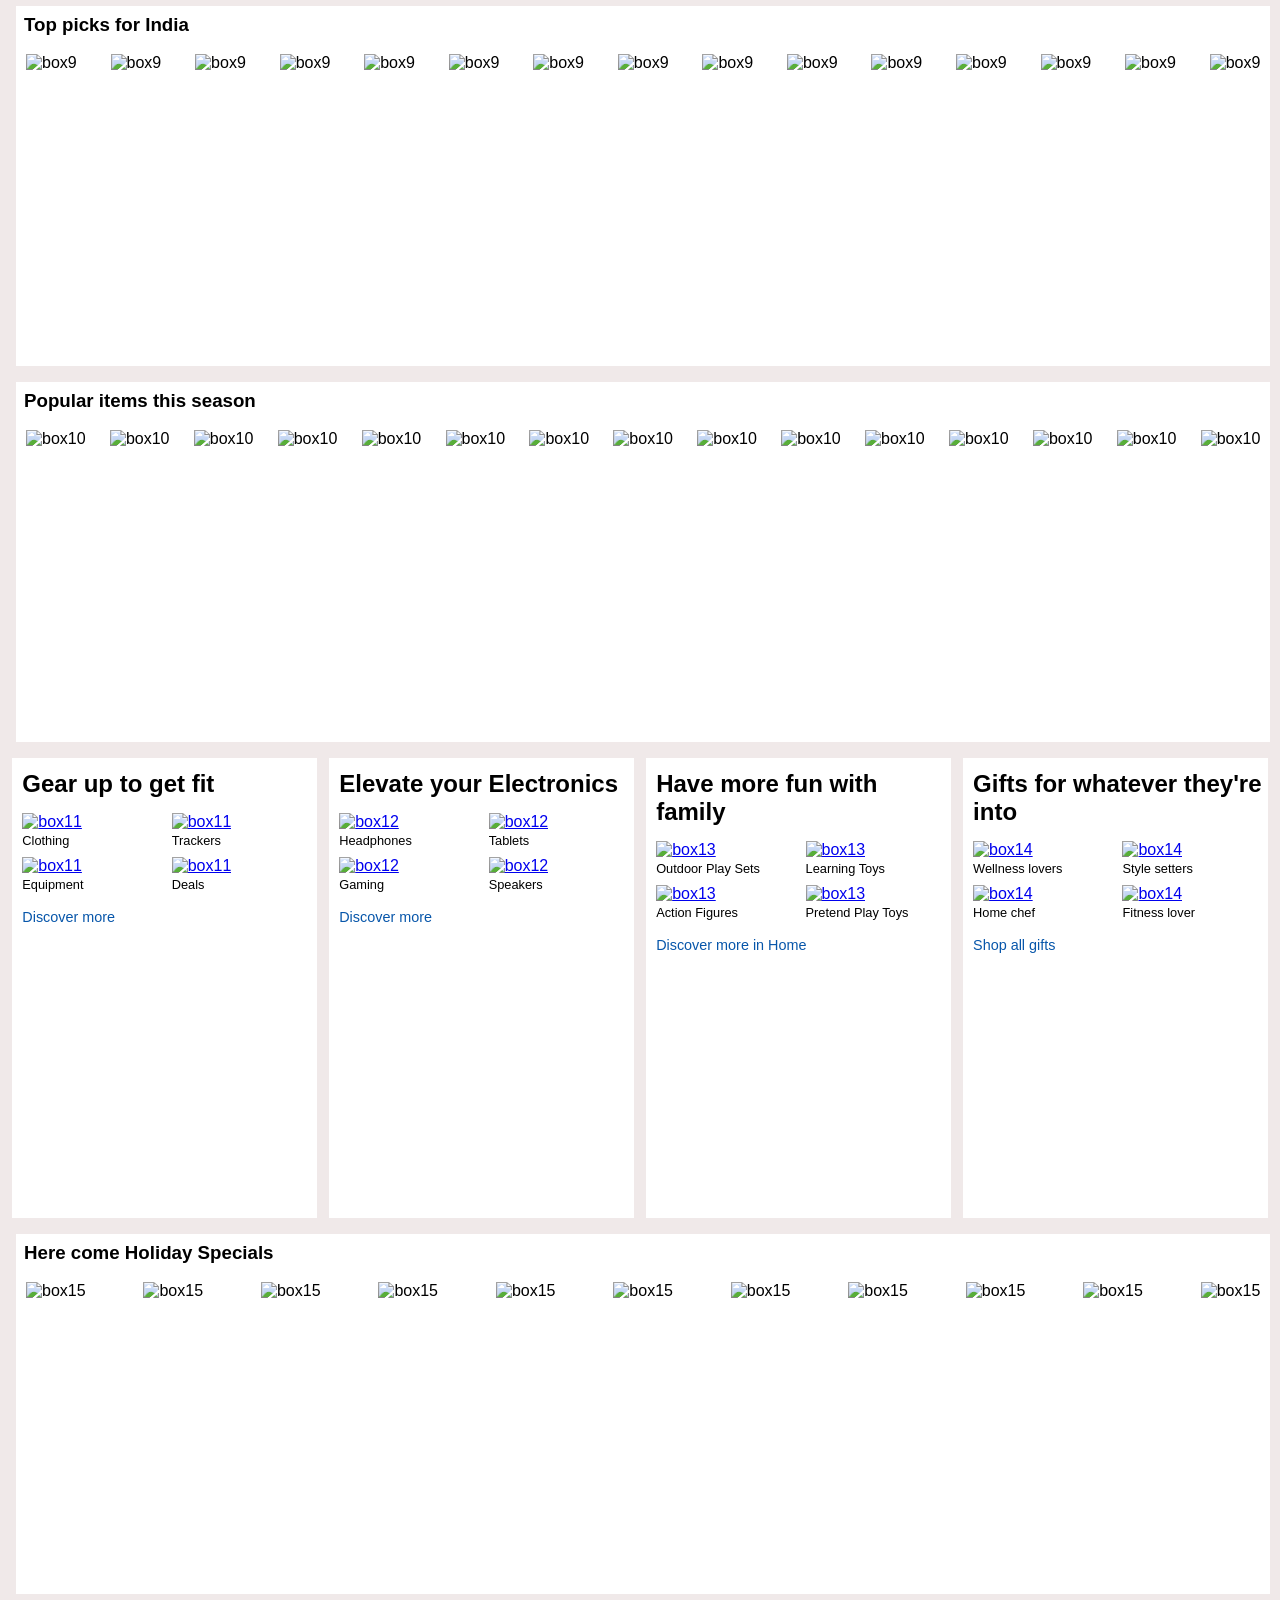
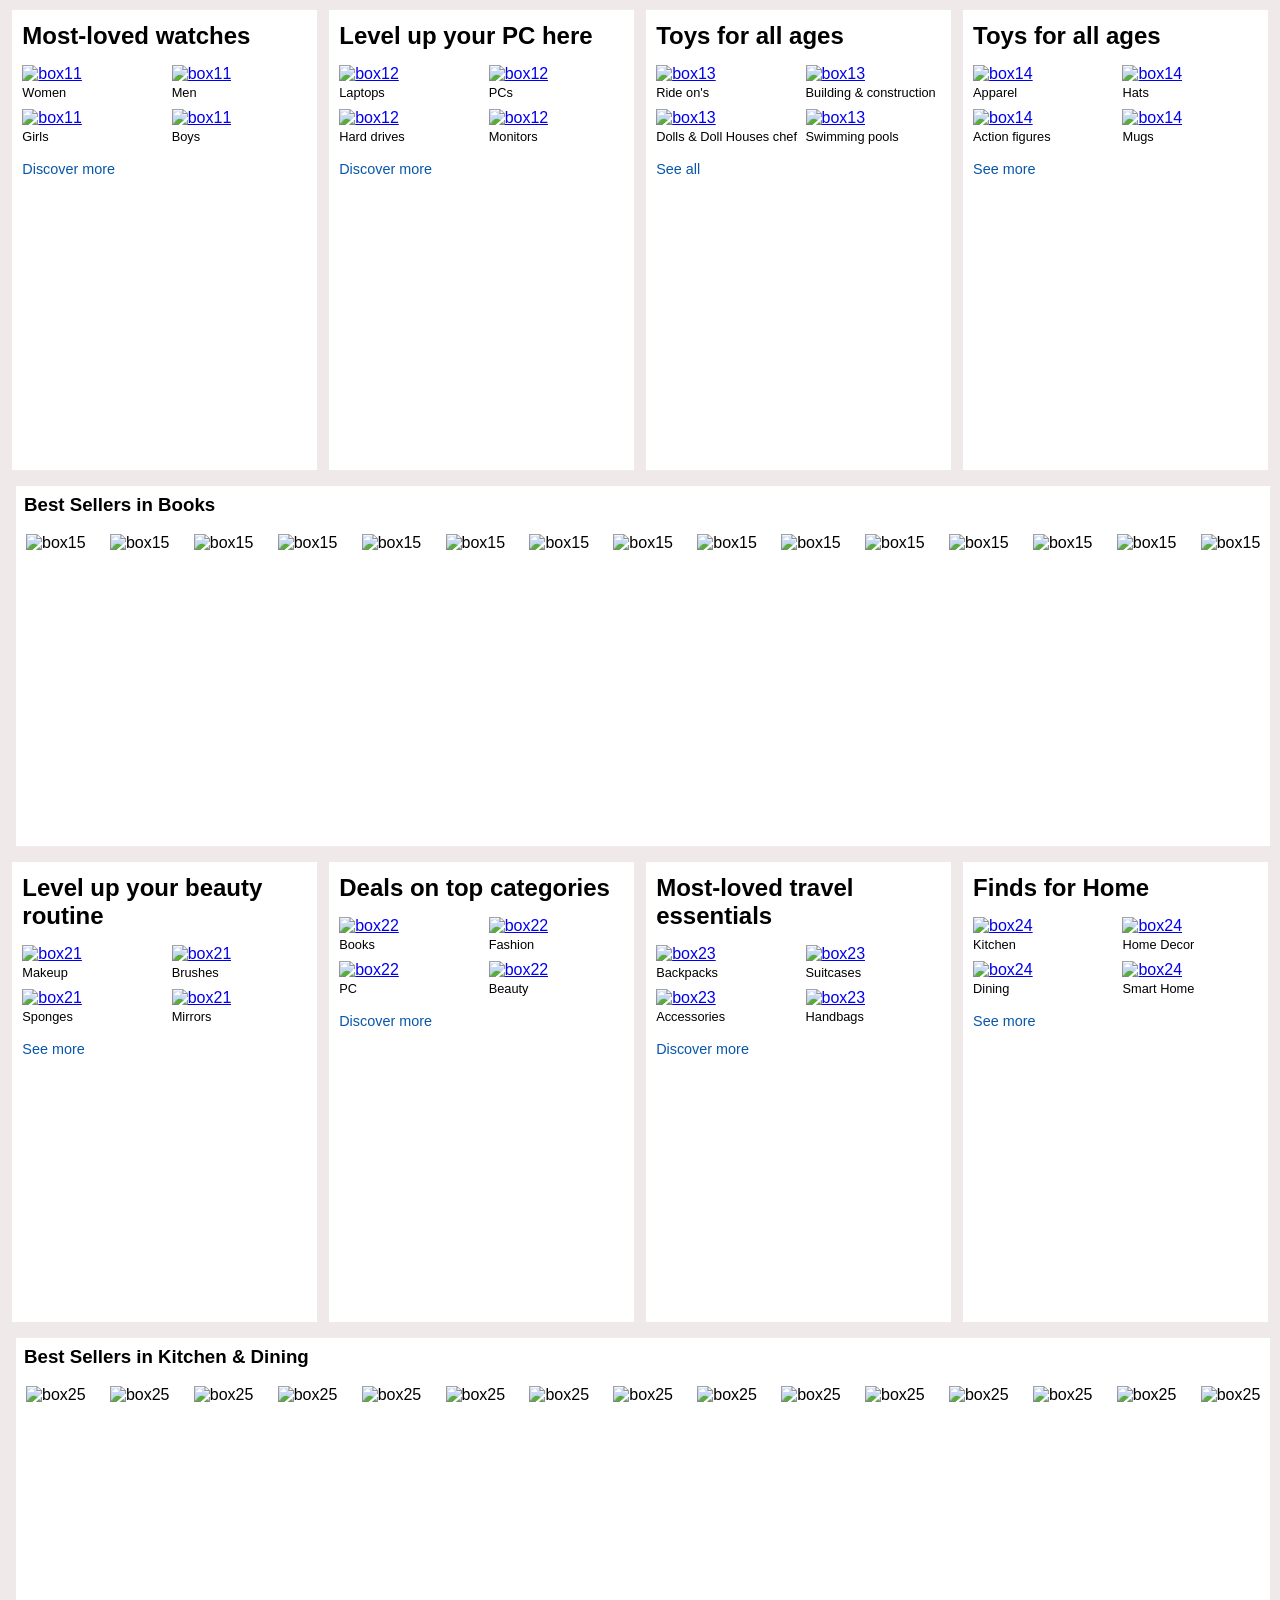
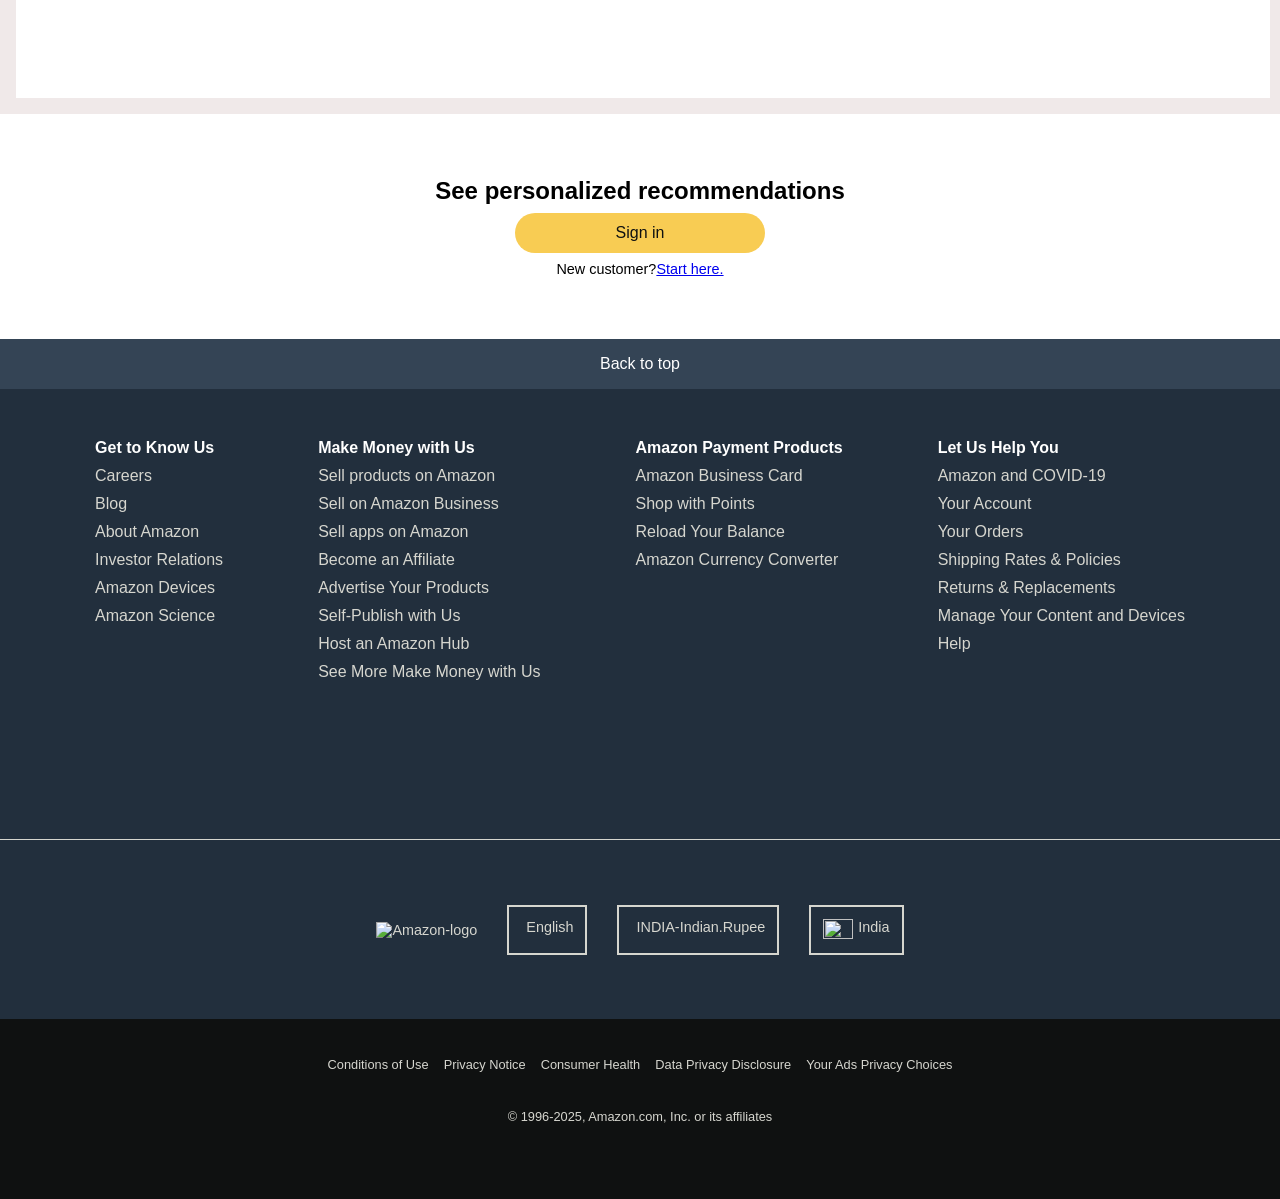
==== commit 4ebcd8cc: "Update index.html" ====
--- a/index/index.html
+++ b/index/index.html
@@ -3,221 +3,748 @@
 <head>
     <meta charset="UTF-8">
     <meta name="viewport" content="width=device-width, initial-scale=1.0">
-    <title>Amazon Clone</title>
+    <meta name="title" content="Amazon.in - Online Shopping site in India: Shop Online for Mobiles, Books, Watches, Shoes and More">
+    <meta name="description" content="Amazon.in offers great deals on mobiles, laptops, books, electronics, fashion, home essentials and more. Enjoy fast delivery, secure payments and easy returns.">
+    <meta name="Siva Kumar" content="Amazon Website">
+    <title>Amazon.com</title>
     <link rel="stylesheet" href="index.css">
+    <link rel="stylesheet" href="https://cdnjs.cloudflare.com/ajax/libs/font-awesome/7.0.0/css/all.min.css" integrity="sha512-DxV+EoADOkOygM4IR9yXP8Sb2qwgidEmeqAEmDKIOfPRQZOWbXCzLC6vjbZyy0vPisbH2SyW27+ddLVCN+OMzQ==" crossorigin="anonymous" referrerpolicy="no-referrer"/>
+    <link rel="shortcut icon" href="amazon-favicon.png" type="image/x-icon">
+
 </head>
 <body>
-
-<header>
-    <!-- Navbar -->
-    <div class="navbar">
-        <div class="nav-logo border">
-            <div class="logo"></div>
-        </div>
-
-        <div class="nav-address border">
-            <p class="add-first">Deliver to</p>
-            <div class="add-icon">
-                <i class="fa-solid fa-location-dot"></i>
-                <p class="add-second">India</p>
-            </div>
-        </div>
-
-        <div class="nav-search">
-            <select class="search-select">
-                <option>All</option>
-                <option>Alexa</option>
-                <option>Electronics</option>
-            </select>
-
-            <input placeholder="Search Amazon" class="search-input">
-            <div class="search-icon">
-                <i class="fa-solid fa-magnifying-glass"></i>
-            </div>
-        </div>
-
-        <div class="nav-language border">
-            <img src="images/india.png" alt="India Flag">
-            <select class="lang-select">
-                <option>EN</option>
-                <option>Telugu</option>
-                <option>Hindi</option>
-            </select>
-        </div>
-
-        <div class="nav-signin border">
-            <p><span>Hello, sign in</span></p>
-            <p class="nav-second">Account & Lists</p>
-        </div>
-
-        <div class="nav-returns border">
-            <p><span>Returns</span></p>
-            <p class="nav-second">& Orders</p>
-        </div>
-
-        <div class="nav-cart border">
-            <i class="fa-solid fa-cart-shopping"></i>
-            Cart
-        </div>
-    </div>
-
-    <!-- Panel -->
-    <div class="panel">
-        <div class="panel-all">
-            <i class="fa-solid fa-bars"></i>
-            All
-        </div>
-
-        <div class="panel-options">
-            <p>Fresh</p>
-            <p>Amazon MiniTV</p>
-            <p>Buy Again</p>
-            <p>Today's Deals</p>
-        </div>
-
-        <div class="panel-deals">
-            Shop Deals in Electronics
-        </div>
-    </div>
-</header>
-
-<!-- Hero Section -->
-<div class="hero-section">
-    <div class="hero-message">
-        <p>You are on Amazon.com. You can also shop on Amazon India for millions of products.</p>
-        <a href="https://www.amazon.in">Click here to go to Amazon.in</a>
-    </div>
-</div>
-
-<!-- Shop Section -->
-<div class="shop-section">
-
-    <div class="box">
-        <div class="box-content">
-            <h2>Clothes</h2>
-            <img src="images/box1_image.jpg" alt="">
-            <p>See more</p>
-        </div>
-    </div>
-
-    <div class="box">
-        <div class="box-content">
-            <h2>Health & Personal Care</h2>
-            <img src="images/box2_image.jpg" alt="">
-            <p>See more</p>
-        </div>
-    </div>
-
-    <div class="box">
-        <div class="box-content">
-            <h2>Furniture</h2>
-            <img src="images/box3_image.jpg" alt="">
-            <p>See more</p>
-        </div>
-    </div>
-
-    <div class="box">
-        <div class="box-content">
-            <h2>Electronics</h2>
-            <img src="images/box4_image.jpg" alt="">
-            <p>See more</p>
-        </div>
-    </div>
-</div>
-
-<!-- More Boxes -->
-<div class="shop-section">
-
-    <div class="box">
-        <div class="box-content">
-            <h2>Beauty Picks</h2>
-            <img src="images/box5_image.jpg" alt="">
-            <p>See more</p>
-        </div>
-    </div>
-
-    <div class="box">
-        <div class="box-content">
-            <h2>Pet Care</h2>
-            <img src="images/box6_image.jpg" alt="">
-            <p>See more</p>
-        </div>
-    </div>
-
-    <div class="box">
-        <div class="box-content">
-            <h2>New Arrival Toys</h2>
-            <img src="images/box7_image.jpg" alt="">
-            <p>See more</p>
-        </div>
-    </div>
-
-    <div class="box">
-        <div class="box-content">
-            <h2>Fashion Trends</h2>
-            <img src="images/box8_image.jpg" alt="">
-            <p>See more</p>
-        </div>
-    </div>
-</div>
-
-<footer>
-    <!-- Back to top -->
-    <div class="foot-panel1">
-        Back to top
-    </div>
-
-    <div class="foot-panel2">
-        <ul>
-            <p>Get to Know Us</p>
-            <a>About Us</a>
-            <a>Careers</a>
-            <a>Press Releases</a>
-            <a>Amazon Science</a>
-        </ul>
-
-        <ul>
-            <p>Connect with Us</p>
-            <a>Instagram</a>
-            <a>YouTube</a>
-            <a>Twitter</a>
-        </ul>
-
-        <ul>
-            <p>Make Money with Us</p>
-            <a>Sell on Amazon</a>
-            <a>Affiliate Program</a>
-            <a>Advertise</a>
-        </ul>
-
-        <ul>
-            <p>Let Us Help You</p>
-            <a>Your Account</a>
-            <a>Shipping Rates</a>
-            <a>Returns Centre</a>
-            <a>Help</a>
-        </ul>
-    </div>
-
-    <div class="foot-panel3">
-        <div class="logo"></div>
-    </div>
-
-    <div class="foot-panel4">
-        <div class="pages">
-            <a>Conditions of Use</a>
-            <a>Privacy Notice</a>
-            <a>Your Ads Privacy Choices</a>
-        </div>
-
-        <div class="copyright">
-            © 2024 Amazon Clone by Mohan — For Learning Purposes
-        </div>
-    </div>
-</footer>
-
-<!-- These icons require FontAwesome -->
-<script src="https://kit.fontawesome.com/a076d05399.js" crossorigin="anonymous"></script>
-
+    <header>
+        <nav id="home" class="nav-bar">
+            <div class="nav-logo">
+                <img class="logo" id="nav-border" src="/Amazon-Clone/Amazon/amazon_logo.png" alt="Amazon-logo">
+            </div>
+            <div class="nav-add" id="nav-border">
+                <p>Deliver to</p>
+                <div class="nav-add-icon">
+                    <i class="fa-solid fa-location-dot"></i>
+                    <h4>India</h4>
+                </div>
+            </div>
+            <div class="nav-search">
+                <select class="nav-all">
+                    <option>All</option>
+                </select>
+                <input type="search" placeholder="Search Amazon" class="nav-input">
+                <div class="nav-search-icon">
+                    <a href="#"><i class="fa-solid fa-magnifying-glass"></i></a>
+                </div>
+            </div>
+            <div class="nav-lang" id="nav-border">
+                <div class="lang-icon"><img src="/Amazon-Clone/Amazon/India-flag.jpeg" alt=""></div>
+                <p>EN</p>
+            </div>
+            <div class="nav-signin" id="nav-border"><a href="Login-page.html">
+                <p class="first-line">Hello,sign in</p>
+                <p class="second-line">Account & Lists</p></a>
+            </div>
+            <div class="nav-returns" id="nav-border">
+                <p class="first-line">Returns</p>
+                <p class="second-line">& Orders</p>
+            </div>
+            <div class="nav-cart" id="nav-border">
+                <div class="cart-icon"><a href="#"><i class="fa-solid fa-cart-shopping"></i></a></div>
+                <p class="cart-pare">Cart</p>
+            </div>
+        </nav>
+        <nav class="nav-panel">
+            <div class="nav-menu" id="nav-border">
+                <div class="menu-icon"><i class="fa-solid fa-bars"></i></div>
+                <p>All</p>
+            </div>
+            <div class="nav-links">
+                <li><a id="nav-border" href="index.html">Home</a></li>
+                <li class="nav-hidden"><a id="nav-border" href="#">Today's Deals</a></li>
+                <li><a id="nav-border" href="#">Prime Video </a></li>
+                <li class="nav-hidden"><a id="nav-border" href="#">Register</a></li>
+                <li class="nav-hidden"><a id="nav-border" href="#">Gift Cards</a></li>
+                <li><a id="nav-border" href="customer-service-page.html">Customer Service</a></li>
+                <li class="nav-hidden"><a id="nav-border" href="#">Sell</a></li>
+            </div>
+        </nav>
+    </header>
+    <main>
+        <div class="content">
+            <div class="content-para">
+                <p>You are on amazon.com. You can also shop on Amazon India for millions of products with fast local delivery. <a href="#">Click here to go to amazon.in</a></p>
+            </div>
+        </div>
+        <div class="content-box">
+            <!--Row-1-box-1-->
+            <div class="box">
+                <div class="row-content">
+                    <h2>Shop gifts by price</h2>
+                    <div class="row-box">
+                        <div class="image-box">
+                            <div class="image"><a href="#"><img src="/Amazon-Clone/Amazon/row1/box-1-1.jpg" alt="box1"></a></div>
+                            <p><a href="#">Under $10</a></p>
+                        </div>
+                        <div class="image-box">
+                            <div class="image"><a href="#"><img src="/Amazon-Clone/Amazon/row1/box-1-2.jpg" alt="box1"></a></div>
+                            <p><a href="#">Under $25</a></p>
+                        </div>
+                        <div class="image-box">
+                            <div class="image"><a href="#"><img src="/Amazon-Clone/Amazon/row1/box-1-3.jpg" alt="box1"></a></div>
+                            <p><a href="#">Under $50</a></p>
+                        </div>
+                        <div class="image-box">
+                            <div class="image"><a href="#"><img src="/Amazon-Clone/Amazon/row1/box-1-4.jpg" alt="box1"></a></div>
+                            <p><a hre
+                                f="#">Deals</a></p>
+                        </div>
+                    </div>
+                    <p class="img-para"><a href="">Discover more for Holiday</a></p>
+                </div>
+            </div>
+            <!--Row-1-box-2-->
+            <div class="box">
+                <div class="row-content">
+                    <h2>Shop gifts by recipient</h2>
+                    <div class="row-box">
+                        <div class="image-box">
+                            <div class="image"><a href="#"><img src="/Amazon-Clone/Amazon/row1/box-2-1.jpg" alt="box2"></a></div>
+                            <p><a href="#">For him</a></p>
+                        </div>
+                        <div class="image-box">
+                            <div class="image"><a href="#"><img src="/Amazon-Clone/Amazon/row1/box-2-2.jpg" alt="box2"></a></div>
+                            <p><a href="#">For her</a></p>
+                        </div>
+                        <div class="image-box">
+                            <div class="image"><a href="#"><img src="/Amazon-Clone/Amazon/row1/box-2-3.jpg" alt="box2"></a></div>
+                            <p><a href="#">For kids</a></p>
+                        </div>
+                        <div class="image-box">
+                            <div class="image"><a href="#"><img src="/Amazon-Clone/Amazon/row1/box-2-4.jpg" alt="box2"></a></div>
+                            <p><a href="#">For teens</a></p>
+                        </div>
+                    </div>
+                    <p class="img-para"><a href="">Shop all gifts</a></p>
+                </div>
+            </div>
+            <!--Row-1-box-3-->
+            <div class="box">
+                <div class="row-content">
+                    <h2>Shop for home essentials</h2>
+                    <div class="row-box">
+                        <div class="image-box">
+                            <div class="image"><a href="#"><img src="/Amazon-Clone/Amazon/row1/box-3-1.jpg" alt="box3"></a></div>
+                            <p><a href="#">Cleaning Tools</a></p>
+                        </div>
+                        <div class="image-box">
+                            <div class="image"><a href="#"><img src="/Amazon-Clone/Amazon/row1/box-3-2.jpg" alt="box3"></a></div>
+                            <p><a href="#">Home Storage</a></p>
+                        </div>
+                        <div class="image-box">
+                            <div class="image"><a href="#"><img src="/Amazon-Clone/Amazon/row1/box-3-3.jpg" alt="box3"></a></div>
+                            <p><a href="#">Home Decor</a></p>
+                        </div>
+                        <div class="image-box">
+                            <div class="image"><a href="#"><img src="/Amazon-Clone/Amazon/row1/box-3-4.jpg" alt="box3"></a></div>
+                            <p><a href="#">Bedding</a></p>
+                        </div>
+                    </div>
+                    <p class="img-para"><a href="">Discover more in Home</a></p>
+                </div>
+            </div>
+            <!--Row-1-box-4-->
+            <div class="box">
+                <div class="row-content">
+                    <h2>New home arrivals</h2>
+                    <div class="row-box">
+                        <div class="image-box">
+                            <div class="image"><a href="#"><img src="/Amazon-Clone/Amazon//row1/box-4-1.jpg" alt="box4"></a></div>
+                            <p><a href="#">Kitchen & Dining</a></p>
+                        </div>
+                        <div class="image-box">
+                            <div class="image"><a href="#"><img src="/Amazon-Clone/Amazon//row1/box-4-2.jpg" alt="box4"></a></div>
+                            <p><a href="#">Home Improvement</a></p>
+                        </div>
+                        <div class="image-box">
+                            <div class="image"><a href="#"><img src="/Amazon-Clone/Amazon//row1/box-4-3.jpg" alt="box4"></a></div>
+                            <p><a href="#">Decor</a></p>
+                        </div>
+                        <div class="image-box">
+                            <div class="image"><a href="#"><img src="/Amazon-Clone/Amazon//row1/box-4-4.jpg" alt="box4"></a></div>
+                            <p><a href="#">Bedding & Bath</a></p>
+                        </div>
+                    </div>
+                    <p class="img-para"><a href="">Shop the latest from Home</a></p>
+                </div>
+            </div>
+        </div>
+        <div class="content-box">
+            <!--Row-2-box-5-->
+            <div class="box">
+                <div class="row-content">
+                    <h2>Shop gifts by category</h2>
+                    <div class="row-box">
+                        <div class="image-box">
+                            <div class="image"><a href="#"><img src="/Amazon-Clone/Amazon//row2/box-5-1.jpg" alt="box5"></a></div>
+                            <p><a href="#">Toys</a></p>
+                        </div>
+                        <div class="image-box">
+                            <div class="image"><a href="#"><img src="/Amazon-Clone/Amazon//row2/box-5-2.jpg" alt="box5"></a></div>
+                            <p><a href="#">Home & Kitchen</a></p>
+                        </div>
+                        <div class="image-box">
+                            <div class="image"><a href="#"><img src="/Amazon-Clone/Amazon//row2/box-5-3.jpg" alt="box5"></a></div>
+                            <p><a href="#">Electronics</a></p>
+                        </div>
+                        <div class="image-box">
+                            <div class="image"><a href="#"><img src="/Amazon-Clone/Amazon//row2/box-5-4.jpg" alt="box5"></a></div>
+                            <p><a href="#">Sports & Outdoors</a></p>
+                        </div>
+                    </div>
+                    <p class="img-para"><a href="">Discover more for Holiday</a></p>
+                </div>
+            </div>
+            <!--Row-2-box-6-->
+            <div class="box">
+                <div class="row-content">
+                    <h2>Save more on deals</h2>
+                    <div class="row-box">
+                        <div class="image-box">
+                            <div class="image"><a href="#"><img src="/Amazon-Clone/Amazon//row2/box-6-1.jpg" alt="box6"></a></div>
+                            <p><a href="#">Fashion</a></p>
+                        </div>
+                        <div class="image-box">
+                            <div class="image"><a href="#"><img src="/Amazon-Clone/Amazon//row2/box-6-2.jpg" alt="box6"></a></div>
+                            <p><a href="#">Toys</a></p>
+                        </div>
+                        <div class="image-box">
+                            <div class="image"><a href="#"><img src="/Amazon-Clone/Amazon//row2/box-6-3.jpg" alt="box6"></a></div>
+                            <p><a href="#">Home & Kitchen</a></p>
+                        </div>
+                        <div class="image-box">
+                            <div class="image"><a href="#"><img src="/Amazon-Clone/Amazon//row2/box-6-4.jpg" alt="box6"></a></div>
+                            <p><a href="#">Electronics</a></p>
+                        </div>
+                    </div>
+                    <p class="img-para"><a href="">Discover more Holidays deals</a></p>
+                </div>
+            </div>
+            <!--Row-2-box-7-->
+            <div class="box">
+                <div class="row-content">
+                    <h2>Shop holiday gift guides</h2>
+                    <div class="row-box">
+                        <div class="image1-box">
+                            <div class="image1"><a href="#"><img src="/Amazon-Clone/Amazon/row2/box-7.jpg" alt="box7"></a></div>
+                        </div>
+                    </div>
+                    <p class="img-para"><a href="">Explore holiday gifts</a></p>
+                </div>
+            </div>
+            <!--Row-2-box-8-->
+            <div class="box">
+                <div class="row-content">
+                    <h2>Get your game on</h2>
+                    <div class="row-box">
+                        <div class="image1-box">
+                            <div class="image1"><a href="#"><img src="/Amazon-Clone/Amazon/row2/box-8.jpg" alt="box8"></a></div>
+                        </div>
+                    </div>
+                    <p class="img-para"><a href="">Shop gaming</a></p>
+                </div>
+            </div>
+        </div>
+        <!--Row-3-box-9-->
+        <div class="first-row">
+            <h3>Top picks for India</h3>
+            <div class="single-row">
+                <div class="content-single-row">
+                    <div class="single-img"><img src="/Amazon-Clone/Amazon/box9/box-9-1.jpg" alt="box9"></div>
+                    <div class="single-img"><img src="/Amazon-Clone/Amazon/box9/box-9-2.jpg" alt="box9"></div>
+                    <div class="single-img"><img src="/Amazon-Clone/Amazon/box9/box-9-3.jpg" alt="box9"></div>
+                    <div class="single-img"><img src="/Amazon-Clone/Amazon/box9/box-9-4.jpg" alt="box9"></div>
+                    <div class="single-img"><img src="/Amazon-Clone/Amazon/box9/box-9-5.jpg" alt="box9"></div>
+                    <div class="single-img"><img src="/Amazon-Clone/Amazon/box9/box-9-6.jpg" alt="box9"></div>
+                    <div class="single-img"><img src="/Amazon-Clone/Amazon/box9/box-9-7.jpg" alt="box9"></div>
+                    <div class="single-img"><img src="/Amazon-Clone/Amazon/box9/box-9-8.jpg" alt="box9"></div>
+                    <div class="single-img"><img src="/Amazon-Clone/Amazon/box9/box-9-9.jpg" alt="box9"></div>
+                    <div class="single-img"><img src="/Amazon-Clone/Amazon/box9/box-9-10.jpg" alt="box9"></div>
+                    <div class="single-img"><img src="/Amazon-Clone/Amazon/box9/box-9-11.jpg" alt="box9"></div>
+                    <div class="single-img"><img src="/Amazon-Clone/Amazon/box9/box-9-12.jpg" alt="box9"></div>
+                    <div class="single-img"><img src="/Amazon-Clone/Amazon/box9/box-9-13.jpg" alt="box9"></div>
+                    <div class="single-img"><img src="/Amazon-Clone/Amazon/box9/box-9-14.jpg" alt="box9"></div>
+                    <div class="single-img"><img src="/Amazon-Clone/Amazon/box9/box-9-15.jpg" alt="box9"></div>
+                </div>
+            </div>
+        </div>
+        <!--Row-4-box-10-->
+        <div class="first-row">
+            <h3>Popular items this season</h3>
+            <div class="single-row">
+                <div class="content-single-row">
+                    <div class="single-img"><img src="/Amazon-Clone/Amazon/box10/box-10-2.jpg" alt="box10"></div>
+                    <div class="single-img"><img src="/Amazon-Clone/Amazon/box10/box-10-3.jpg" alt="box10"></div>
+                    <div class="single-img"><img src="/Amazon-Clone/Amazon/box10/box-10-4.jpg" alt="box10"></div>
+                    <div class="single-img"><img src="/Amazon-Clone/Amazon/box10/box-10-5.jpg" alt="box10"></div>
+                    <div class="single-img"><img src="/Amazon-Clone/Amazon/box10/box-10-6.jpg" alt="box10"></div>
+                    <div class="single-img"><img src="/Amazon-Clone/Amazon/box10/box-10-7.jpg" alt="box10"></div>
+                    <div class="single-img"><img src="/Amazon-Clone/Amazon/box10/box-10-8.jpg" alt="box10"></div>
+                    <div class="single-img"><img src="/Amazon-Clone/Amazon/box10/box-10-9.jpg" alt="box10"></div>
+                    <div class="single-img"><img src="/Amazon-Clone/Amazon/box10/box-10-10.jpg" alt="box10"></div>
+                    <div class="single-img"><img src="/Amazon-Clone/Amazon/box10/box-10-11.jpg" alt="box10"></div>
+                    <div class="single-img"><img src="/Amazon-Clone/Amazon/box10/box-10-12.jpg" alt="box10"></div>
+                    <div class="single-img"><img src="/Amazon-Clone/Amazon/box10/box-10-13.jpg" alt="box10"></div>
+                    <div class="single-img"><img src="/Amazon-Clone/Amazon/box10/box-10-14.jpg" alt="box10"></div>
+                    <div class="single-img"><img src="/Amazon-Clone/Amazon/box10/box-10-15.jpg" alt="box10"></div>
+                    <div class="single-img"><img src="/Amazon-Clone/Amazon/box10/box-10-1.jpg" alt="box10"></div>
+                </div>
+            </div>  
+        </div>
+        <div class="content-box">
+            <!--Row-5-box-11-->
+            <div class="box">
+                <div class="row-content">
+                    <h2>Gear up to get fit</h2>
+                    <div class="row-box">
+                        <div class="image-box">
+                            <div class="image"><a href="#"><img src="/Amazon-Clone/Amazon/row3/box-11-1.jpg" alt="box11"></a></div>
+                            <p><a href="#">Clothing</a></p>
+                        </div>
+                        <div class="image-box">
+                            <div class="image"><a href="#"><img src="/Amazon-Clone/Amazon/row3/box-11-2.jpg" alt="box11"></a></div>
+                            <p><a href="#">Trackers</a></p>
+                        </div>
+                     
+                        <div class="image-box">
+                            <div class="image"><a href="#"><img src="/Amazon-Clone/Amazon/row3/box-11-3.jpg" alt="box11"></a></div>
+                            <p><a href="#">Equipment</a></p>
+                        </div>
+                        <div class="image-box">
+                            <div class="image"><a href="#"><img src="/Amazon-Clone/Amazon/row3/box-11-4.jpg" alt="box11"></a></div>
+                            <p><a href="#">Deals</a></p>
+                        </div>
+                    </div>
+                    <p class="img-para"><a href="">Discover more</a></p>
+                </div>
+            </div>
+            <!--Row-5-box-12-->
+            <div class="box">
+                <div class="row-content">
+                    <h2>Elevate your Electronics</h2>
+                    <div class="row-box">
+                        <div class="image-box">
+                            <div class="image"><a href="#"><img src="/Amazon-Clone/Amazon/row3/box-12-1.jpg" alt="box12"></a></div>
+                            <p><a href="#">Headphones</a></p>
+                        </div>
+                        <div class="image-box">
+                            <div class="image"><a href="#"><img src="/Amazon-Clone/Amazon/row3/box-12-2.jpg" alt="box12"></a></div>
+                            <p><a href="#">Tablets</a></p>
+                        </div>
+                        <div class="image-box">
+                            <div class="image"><a href="#"><img src="/Amazon-Clone/Amazon/row3/box-12-3.jpg" alt="box12"></a></div>
+                            <p><a href="#">Gaming</a></p>
+                        </div>
+                        <div class="image-box">
+                            <div class="image"><a href="#"><img src="/Amazon-Clone/Amazon/row3/box-12-4.jpg" alt="box12"></a></div>
+                            <p><a href="#">Speakers</a></p>
+                        </div>
+                    </div>
+                    <p class="img-para"><a href="">Discover more</a></p>
+                </div>
+            </div>
+            <!--Row-5-box-13-->
+            <div class="box">
+                <div class="row-content">
+                    <h2>Have more fun with family</h2>
+                    <div class="row-box">
+                        <div class="image-box">
+                            <div class="image"><a href="#"><img src="/Amazon-Clone/Amazon/row3/box-13-1.jpg" alt="box13"></a></div>
+                            <p><a href="#">Outdoor Play Sets</a></p>
+                        </div>
+                        <div class="image-box">
+                            <div class="image"><a href="#"><img src="/Amazon-Clone/Amazon/row3/box-13-2.jpg" alt="box13"></a></div>
+                            <p><a href="#">Learning Toys</a></p>
+                        </div>
+                        <div class="image-box">
+                            <div class="image"><a href="#"><img src="/Amazon-Clone/Amazon/row3/box-13-3.jpg" alt="box13"></a></div>
+                            <p><a href="#">Action Figures</a></p>
+                        </div>
+                        <div class="image-box">
+                            <div class="image"><a href="#"><img src="/Amazon-Clone/Amazon/row3/box-13-4.jpg" alt="box13"></a></div>
+                            <p><a href="#">Pretend Play Toys</a></p>
+                        </div>
+                    </div>
+                    <p class="img-para"><a href="">Discover more in Home</a></p>
+                </div>
+            </div>
+            <!--Row-5-box-14-->
+            <div class="box">
+                <div class="row-content">
+                    <h2>Gifts for whatever they're into</h2>
+                    <div class="row-box">
+                        <div class="image-box">
+                            <div class="image"><a href="#"><img src="/Amazon-Clone/Amazon//row3/box-14-1.jpg" alt="box14"></a></div>
+                            <p><a href="#">Wellness lovers</a></p>
+                        </div>
+                        <div class="image-box">
+                            <div class="image"><a href="#"><img src="/Amazon-Clone/Amazon//row3/box-14-2.jpg" alt="box14"></a></div>
+                            <p><a href="#">Style setters</a></p>
+                        </div>
+                        <div class="image-box">
+                            <div class="image"><a href="#"><img src="/Amazon-Clone/Amazon//row3/box-14-3.jpg" alt="box14"></a></div>
+                            <p><a href="#">Home chef</a></p>
+                        </div>
+                        <div class="image-box">
+                            <div class="image"><a href="#"><img src="/Amazon-Clone/Amazon//row3/box-14-4.jpg" alt="box14"></a></div>
+                            <p><a href="#">Fitness lover</a></p>
+                        </div>
+                    </div>
+                    <p class="img-para"><a href="">Shop all gifts</a></p>
+                </div>
+            </div>
+        </div>
+        <!--Row-6-box-15-->
+        <div class="first-row">
+            <h3>Here come Holiday Specials</h3>
+            <div class="single-row">
+                <div class="content-single-row">
+                    <div class="single-img"><img src="/Amazon-Clone/Amazon/box15/box-15-1.jpg" alt="box15"></div>
+                    <div class="single-img"><img src="/Amazon-Clone/Amazon/box15/box-15-2.jpg" alt="box15"></div>
+                    <div class="single-img"><img src="/Amazon-Clone/Amazon/box15/box-15-3.jpg" alt="box15"></div>
+                    <div class="single-img"><img src="/Amazon-Clone/Amazon/box15/box-15-4.jpg" alt="box15"></div>
+                    <div class="single-img"><img src="/Amazon-Clone/Amazon/box15/box-15-5.jpg" alt="box15"></div>
+                    <div class="single-img"><img src="/Amazon-Clone/Amazon/box15/box-15-6.jpg" alt="box15"></div>
+                    <div class="single-img"><img src="/Amazon-Clone/Amazon/box15/box-15-7.jpg" alt="box15"></div>
+                    <div class="single-img"><img src="/Amazon-Clone/Amazon/box15/box-15-8.jpg" alt="box15"></div>
+                    <div class="single-img"><img src="/Amazon-Clone/Amazon/box15/box-15-9.jpg" alt="box15"></div>
+                    <div class="single-img"><img src="/Amazon-Clone/Amazon/box15/box-15-10.jpg" alt="box15"></div>
+                    <div class="single-img"><img src="/Amazon-Clone/Amazon/box15/box-15-11.jpg" alt="box15"></div>
+                </div>
+            </div>  
+        </div>
+        <div class="content-box">
+            <!--Row-7-box-16-->
+            <div class="box">
+                <div class="row-content">
+                    <h2>Most-loved watches</h2>
+                    <div class="row-box">
+                        <div class="image-box">
+                            <div class="image"><a href="#"><img src="/Amazon-Clone/Amazon/row7/box-16-1.jpg" alt="box11"></a></div>
+                            <p><a href="#">Women</a></p>
+                        </div>
+                        <div class="image-box">
+                            <div class="image"><a href="#"><img src="/Amazon-Clone/Amazon/row7/box-16-2.jpg" alt="box11"></a></div>
+                            <p><a href="#">Men</a></p>
+                        </div>
+                        <div class="image-box">
+                            <div class="image"><a href="#"><img src="/Amazon-Clone/Amazon/row7/box-16-3.jpg" alt="box11"></a></div>
+                            <p><a href="#">Girls</a></p>
+                        </div>
+                        <div class="image-box">
+                            <div class="image"><a href="#"><img src="/Amazon-Clone/Amazon/row7/box-16-4.jpg" alt="box11"></a></div>
+                            <p><a href="#">Boys</a></p>
+                        </div>
+                    </div>
+                    <p class="img-para"><a href="">Discover more</a></p>
+                </div>
+            </div>
+            <!--Row-7-box-17-->
+            <div class="box">
+                <div class="row-content">
+                    <h2>Level up your PC here</h2>
+                    <div class="row-box">
+                        <div class="image-box">
+                            <div class="image"><a href="#"><img src="/Amazon-Clone/Amazon/row7/box-17-1.jpg" alt="box12"></a></div>
+                            <p><a href="#">Laptops</a></p>
+                        </div>
+                        <div class="image-box">
+                            <div class="image"><a href="#"><img src="/Amazon-Clone/Amazon/row7/box-17-2.jpg" alt="box12"></a></div>
+                            <p><a href="#">PCs</a></p>
+                        </div>
+                        <div class="image-box">
+                            <div class="image"><a href="#"><img src="/Amazon-Clone/Amazon/row7/box-17-3.jpg" alt="box12"></a></div>
+                            <p><a href="#">Hard drives</a></p>
+                        </div>
+                        <div class="image-box">
+                            <div class="image"><a href="#"><img src="/Amazon-Clone/Amazon/row7/box-17-4.jpg" alt="box12"></a></div>
+                            <p><a href="#">Monitors</a></p>
+                        </div>
+                    </div>
+                    <p class="img-para"><a href="">Discover more</a></p>
+                </div>
+            </div>
+            <!--Row-7-box-18-->
+            <div class="box">
+                <div class="row-content">
+                    <h2>Toys for all ages</h2>
+                    <div class="row-box">
+                        <div class="image-box">
+                            <div class="image"><a href="#"><img src="/Amazon-Clone/Amazon/row7/box-18-1.jpg" alt="box13"></a></div>
+                            <p><a href="#">Ride on's</a></p>
+                        </div>
+                        <div class="image-box">
+                            <div class="image"><a href="#"><img src="/Amazon-Clone/Amazon/row7/box-18-2.jpg" alt="box13"></a></div>
+                            <p><a href="#">Building &  construction</a></p>
+                        </div>
+                        <div class="image-box">
+                            <div class="image"><a href="#"><img src="/Amazon-Clone/Amazon/row7/box-18-3.jpg" alt="box13"></a></div>
+                            <p><a href="#">Dolls & Doll Houses chef</a></p>
+                        </div>
+                        <div class="image-box">
+                            <div class="image"><a href="#"><img src="/Amazon-Clone/Amazon/row7/box-18-4.jpg" alt="box13"></a></div>
+                            <p><a href="#">Swimming pools</a></p>
+                        </div>
+                    </div>
+                    <p class="img-para"><a href="">See all</a></p>
+                </div>
+            </div>
+            <!--Row-7-box-19-->
+            <div class="box">
+                <div class="row-content">
+                    <h2>Toys for all ages</h2>
+                    <div class="row-box">
+                        <div class="image-box">
+                            <div class="image"><a href="#"><img src="/Amazon-Clone/Amazon/row7/box-19-1.jpg" alt="box14"></a></div>
+                            <p><a href="#">Apparel</a></p>
+                        </div>
+                        <div class="image-box">
+                            <div class="image"><a href="#"><img src="/Amazon-Clone/Amazon/row7/box-19-2.jpg" alt="box14"></a></div>
+                            <p><a href="#">Hats</a></p>
+                        </div>
+                        <div class="image-box">
+                            <div class="image"><a href="#"><img src="/Amazon-Clone/Amazon/row7/box-19-3.jpg" alt="box14"></a></div>
+                            <p><a href="#">Action figures</a></p>
+                        </div>
+                        <div class="image-box">
+                            <div class="image"><a href="#"><img src="/Amazon-Clone/Amazon/row7/box-19-4.jpg" alt="box14"></a></div>
+                            <p><a href="#">Mugs</a></p>
+                        </div>
+                    </div>
+                    <p class="img-para"><a href="">See more</a></p>
+                </div>
+            </div>
+        </div>
+        <!--Row-8-box-20-->
+        <div class="first-row">
+            <h3>Best Sellers in Books</h3>
+            <div class="single-row">
+                <div class="content-single-row">
+                    <div class="single-img"><img src="/Amazon-Clone/Amazon/box20/box-20-1.jpg" alt="box15"></div>
+                    <div class="single-img"><img src="/Amazon-Clone/Amazon/box20/box-20-2.jpg" alt="box15"></div>
+                    <div class="single-img"><img src="/Amazon-Clone/Amazon/box20/box-20-3.jpg" alt="box15"></div>
+                    <div class="single-img"><img src="/Amazon-Clone/Amazon/box20/box-20-4.jpg" alt="box15"></div>
+                    <div class="single-img"><img src="/Amazon-Clone/Amazon/box20/box-20-5.jpg" alt="box15"></div>
+                    <div class="single-img"><img src="/Amazon-Clone/Amazon/box20/box-20-6.jpg" alt="box15"></div>
+                    <div class="single-img"><img src="/Amazon-Clone/Amazon/box20/box-20-7.jpg" alt="box15"></div>
+                    <div class="single-img"><img src="/Amazon-Clone/Amazon/box20/box-20-8.jpg" alt="box15"></div>
+                    <div class="single-img"><img src="/Amazon-Clone/Amazon/box20/box-20-9.jpg" alt="box15"></div>
+                    <div class="single-img"><img src="/Amazon-Clone/Amazon/box20/box-20-10.jpg" alt="box15"></div>
+                    <div class="single-img"><img src="/Amazon-Clone/Amazon/box20/box-20-11.jpg" alt="box15"></div>
+                    <div class="single-img"><img src="/Amazon-Clone/Amazon/box20/box-20-12.jpg" alt="box15"></div>
+                    <div class="single-img"><img src="/Amazon-Clone/Amazon/box20/box-20-13.jpg" alt="box15"></div>
+                    <div class="single-img"><img src="/Amazon-Clone/Amazon/box20/box-20-14.jpg" alt="box15"></div>
+                    <div class="single-img"><img src="/Amazon-Clone/Amazon/box20/box-20-15.jpg" alt="box15"></div>
+                </div>
+            </div>  
+        </div>
+        <div class="content-box">
+            <!--Row-9-box-21-->
+            <div class="box">
+                <div class="row-content">
+                    <h2>Level up your beauty routine</h2>
+                    <div class="row-box">
+                        <div class="image-box">
+                            <div class="image"><a href="#"><img src="/Amazon-Clone/Amazon/row9/box-21-1.jpg" alt="box21"></a></div>
+                            <p><a href="#">Makeup</a></p>
+                        </div>
+                        <div class="image-box">
+                            <div class="image"><a href="#"><img src="/Amazon-Clone/Amazon/row9/box-21-2.jpg" alt="box21"></a></div>
+                            <p><a href="#">Brushes</a></p>
+                        </div>
+                        <div class="image-box">
+                            <div class="image"><a href="#"><img src="/Amazon-Clone/Amazon/row9/box-21-3.jpg" alt="box21"></a></div>
+                            <p><a href="#">Sponges</a></p>
+                        </div>
+                        <div class="image-box">
+                            <div class="image"><a href="#"><img src="/Amazon-Clone/Amazon/row9/box-21-4.jpg" alt="box21"></a></div>
+                            <p><a href="#">Mirrors</a></p>
+                        </div>
+                    </div>
+                    <p class="img-para"><a href="">See more</a></p>
+                </div>
+            </div>
+            <!--Row-9-box-22-->
+            <div class="box">
+                <div class="row-content">
+                    <h2>Deals on top categories</h2>
+                    <div class="row-box">
+                        <div class="image-box">
+                            <div class="image"><a href="#"><img src="/Amazon-Clone/Amazon/row9/box-22-1.jpg" alt="box22"></a></div>
+                            <p><a href="#">Books</a></p>
+                        </div>
+                        <div class="image-box">
+                            <div class="image"><a href="#"><img src="/Amazon-Clone/Amazon/row9/box-22-2.jpg" alt="box22"></a></div>
+                            <p><a href="#">Fashion</a></p>
+                        </div>
+                        <div class="image-box">
+                            <div class="image"><a href="#"><img src="/Amazon-Clone/Amazon/row9/box-22-3.jpg" alt="box22"></a></div>
+                            <p><a href="#">PC</a></p>
+                        </div>
+                        <div class="image-box">
+                            <div class="image"><a href="#"><img src="/Amazon-Clone/Amazon/row9/box-22-4.jpg" alt="box22"></a></div>
+                            <p><a href="#">Beauty</a></p>
+                        </div>
+                    </div>
+                    <p class="img-para"><a href="">Discover more</a></p>
+                </div>
+            </div>
+            <!--Row-9-box-23-->
+            <div class="box">
+                <div class="row-content">
+                    <h2>Most-loved travel essentials</h2>
+                    <div class="row-box">
+                        <div class="image-box">
+                            <div class="image"><a href="#"><img src="/Amazon-Clone/Amazon/row9/box-23-1.jpg" alt="box23"></a></div>
+                            <p><a href="#">Backpacks</a></p>
+                        </div>
+                        <div class="image-box">
+                            <div class="image"><a href="#"><img src="/Amazon-Clone/Amazon/row9/box-23-2.jpg" alt="box23"></a></div>
+                            <p><a href="#">Suitcases</a></p>
+                        </div>
+                        <div class="image-box">
+                            <div class="image"><a href="#"><img src="/Amazon-Clone/Amazon/row9/box-23-3.jpg" alt="box23"></a></div>
+                            <p><a href="#">Accessories</a></p>
+                        </div>
+                        <div class="image-box">
+                            <div class="image"><a href="#"><img src="/Amazon-Clone/Amazon/row9/box-23-4.jpg" alt="box23"></a></div>
+                            <p><a href="#">Handbags</a></p>
+                        </div>
+                    </div>
+                    <p class="img-para"><a href="">Discover more</a></p>
+                </div>
+            </div>
+            <!--Row-9-box-24-->
+            <div class="box">
+                <div class="row-content">
+                    <h2>Finds for Home</h2>
+                    <div class="row-box">
+                        <div class="image-box">
+                            <div class="image"><a href="#"><img src="/Amazon-Clone/Amazon/row9/box-24-1.jpg" alt="box24"></a></div>
+                            <p><a href="#">Kitchen</a></p>
+                        </div>
+                        <div class="image-box">
+                            <div class="image"><a href="#"><img src="/Amazon-Clone/Amazon/row9/box-24-2.jpg" alt="box24"></a></div>
+                            <p><a href="#">Home Decor</a></p>
+                        </div>
+                        <div class="image-box">
+                            <div class="image"><a href="#"><img src="/Amazon-Clone/Amazon/row9/box-24-3.jpg" alt="box24"></a></div>
+                            <p><a href="#">Dining</a></p>
+                        </div>
+                        <div class="image-box">
+                            <div class="image"><a href="#"><img src="/Amazon-Clone/Amazon/row9/box-24-4.jpg" alt="box24"></a></div>
+                            <p><a href="#">Smart Home</a></p>
+                        </div>
+                    </div>
+                    <p class="img-para"><a href="">See more</a></p>
+                </div>
+            </div>
+        </div>
+        <!--Row-10-box-25-->
+        <div class="first-row">
+            <h3>Best Sellers in Kitchen & Dining</h3>
+            <div class="single-row">
+                <div class="content-single-row">
+                    <div class="single-img"><img src="/Amazon-Clone/Amazon/box25/box-25-1.jpg" alt="box25"></div>
+                    <div class="single-img"><img src="/Amazon-Clone/Amazon/box25/box-25-2.jpg" alt="box25"></div>
+                    <div class="single-img"><img src="/Amazon-Clone/Amazon/box25/box-25-3.jpg" alt="box25"></div>
+                    <div class="single-img"><img src="/Amazon-Clone/Amazon/box25/box-25-4.jpg" alt="box25"></div>
+                    <div class="single-img"><img src="/Amazon-Clone/Amazon/box25/box-25-5.jpg" alt="box25"></div>
+                    <div class="single-img"><img src="/Amazon-Clone/Amazon/box25/box-25-6.jpg" alt="box25"></div>
+                    <div class="single-img"><img src="/Amazon-Clone/Amazon/box25/box-25-7.jpg" alt="box25"></div>
+                    <div class="single-img"><img src="/Amazon-Clone/Amazon/box25/box-25-8.jpg" alt="box25"></div>
+                    <div class="single-img"><img src="/Amazon-Clone/Amazon/box25/box-25-9.jpg" alt="box25"></div>
+                    <div class="single-img"><img src="/Amazon-Clone/Amazon/box25/box-25-10.jpg" alt="box25"></div>
+                    <div class="single-img"><img src="/Amazon-Clone/Amazon/box25/box-25-11.jpg" alt="box25"></div>
+                    <div class="single-img"><img src="/Amazon-Clone/Amazon/box25/box-25-12.jpg" alt="box25"></div>
+                    <div class="single-img"><img src="/Amazon-Clone/Amazon/box25/box-25-13.jpg" alt="box25"></div>
+                    <div class="single-img"><img src="/Amazon-Clone/Amazon/box25/box-25-14.jpg" alt="box25"></div>
+                    <div class="single-img"><img src="/Amazon-Clone/Amazon/bobox25/box-25-15.jpg" alt="box25"></div>
+                </div>
+            </div>  
+        </div>
+    </main>
+    <footer>
+        <div class="footer-sign-in">
+            <h2>See personalized recommendations</h2>
+            <a class="sign-in-btn" href="Login-page.html">Sign in</a>
+            <p>New customer?<a href="#">Start here.</a></p>
+        </div>
+        <div class="footer-top-btn">
+            <div class="top-btn"><a href="#home">Back to top</a></div>
+        </div>
+        <div class="footer-links">
+                <div class="foot-links">
+                    <h4>Get to Know Us</h4>
+                    <li><a href="#">Careers</a></li>
+                    <li><a href="#">Blog</a></li>
+                    <li><a href="#">About Amazon</a></li>
+                    <li><a href="#">Investor Relations</a></li>
+                    <li><a href="#">Amazon Devices</a></li>
+                    <li><a href="#">Amazon Science</a></li>
+                </div>
+                <div class="foot-links">
+                    <h4>Make Money with Us</h4>
+                    <li><a href="#">Sell products on Amazon</a></li>
+                    <li><a href="#">Sell on Amazon Business</a></li>
+                    <li><a href="#">Sell apps on Amazon</a></li>
+                    <li><a href="#">Become an Affiliate</a></li>
+                    <li><a href="#">Advertise Your Products</a></li>
+                    <li><a href="#">Self-Publish with Us</a></li>
+                    <li><a href="#">Host an Amazon Hub</a></li>
+                    <li><a href="#">See More Make Money with Us</a></li>
+                </div>
+                <div class="foot-links">
+                    <h4>Amazon Payment Products</h4>
+                    <li><a href="#">Amazon Business Card</a></li>
+                    <li><a href="#">Shop with Points</a></li>
+                    <li><a href="#">Reload Your Balance</a></li>
+                    <li><a href="#">Amazon Currency Converter</a></li>
+                </div>
+                <div class="foot-links">
+                    <h4>Let Us Help You</h4>
+                    <li><a href="#">Amazon and COVID-19</a></li>
+                    <li><a href="#">Your Account</a></li>
+                    <li><a href="#">Your Orders</a></li>
+                    <li><a href="#">Shipping Rates & Policies</a></li>
+                    <li><a href="#">Returns & Replacements</a></li>
+                    <li><a href="#">Manage Your Content and Devices</a></li>
+                    <li><a href="#">Help</a></li>
+                </div>
+            </div>
+        <div class="footer-icons">
+            <div class="nav-logo">
+                <img class="logo" id="nav-border" src="/Amazon-Clone/Amazon/amazon_logo.png" alt="Amazon-logo">
+            </div>
+            <div class="footer-logos">
+                <i class="fa-solid fa-globe"></i>
+                <p>English</p>
+            </div>
+            <div class="footer-logos">
+                <i class="fa-solid fa-indian-rupee-sign"></i>
+                <p>INDIA-Indian.Rupee</p>
+            </div>
+            <div class="footer-logos">
+                <div class="lang-icon"><img src="/Amazon-Clone/Amazon/India-flag.jpeg" alt=""></div>
+                <p>India</p>
+            </div>
+        </div>
+        <div class="footer-bottom-line">
+            <div class="foot-bottom-line">
+                <li><a href="#">Conditions of Use</a></li>
+                <li><a href="#">Privacy Notice</a></li>
+                <li><a href="#">Consumer Health</a></li>
+                <li><a href="#">Data Privacy Disclosure</a></li>
+                <li><a href="#">Your Ads Privacy Choices</a></li>
+            </div>
+            <p> &copy 1996-2025, Amazon.com, Inc. or its affiliates</p>
+        </div>
+    </footer>
 </body>
-</html>
